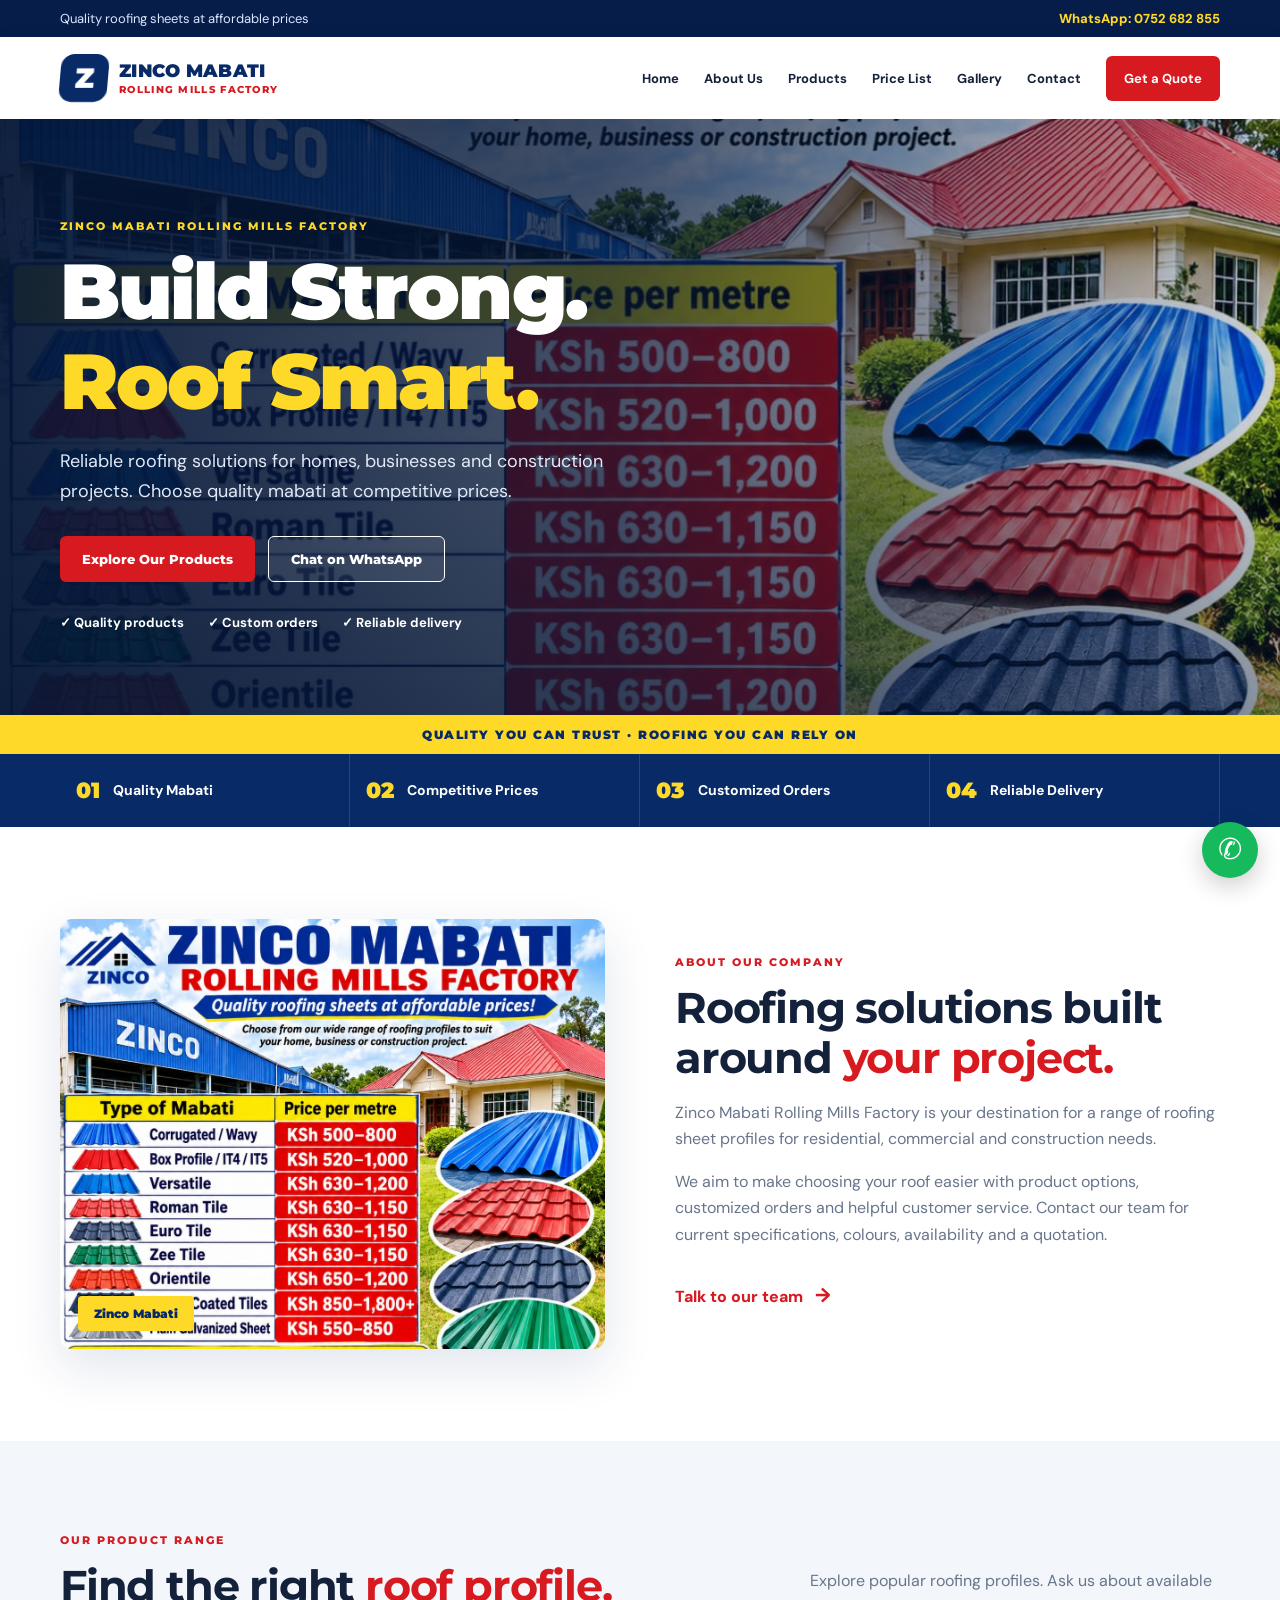
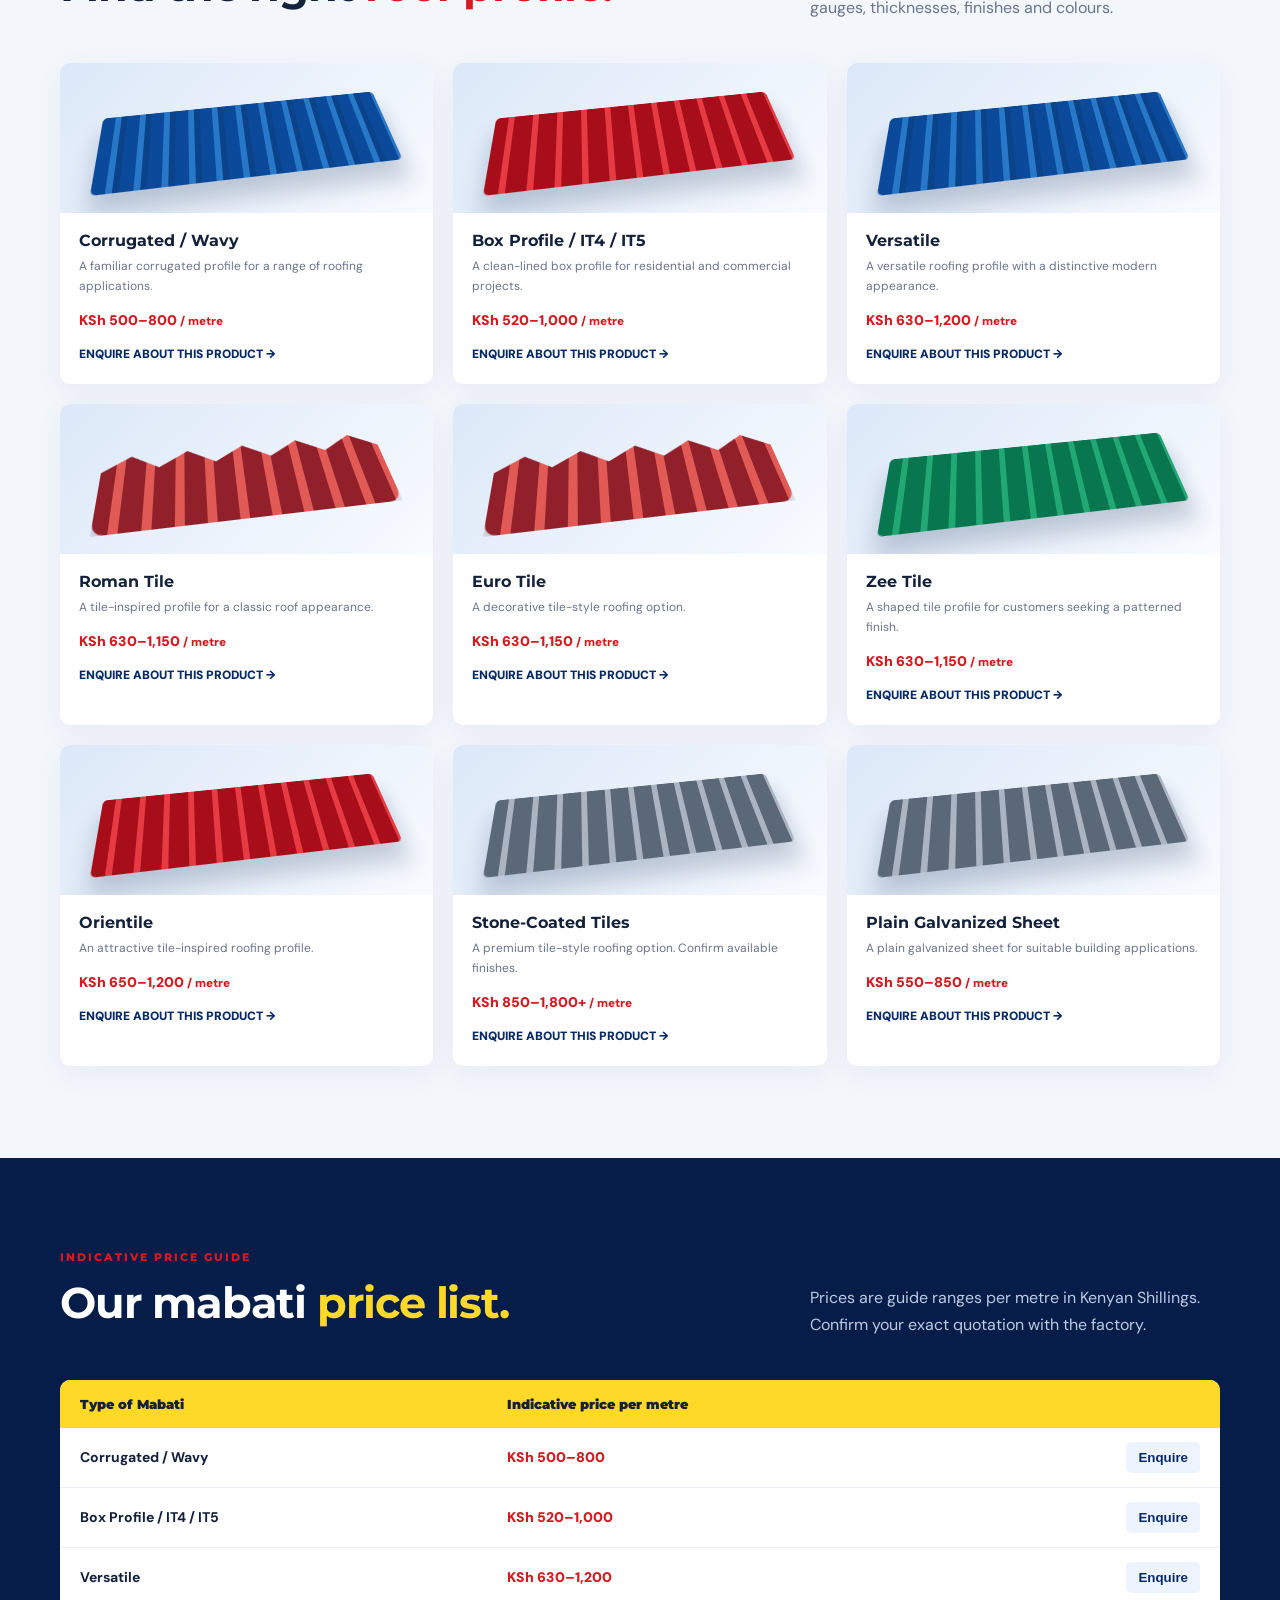
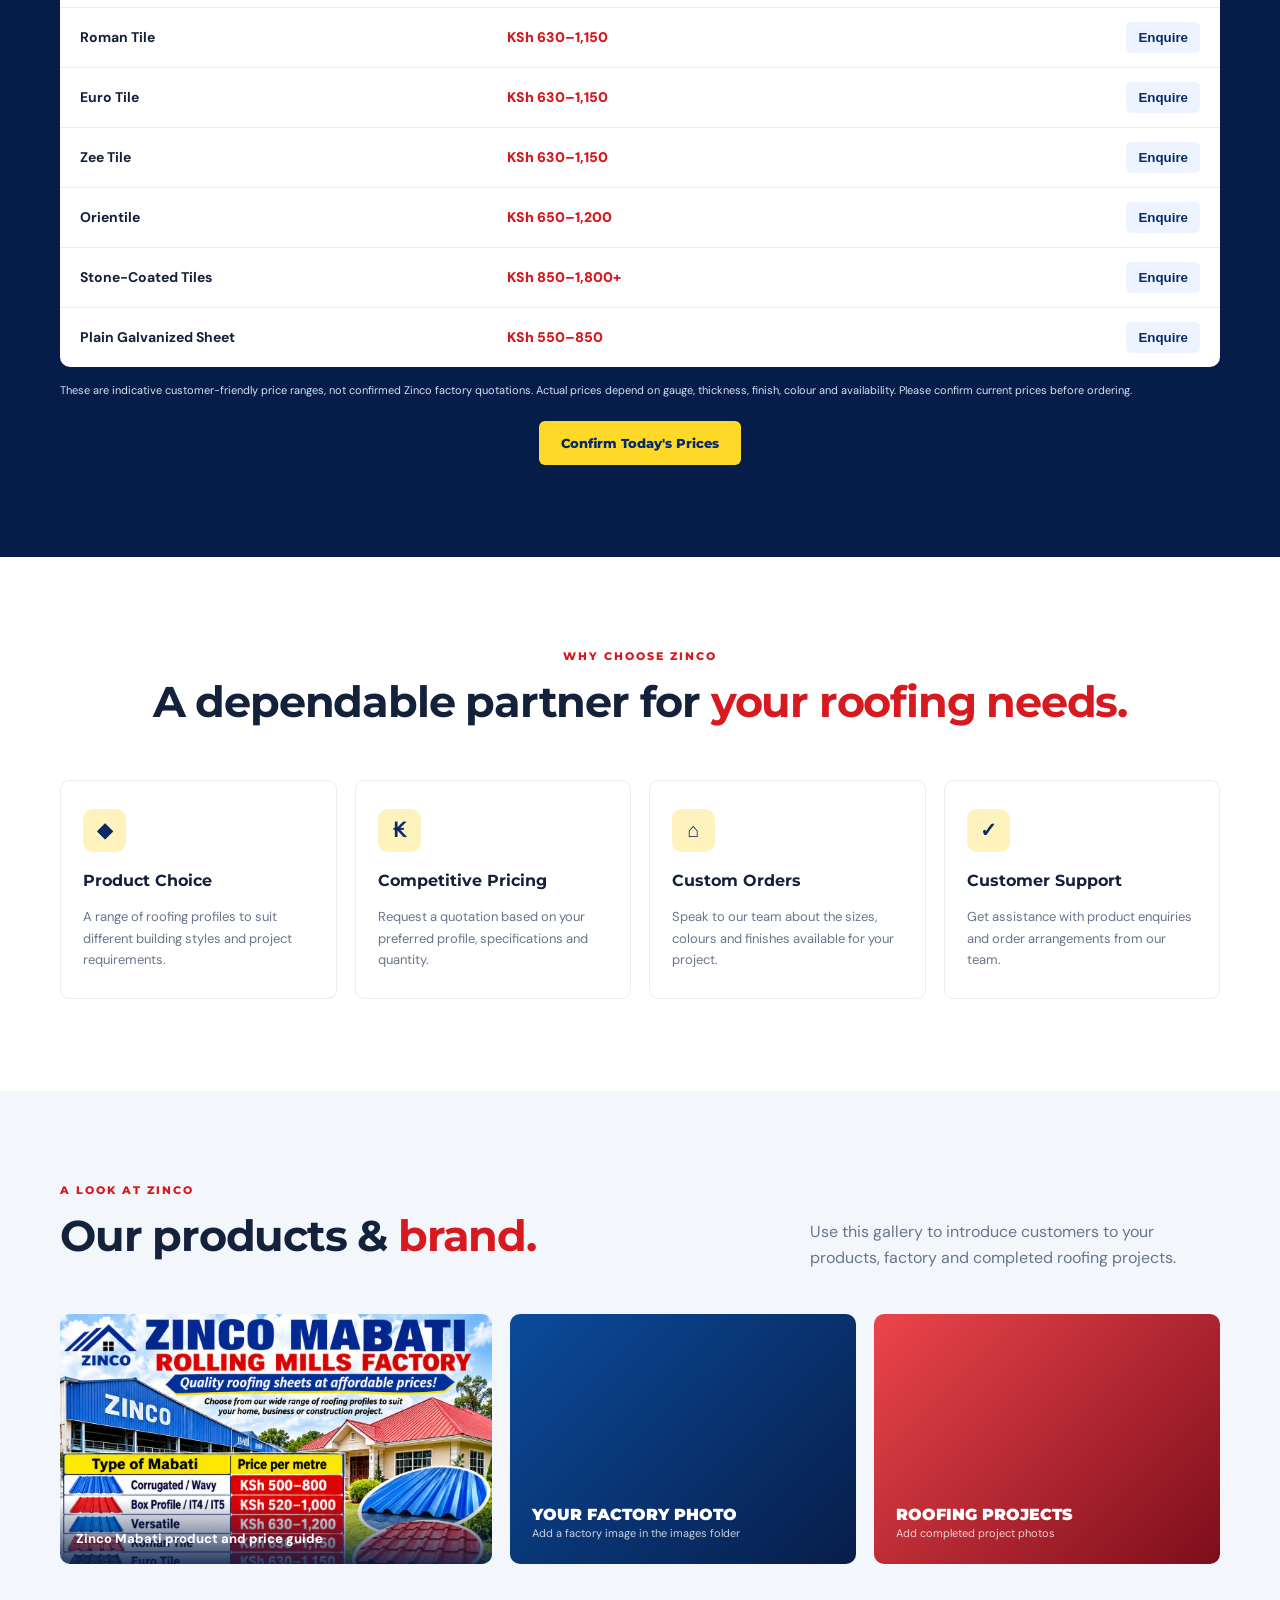
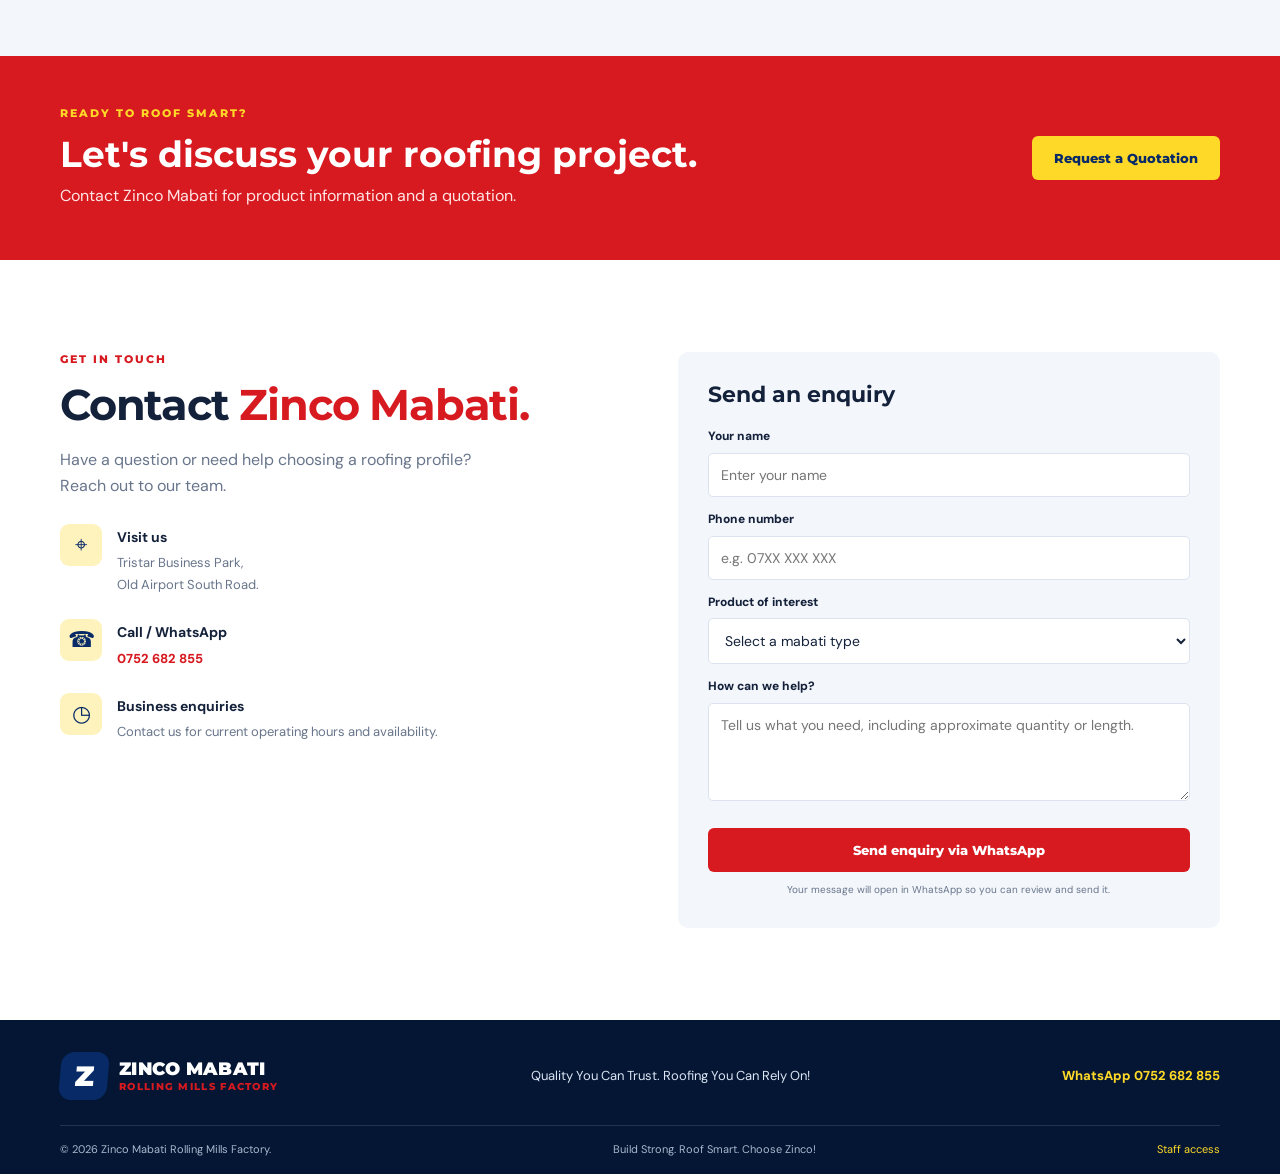
==== index.html @ 2898ed4f "Add files via upload" ====
<!doctype html>
<html lang="en">
<head>
  <meta charset="utf-8">
  <meta name="viewport" content="width=device-width, initial-scale=1">
  <meta name="description" content="Zinco Mabati Rolling Mills Factory supplies quality roofing sheets at affordable prices. Explore mabati profiles and request a quotation.">
  <meta name="theme-color" content="#082b68">
  <title>Zinco Mabati Rolling Mills Factory | Quality Roofing</title>
  <link rel="preconnect" href="https://fonts.googleapis.com">
  <link rel="preconnect" href="https://fonts.gstatic.com" crossorigin>
  <link href="https://fonts.googleapis.com/css2?family=DM+Sans:wght@400;500;600;700;800&family=Montserrat:wght@600;700;800;900&display=swap" rel="stylesheet">
  <link rel="stylesheet" href="css/style.css">
</head>
<body>
  <div class="topbar">
    <div class="container topbar-inner">
      <span>Quality roofing sheets at affordable prices</span>
      <a href="https://wa.me/254752682855" target="_blank" rel="noopener">WhatsApp: 0752 682 855</a>
    </div>
  </div>

  <header class="site-header">
    <div class="container nav-wrap">
      <a class="brand" href="#home" aria-label="Zinco Mabati home">
        <span class="brand-mark">Z</span>
        <span><strong>ZINCO MABATI</strong><small>ROLLING MILLS FACTORY</small></span>
      </a>
      <button class="menu-toggle" id="menuToggle" aria-label="Open navigation" aria-expanded="false">☰</button>
      <nav class="nav-links" id="navLinks">
        <a href="#home">Home</a><a href="#about">About Us</a><a href="#products">Products</a>
        <a href="#prices">Price List</a><a href="#gallery">Gallery</a><a href="#contact">Contact</a>
        <a class="nav-cta" href="https://wa.me/254752682855?text=Hello%20Zinco%20Mabati%2C%20I%20would%20like%20a%20quotation." target="_blank" rel="noopener">Get a Quote</a>
      </nav>
    </div>
  </header>

  <main>
    <section class="hero" id="home">
      <div class="hero-shade"></div>
      <div class="container hero-content">
        <p class="eyebrow">ZINCO MABATI ROLLING MILLS FACTORY</p>
        <h1>Build Strong.<br><span>Roof Smart.</span></h1>
        <p class="hero-copy">Reliable roofing solutions for homes, businesses and construction projects. Choose quality mabati at competitive prices.</p>
        <div class="hero-actions">
          <a class="btn btn-red" href="#products">Explore Our Products</a>
          <a class="btn btn-outline" href="https://wa.me/254752682855?text=Hello%20Zinco%20Mabati%2C%20please%20help%20me%20with%20a%20quotation." target="_blank" rel="noopener">Chat on WhatsApp</a>
        </div>
        <div class="hero-points"><span>✓ Quality products</span><span>✓ Custom orders</span><span>✓ Reliable delivery</span></div>
      </div>
      <div class="hero-ribbon">QUALITY YOU CAN TRUST · ROOFING YOU CAN RELY ON</div>
    </section>

    <section class="trust-strip">
      <div class="container trust-grid">
        <div><b>01</b><span>Quality Mabati</span></div><div><b>02</b><span>Competitive Prices</span></div>
        <div><b>03</b><span>Customized Orders</span></div><div><b>04</b><span>Reliable Delivery</span></div>
      </div>
    </section>

    <section class="section about-section" id="about">
      <div class="container two-col">
        <div class="about-image">
          <img src="images/zinco-price-list-poster.jpeg" alt="Zinco Mabati product and price-list poster">
          <span class="image-tag">Zinco Mabati</span>
        </div>
        <div class="section-copy">
          <p class="eyebrow">ABOUT OUR COMPANY</p>
          <h2>Roofing solutions built around <span>your project.</span></h2>
          <p>Zinco Mabati Rolling Mills Factory is your destination for a range of roofing sheet profiles for residential, commercial and construction needs.</p>
          <p>We aim to make choosing your roof easier with product options, customized orders and helpful customer service. Contact our team for current specifications, colours, availability and a quotation.</p>
          <a class="text-link" href="#contact">Talk to our team <span>→</span></a>
        </div>
      </div>
    </section>

    <section class="section products-section" id="products">
      <div class="container">
        <div class="section-heading">
          <div><p class="eyebrow">OUR PRODUCT RANGE</p><h2>Find the right <span>roof profile.</span></h2></div>
          <p>Explore popular roofing profiles. Ask us about available gauges, thicknesses, finishes and colours.</p>
        </div>
        <div class="product-grid" id="productGrid"></div>
      </div>
    </section>

    <section class="section price-section" id="prices">
      <div class="container">
        <div class="section-heading light-heading">
          <div><p class="eyebrow">INDICATIVE PRICE GUIDE</p><h2>Our mabati <span>price list.</span></h2></div>
          <p>Prices are guide ranges per metre in Kenyan Shillings. Confirm your exact quotation with the factory.</p>
        </div>
        <div class="price-table-wrap">
          <table class="price-table">
            <thead><tr><th>Type of Mabati</th><th>Indicative price per metre</th><th></th></tr></thead>
            <tbody id="priceTableBody"></tbody>
          </table>
        </div>
        <p class="price-note">These are indicative customer-friendly price ranges, not confirmed Zinco factory quotations. Actual prices depend on gauge, thickness, finish, colour and availability. Please confirm current prices before ordering.</p>
        <div class="center"><a class="btn btn-yellow" href="https://wa.me/254752682855?text=Hello%20Zinco%20Mabati%2C%20please%20confirm%20your%20current%20prices." target="_blank" rel="noopener">Confirm Today's Prices</a></div>
      </div>
    </section>

    <section class="section why-section">
      <div class="container">
        <div class="section-heading centered">
          <div><p class="eyebrow">WHY CHOOSE ZINCO</p><h2>A dependable partner for <span>your roofing needs.</span></h2></div>
        </div>
        <div class="benefit-grid">
          <article class="benefit"><div class="benefit-icon">◆</div><h3>Product Choice</h3><p>A range of roofing profiles to suit different building styles and project requirements.</p></article>
          <article class="benefit"><div class="benefit-icon">₭</div><h3>Competitive Pricing</h3><p>Request a quotation based on your preferred profile, specifications and quantity.</p></article>
          <article class="benefit"><div class="benefit-icon">⌂</div><h3>Custom Orders</h3><p>Speak to our team about the sizes, colours and finishes available for your project.</p></article>
          <article class="benefit"><div class="benefit-icon">✓</div><h3>Customer Support</h3><p>Get assistance with product enquiries and order arrangements from our team.</p></article>
        </div>
      </div>
    </section>

    <section class="section gallery-section" id="gallery">
      <div class="container">
        <div class="section-heading">
          <div><p class="eyebrow">A LOOK AT ZINCO</p><h2>Our products & <span>brand.</span></h2></div>
          <p>Use this gallery to introduce customers to your products, factory and completed roofing projects.</p>
        </div>
        <div class="gallery-grid">
          <figure class="gallery-main"><img src="images/zinco-price-list-poster.jpeg" alt="Zinco Mabati promotional price list"><figcaption>Zinco Mabati product and price guide</figcaption></figure>
          <div class="gallery-placeholder blue"><span>YOUR FACTORY PHOTO</span><small>Add a factory image in the images folder</small></div>
          <div class="gallery-placeholder red"><span>ROOFING PROJECTS</span><small>Add completed project photos</small></div>
        </div>
      </div>
    </section>

    <section class="contact-banner">
      <div class="container contact-banner-inner"><div><p class="eyebrow">READY TO ROOF SMART?</p><h2>Let's discuss your roofing project.</h2><p>Contact Zinco Mabati for product information and a quotation.</p></div><a class="btn btn-yellow" href="https://wa.me/254752682855?text=Hello%20Zinco%20Mabati%2C%20I%20would%20like%20to%20discuss%20a%20roofing%20project." target="_blank" rel="noopener">Request a Quotation</a></div>
    </section>

    <section class="section contact-section" id="contact">
      <div class="container contact-grid">
        <div><p class="eyebrow">GET IN TOUCH</p><h2>Contact <span>Zinco Mabati.</span></h2><p class="contact-intro">Have a question or need help choosing a roofing profile? Reach out to our team.</p>
          <div class="contact-detail"><span class="detail-icon">⌖</span><div><b>Visit us</b><p>Tristar Business Park,<br>Old Airport South Road.</p></div></div>
          <div class="contact-detail"><span class="detail-icon">☎</span><div><b>Call / WhatsApp</b><p><a href="tel:+254752682855">0752 682 855</a></p></div></div>
          <div class="contact-detail"><span class="detail-icon">◷</span><div><b>Business enquiries</b><p>Contact us for current operating hours and availability.</p></div></div>
        </div>
        <form class="enquiry-form" id="enquiryForm">
          <h3>Send an enquiry</h3>
          <label for="customerName">Your name</label><input id="customerName" name="name" required placeholder="Enter your name">
          <label for="customerPhone">Phone number</label><input id="customerPhone" name="phone" required type="tel" placeholder="e.g. 07XX XXX XXX">
          <label for="customerProduct">Product of interest</label><select id="customerProduct" name="product"><option value="">Select a mabati type</option></select>
          <label for="customerMessage">How can we help?</label><textarea id="customerMessage" name="message" rows="4" placeholder="Tell us what you need, including approximate quantity or length."></textarea>
          <button class="btn btn-red full-width" type="submit">Send enquiry via WhatsApp</button>
          <small>Your message will open in WhatsApp so you can review and send it.</small>
        </form>
      </div>
    </section>
  </main>

  <footer class="footer">
    <div class="container footer-main"><a class="brand footer-brand" href="#home"><span class="brand-mark">Z</span><span><strong>ZINCO MABATI</strong><small>ROLLING MILLS FACTORY</small></span></a><p>Quality You Can Trust. Roofing You Can Rely On!</p><a href="https://wa.me/254752682855" target="_blank" rel="noopener">WhatsApp 0752 682 855</a></div>
    <div class="container footer-bottom"><span>© <span id="year"></span> Zinco Mabati Rolling Mills Factory.</span><span>Build Strong. Roof Smart. Choose Zinco!</span><a href="admin.html">Staff access</a></div>
  </footer>

  <a class="floating-wa" href="https://wa.me/254752682855?text=Hello%20Zinco%20Mabati" target="_blank" rel="noopener" aria-label="Chat with Zinco on WhatsApp">✆</a>
  <script src="js/products.js"></script><script src="js/main.js"></script>
</body>
</html>
---- css/style.css ----
:root{--navy:#082b68;--navy2:#061d49;--red:#d71920;--yellow:#ffd928;--ink:#14213a;--muted:#68758b;--pale:#f3f6fb;--white:#fff;--shadow:0 18px 50px rgba(8,43,104,.12)}
*{box-sizing:border-box}html{scroll-behavior:smooth;scroll-padding-top:90px}body{margin:0;font-family:"DM Sans",sans-serif;color:var(--ink);line-height:1.65}a{color:inherit;text-decoration:none}img{display:block;max-width:100%}.container{width:min(1160px,calc(100% - 42px));margin:auto}
.topbar{background:var(--navy2);color:#dce7ff;font-size:13px}.topbar-inner{display:flex;justify-content:space-between;gap:18px;padding:8px 0}.topbar a{font-weight:800;color:var(--yellow)}
.site-header{position:sticky;top:0;z-index:20;background:#fff;box-shadow:0 4px 20px #061d4910}.nav-wrap{height:82px;display:flex;align-items:center;justify-content:space-between}.brand{display:flex;align-items:center;gap:11px;color:var(--navy)}.brand-mark{width:48px;height:48px;display:grid;place-items:center;background:var(--navy);color:#fff;font:900 28px Montserrat;border-radius:13px;transform:skew(-5deg)}.brand strong{display:block;font:900 18px Montserrat;letter-spacing:.3px;line-height:1.2}.brand small{display:block;color:var(--red);font:800 10px Montserrat;letter-spacing:1.3px}.nav-links{display:flex;align-items:center;gap:25px;font-size:13px;font-weight:700}.nav-links>a:not(.nav-cta):hover{color:var(--red)}.nav-cta{background:var(--red);color:white;padding:12px 18px;border-radius:6px}.menu-toggle{display:none;background:none;border:0;font-size:27px;color:var(--navy)}
.hero{position:relative;min-height:620px;display:flex;align-items:center;color:#fff;background:linear-gradient(90deg,rgba(4,22,54,.94),rgba(4,22,54,.74) 48%,rgba(4,22,54,.18)),url("../images/zinco-price-list-poster.jpeg") center 38%/cover no-repeat;overflow:hidden}.hero-shade{position:absolute;inset:0;background:linear-gradient(0deg,rgba(4,22,54,.4),transparent 50%)}.hero-content{position:relative;padding:100px 0 120px}.eyebrow{font:800 11px Montserrat;letter-spacing:2px;color:var(--red);margin:0 0 14px}.hero .eyebrow{color:var(--yellow)}h1,h2,h3{font-family:Montserrat,sans-serif;line-height:1.15;margin-top:0}h1{font-size:clamp(44px,7vw,78px);font-weight:900;letter-spacing:-2px;margin-bottom:20px}h1 span{color:var(--yellow)}.hero-copy{font-size:18px;max-width:570px;color:#e1e9f7}.hero-actions{display:flex;flex-wrap:wrap;gap:13px;margin:30px 0}.btn{display:inline-flex;justify-content:center;align-items:center;border:0;border-radius:6px;padding:14px 22px;font:800 13px Montserrat;cursor:pointer;transition:.2s}.btn:hover{transform:translateY(-2px);filter:brightness(1.05)}.btn-red{background:var(--red);color:#fff}.btn-outline{border:1px solid #fff;color:#fff;background:#ffffff12}.btn-yellow{background:var(--yellow);color:var(--navy)}.hero-points{display:flex;flex-wrap:wrap;gap:24px;font-size:13px;font-weight:700}.hero-ribbon{position:absolute;bottom:0;left:0;right:0;background:var(--yellow);color:var(--navy);text-align:center;padding:12px;font:900 12px Montserrat;letter-spacing:1.5px}
.trust-strip{background:var(--navy);color:#fff}.trust-grid{display:grid;grid-template-columns:repeat(4,1fr)}.trust-grid div{display:flex;align-items:center;gap:13px;padding:23px 16px;border-right:1px solid #ffffff20;font-weight:700;font-size:14px}.trust-grid b{color:var(--yellow);font:900 22px Montserrat}
.section{padding:92px 0}.two-col{display:grid;grid-template-columns:1fr 1fr;gap:70px;align-items:center}.about-image{position:relative}.about-image img{width:100%;height:430px;object-fit:cover;object-position:top;border-radius:12px;box-shadow:var(--shadow)}.image-tag{position:absolute;bottom:18px;left:18px;background:var(--yellow);color:var(--navy);padding:10px 16px;border-radius:4px;font:900 12px Montserrat}.section-copy h2,.section-heading h2,.contact-section h2{font-size:clamp(30px,4vw,43px);letter-spacing:-1.2px;margin-bottom:18px}.section-copy h2 span,.section-heading h2 span,.contact-section h2 span{color:var(--red)}.section-copy>p:not(.eyebrow){color:var(--muted)}.text-link{display:inline-block;margin-top:15px;color:var(--red);font-weight:800}.text-link span{font-size:20px;margin-left:8px}
.products-section{background:var(--pale)}.section-heading{display:flex;align-items:end;justify-content:space-between;gap:40px;margin-bottom:35px}.section-heading>p{max-width:410px;color:var(--muted);margin:0 0 7px}.product-grid{display:grid;grid-template-columns:repeat(3,1fr);gap:20px}.product-card{background:#fff;border-radius:10px;overflow:hidden;box-shadow:0 8px 30px #082b680d;transition:.25s}.product-card:hover{transform:translateY(-5px);box-shadow:var(--shadow)}.roof-art{height:150px;display:flex;align-items:center;justify-content:center;overflow:hidden;position:relative;background:linear-gradient(135deg,#dce8f8,#f8fbff)}.roof-sheet{width:78%;height:82px;border-radius:5px;transform:perspective(250px) rotateX(28deg) rotateZ(-7deg);box-shadow:0 18px 22px #001d4a35;background:repeating-linear-gradient(90deg,#0b4a9a 0 13px,#2878ca 13px 19px,#0a438a 19px 25px)}.roof-sheet.red{background:repeating-linear-gradient(90deg,#a80e19 0 13px,#e73b43 13px 19px,#a80e19 19px 25px)}.roof-sheet.green{background:repeating-linear-gradient(90deg,#08764e 0 13px,#22a875 13px 19px,#08764e 19px 25px)}.roof-sheet.grey{background:repeating-linear-gradient(90deg,#5b6878 0 13px,#aab5c1 13px 19px,#5b6878 19px 25px)}.roof-sheet.tile{border-radius:12px;background:repeating-linear-gradient(90deg,#92202a 0 15px,#e15a55 15px 24px,#92202a 24px 30px);clip-path:polygon(0 20%,10% 0,20% 20%,30% 0,40% 20%,50% 0,60% 20%,70% 0,80% 20%,90% 0,100% 20%,100% 100%,0 100%)}.product-info{padding:19px}.product-info h3{font-size:16px;margin:0 0 7px}.product-info p{font-size:12px;color:var(--muted);margin:0 0 12px}.product-price{font-weight:900;color:var(--red);font-size:14px}.product-info a{display:block;margin-top:13px;color:var(--navy);font-size:12px;font-weight:900}
.price-section{background:var(--navy2);color:#fff}.light-heading>p{color:#bdcbe4}.light-heading h2 span{color:var(--yellow)}.price-table-wrap{overflow:auto;border-radius:10px;background:#fff}.price-table{width:100%;border-collapse:collapse;color:var(--ink);min-width:550px}.price-table th{background:var(--yellow);text-align:left;padding:16px 20px;font:900 13px Montserrat}.price-table td{padding:14px 20px;border-bottom:1px solid #e8edf5;font-weight:700;font-size:14px}.price-table tr:last-child td{border:0}.price-table td:nth-child(2){color:var(--red);font-weight:900}.price-table td:last-child{text-align:right}.price-table button{border:0;background:#edf3ff;color:var(--navy);font-weight:800;padding:8px 12px;border-radius:5px;cursor:pointer}.price-note{color:#d7e1f2;font-size:11px;margin:14px 0 22px}.center{text-align:center}
.why-section{background:#fff}.centered{justify-content:center;text-align:center}.benefit-grid{display:grid;grid-template-columns:repeat(4,1fr);gap:18px}.benefit{padding:28px 22px;border:1px solid #e9edf4;border-radius:9px}.benefit-icon{width:43px;height:43px;display:grid;place-items:center;background:#fff3bd;color:var(--navy);border-radius:10px;font-size:20px;font-weight:900;margin-bottom:20px}.benefit h3{font-size:16px}.benefit p{font-size:13px;color:var(--muted);margin:0}
.gallery-section{background:var(--pale)}.gallery-grid{display:grid;grid-template-columns:1.25fr 1fr 1fr;gap:18px}.gallery-main,.gallery-placeholder{margin:0;min-height:250px;border-radius:10px;overflow:hidden;position:relative}.gallery-main img{height:250px;width:100%;object-fit:cover;object-position:top}.gallery-main figcaption{position:absolute;bottom:0;left:0;right:0;background:linear-gradient(transparent,#061d49dd);color:#fff;padding:28px 16px 14px;font-size:13px;font-weight:800}.gallery-placeholder{display:flex;flex-direction:column;justify-content:end;padding:22px;color:#fff;background:linear-gradient(135deg,#0b4b9b,#071d49)}.gallery-placeholder.red{background:linear-gradient(135deg,#ec454b,#7d0d1b)}.gallery-placeholder span{font:900 16px Montserrat}.gallery-placeholder small{font-size:11px;color:#ffffffc9}
.contact-banner{background:var(--red);color:#fff;padding:50px 0}.contact-banner-inner{display:flex;justify-content:space-between;align-items:center;gap:25px}.contact-banner .eyebrow{color:var(--yellow)}.contact-banner h2{font-size:clamp(25px,4vw,36px);margin:0 0 8px}.contact-banner p:last-child{margin:0;color:#ffe5e5}.contact-section{background:#fff}.contact-grid{display:grid;grid-template-columns:1fr 1fr;gap:75px}.contact-intro{color:var(--muted);max-width:430px}.contact-detail{display:flex;gap:15px;margin-top:24px}.detail-icon{width:42px;height:42px;flex:none;display:grid;place-items:center;border-radius:9px;background:#fff3bd;color:var(--navy);font-size:22px}.contact-detail b{font-size:14px}.contact-detail p{margin:2px 0 0;color:var(--muted);font-size:13px}.contact-detail a{color:var(--red);font-weight:800}.enquiry-form{padding:30px;background:var(--pale);border-radius:10px}.enquiry-form h3{font-size:22px;margin-bottom:20px}.enquiry-form label{display:block;font-size:12px;font-weight:800;margin:13px 0 6px}.enquiry-form input,.enquiry-form select,.enquiry-form textarea{width:100%;border:1px solid #dce3ee;border-radius:5px;padding:12px;font:14px "DM Sans";background:#fff;color:var(--ink)}.enquiry-form input:focus,.enquiry-form select:focus,.enquiry-form textarea:focus{outline:2px solid #9bb9ed;border-color:var(--navy)}.full-width{width:100%;margin-top:18px}.enquiry-form>small{display:block;text-align:center;color:var(--muted);font-size:10px;margin-top:10px}
.footer{background:#041633;color:#dce5f5;padding:32px 0 16px}.footer-main{display:flex;align-items:center;justify-content:space-between;gap:20px;padding-bottom:25px}.footer-brand{color:#fff}.footer-main p{font-size:13px}.footer-main>a:last-child{font-weight:800;color:var(--yellow);font-size:13px}.footer-bottom{border-top:1px solid #ffffff20;padding-top:14px;display:flex;justify-content:space-between;gap:15px;color:#aab8cf;font-size:11px}.footer-bottom a{color:var(--yellow)}.floating-wa{position:fixed;right:22px;bottom:22px;z-index:30;width:56px;height:56px;border-radius:50%;display:grid;place-items:center;background:#16b95b;color:white;font-size:29px;box-shadow:0 8px 25px #0003}
@media(max-width:900px){.nav-links{gap:13px;font-size:12px}.nav-cta{padding:10px}.product-grid{grid-template-columns:repeat(2,1fr)}.benefit-grid{grid-template-columns:repeat(2,1fr)}.two-col,.contact-grid{gap:35px}.trust-grid div{font-size:12px}}
@media(max-width:700px){.container{width:min(100% - 30px,560px)}.topbar-inner{font-size:11px}.nav-wrap{height:72px}.menu-toggle{display:block}.nav-links{display:none;position:absolute;top:72px;left:0;right:0;background:white;padding:18px 22px 24px;box-shadow:0 12px 20px #061d4918;flex-direction:column;align-items:stretch;gap:0}.nav-links.open{display:flex}.nav-links a{padding:12px 5px}.nav-links .nav-cta{text-align:center;margin-top:8px}.hero{min-height:570px;background-position:58% center}.hero-content{padding:80px 0 100px}.hero-copy{font-size:15px}.hero-points{gap:10px 18px;font-size:11px}.trust-grid{grid-template-columns:repeat(2,1fr)}.trust-grid div{padding:15px 7px}.section{padding:65px 0}.two-col,.contact-grid{grid-template-columns:1fr}.about-image img{height:350px}.section-heading{display:block}.section-heading>p{margin-top:10px}.product-grid{grid-template-columns:1fr 1fr;gap:12px}.product-info{padding:14px}.product-info h3{font-size:13px}.product-info p{font-size:11px}.roof-art{height:115px}.benefit-grid{grid-template-columns:1fr 1fr;gap:12px}.benefit{padding:20px 15px}.gallery-grid{grid-template-columns:1fr 1fr}.gallery-main{grid-column:1/-1}.gallery-placeholder{min-height:170px;padding:15px}.contact-banner-inner{display:block}.contact-banner .btn{margin-top:22px}.footer-main{align-items:flex-start;flex-direction:column}.footer-bottom{flex-wrap:wrap}.price-table th,.price-table td{padding:12px}.enquiry-form{padding:22px}}
@media(max-width:390px){.product-grid,.benefit-grid{grid-template-columns:1fr}.topbar-inner span{max-width:180px}.hero-actions .btn{width:100%}}
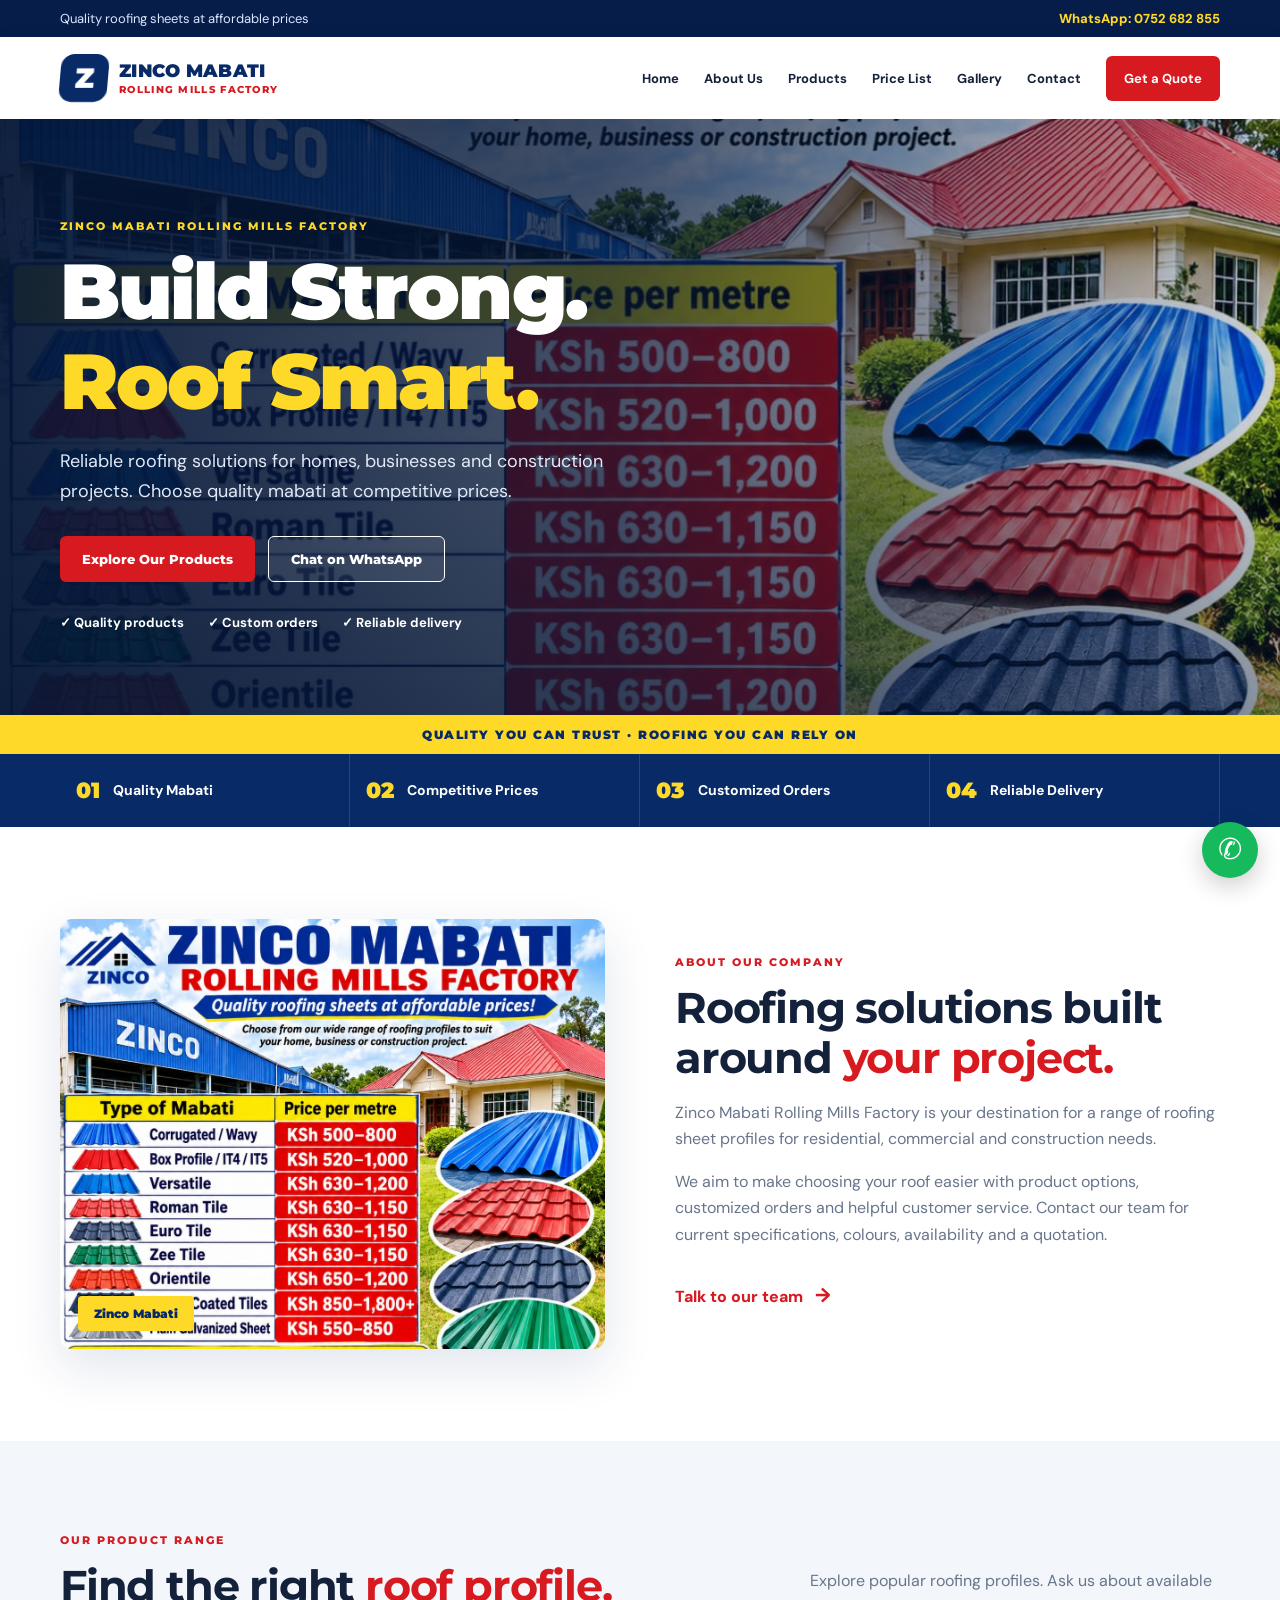
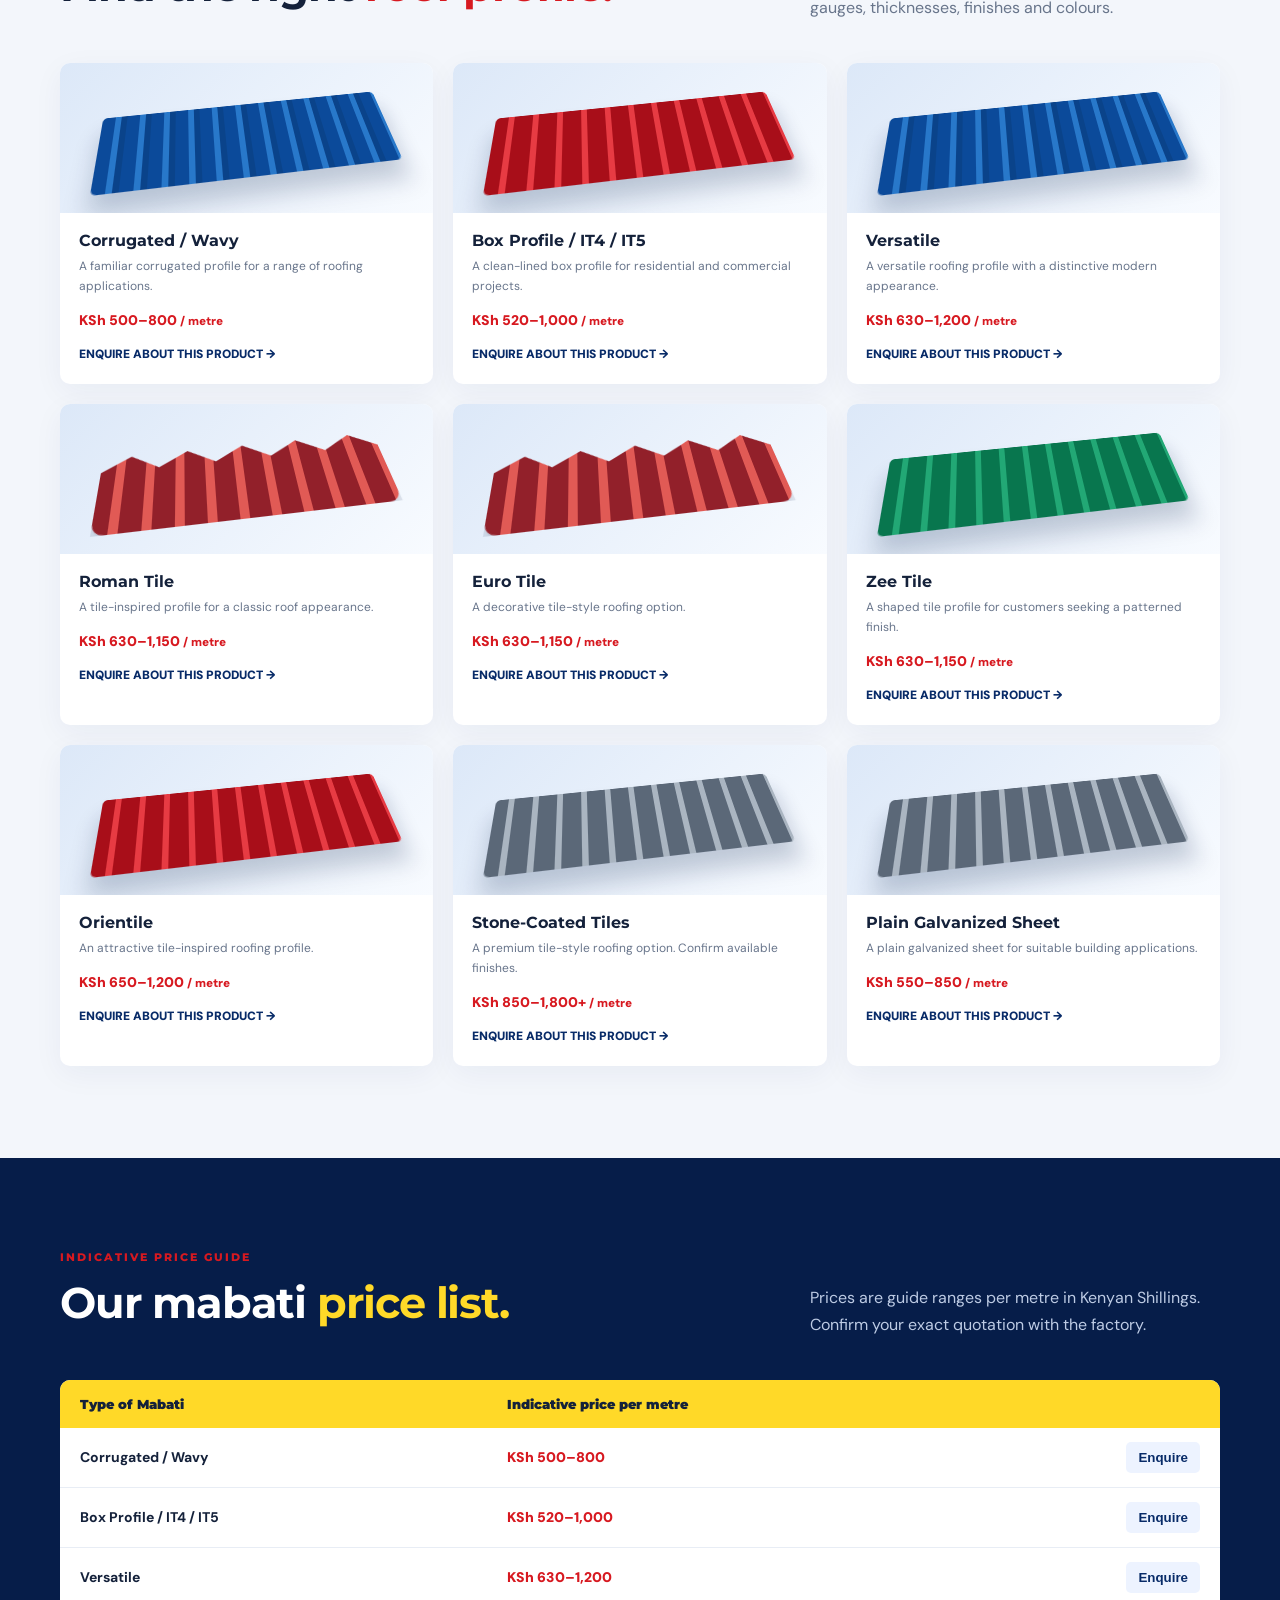
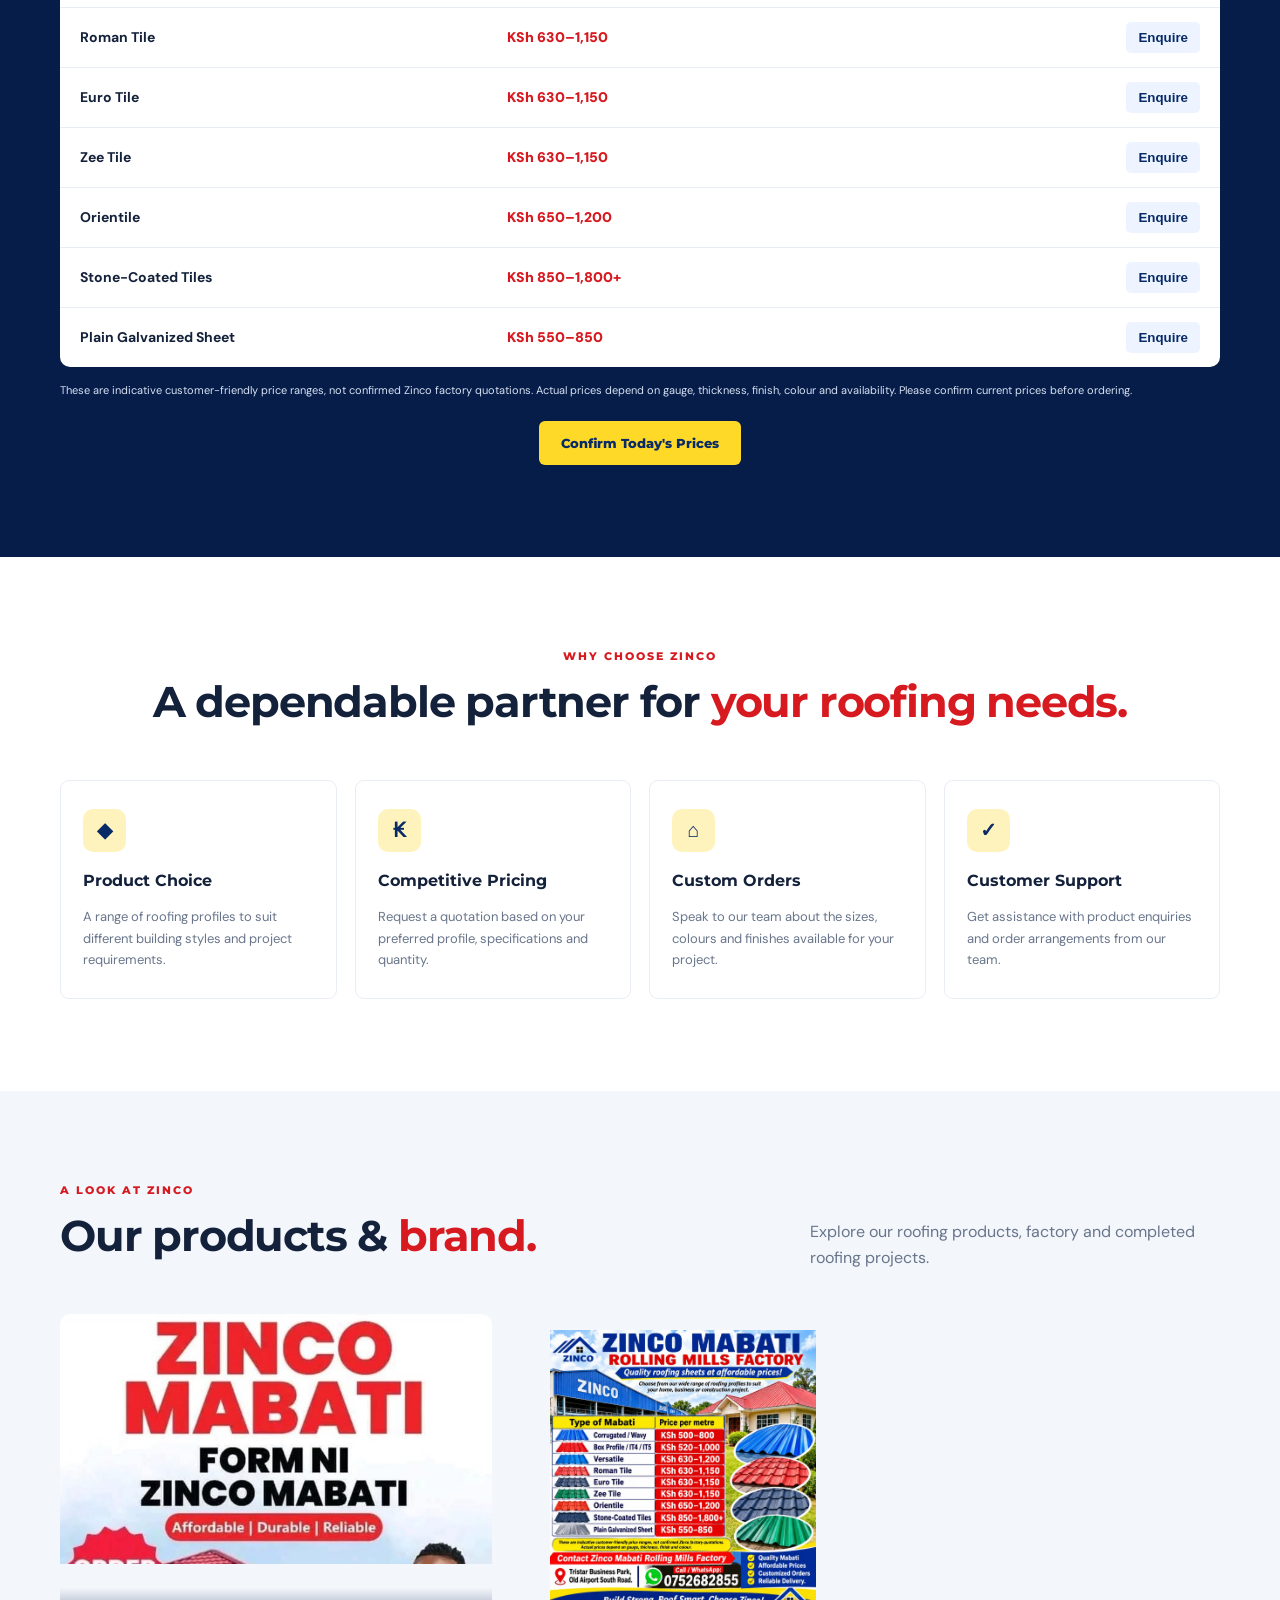
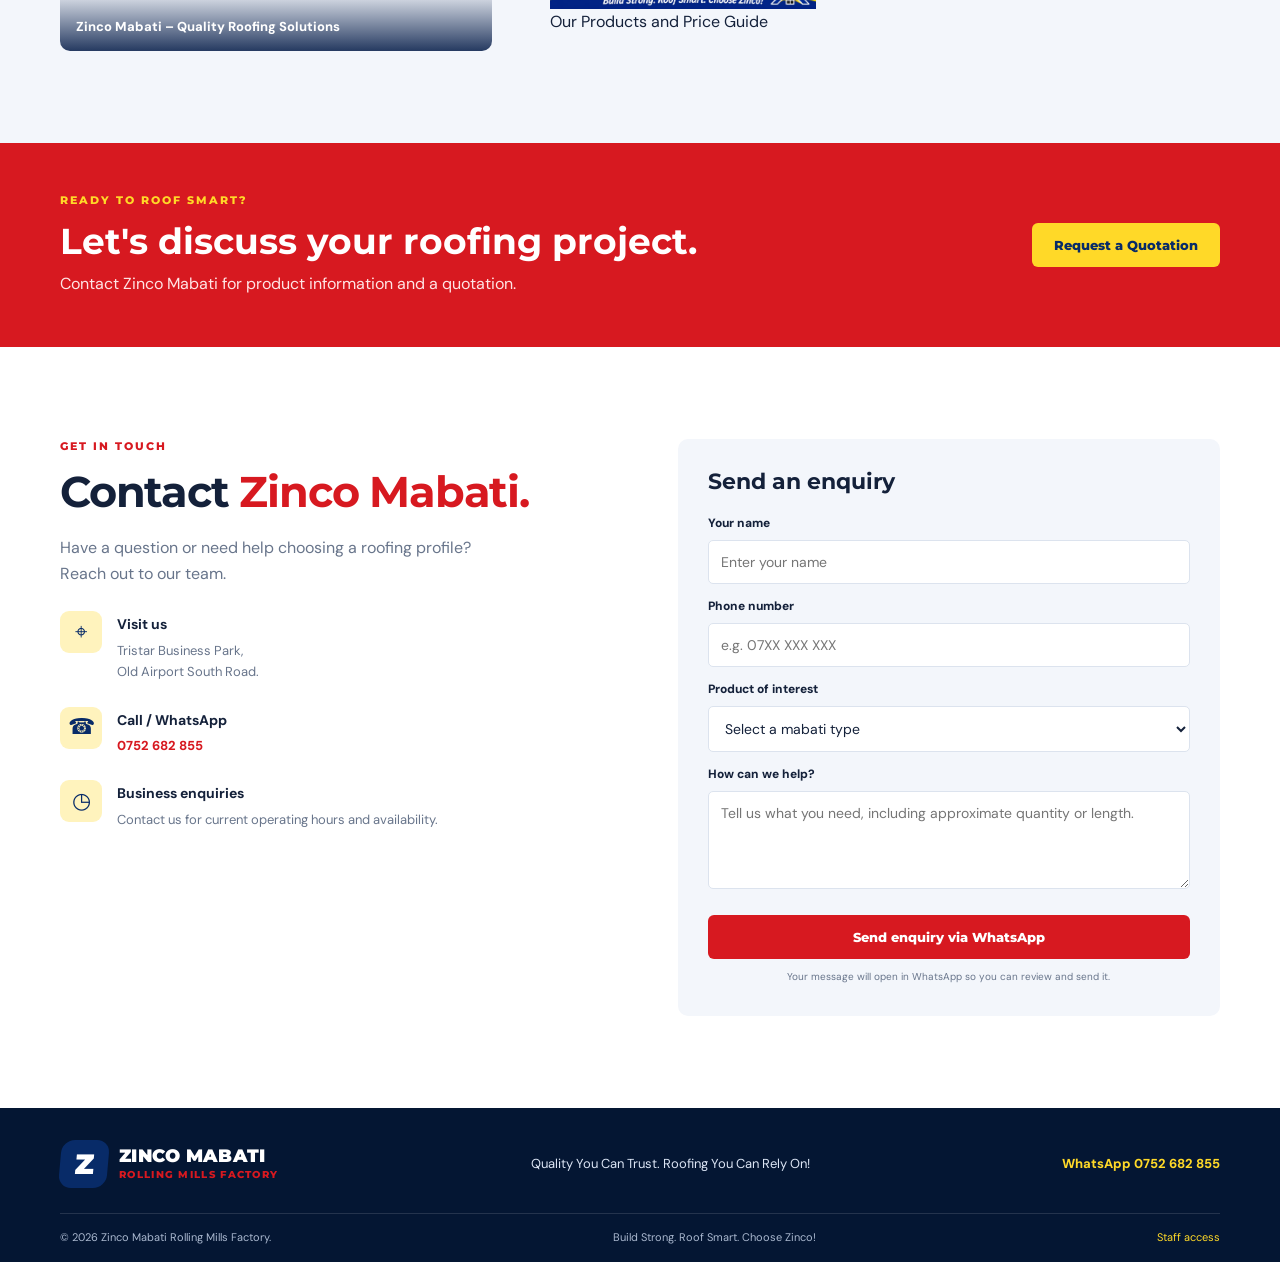
==== commit 27d5a839: "Refactor HTML structure and improve readability" ====
--- a/index.html
+++ b/index.html
@@ -1,3 +1,4 @@
+
 <!doctype html>
 <html lang="en">
 <head>
@@ -6,158 +7,408 @@
   <meta name="description" content="Zinco Mabati Rolling Mills Factory supplies quality roofing sheets at affordable prices. Explore mabati profiles and request a quotation.">
   <meta name="theme-color" content="#082b68">
   <title>Zinco Mabati Rolling Mills Factory | Quality Roofing</title>
+
   <link rel="preconnect" href="https://fonts.googleapis.com">
   <link rel="preconnect" href="https://fonts.gstatic.com" crossorigin>
   <link href="https://fonts.googleapis.com/css2?family=DM+Sans:wght@400;500;600;700;800&family=Montserrat:wght@600;700;800;900&display=swap" rel="stylesheet">
+
   <link rel="stylesheet" href="css/style.css">
 </head>
+
 <body>
+
+  <!-- TOP BAR -->
   <div class="topbar">
     <div class="container topbar-inner">
       <span>Quality roofing sheets at affordable prices</span>
-      <a href="https://wa.me/254752682855" target="_blank" rel="noopener">WhatsApp: 0752 682 855</a>
+      <a href="https://wa.me/254752682855" target="_blank" rel="noopener">
+        WhatsApp: 0752 682 855
+      </a>
     </div>
   </div>
 
+  <!-- HEADER -->
   <header class="site-header">
     <div class="container nav-wrap">
+
       <a class="brand" href="#home" aria-label="Zinco Mabati home">
         <span class="brand-mark">Z</span>
-        <span><strong>ZINCO MABATI</strong><small>ROLLING MILLS FACTORY</small></span>
+        <span>
+          <strong>ZINCO MABATI</strong>
+          <small>ROLLING MILLS FACTORY</small>
+        </span>
       </a>
-      <button class="menu-toggle" id="menuToggle" aria-label="Open navigation" aria-expanded="false">☰</button>
+
+      <button class="menu-toggle" id="menuToggle"
+        aria-label="Open navigation" aria-expanded="false">☰</button>
+
       <nav class="nav-links" id="navLinks">
-        <a href="#home">Home</a><a href="#about">About Us</a><a href="#products">Products</a>
-        <a href="#prices">Price List</a><a href="#gallery">Gallery</a><a href="#contact">Contact</a>
-        <a class="nav-cta" href="https://wa.me/254752682855?text=Hello%20Zinco%20Mabati%2C%20I%20would%20like%20a%20quotation." target="_blank" rel="noopener">Get a Quote</a>
+        <a href="#home">Home</a>
+        <a href="#about">About Us</a>
+        <a href="#products">Products</a>
+        <a href="#prices">Price List</a>
+        <a href="#gallery">Gallery</a>
+        <a href="#contact">Contact</a>
+
+        <a class="nav-cta"
+          href="https://wa.me/254752682855?text=Hello%20Zinco%20Mabati%2C%20I%20would%20like%20a%20quotation."
+          target="_blank" rel="noopener">Get a Quote</a>
       </nav>
     </div>
   </header>
 
   <main>
+
+    <!-- HERO SECTION -->
     <section class="hero" id="home">
       <div class="hero-shade"></div>
+
       <div class="container hero-content">
         <p class="eyebrow">ZINCO MABATI ROLLING MILLS FACTORY</p>
+
         <h1>Build Strong.<br><span>Roof Smart.</span></h1>
-        <p class="hero-copy">Reliable roofing solutions for homes, businesses and construction projects. Choose quality mabati at competitive prices.</p>
+
+        <p class="hero-copy">
+          Reliable roofing solutions for homes, businesses and construction projects.
+          Choose quality mabati at competitive prices.
+        </p>
+
         <div class="hero-actions">
           <a class="btn btn-red" href="#products">Explore Our Products</a>
-          <a class="btn btn-outline" href="https://wa.me/254752682855?text=Hello%20Zinco%20Mabati%2C%20please%20help%20me%20with%20a%20quotation." target="_blank" rel="noopener">Chat on WhatsApp</a>
-        </div>
-        <div class="hero-points"><span>✓ Quality products</span><span>✓ Custom orders</span><span>✓ Reliable delivery</span></div>
-      </div>
-      <div class="hero-ribbon">QUALITY YOU CAN TRUST · ROOFING YOU CAN RELY ON</div>
-    </section>
-
+
+          <a class="btn btn-outline"
+            href="https://wa.me/254752682855?text=Hello%20Zinco%20Mabati%2C%20please%20help%20me%20with%20a%20quotation."
+            target="_blank" rel="noopener">Chat on WhatsApp</a>
+        </div>
+
+        <div class="hero-points">
+          <span>✓ Quality products</span>
+          <span>✓ Custom orders</span>
+          <span>✓ Reliable delivery</span>
+        </div>
+      </div>
+
+      <div class="hero-ribbon">
+        QUALITY YOU CAN TRUST · ROOFING YOU CAN RELY ON
+      </div>
+    </section>
+
+    <!-- TRUST STRIP -->
     <section class="trust-strip">
       <div class="container trust-grid">
-        <div><b>01</b><span>Quality Mabati</span></div><div><b>02</b><span>Competitive Prices</span></div>
-        <div><b>03</b><span>Customized Orders</span></div><div><b>04</b><span>Reliable Delivery</span></div>
-      </div>
-    </section>
-
+        <div><b>01</b><span>Quality Mabati</span></div>
+        <div><b>02</b><span>Competitive Prices</span></div>
+        <div><b>03</b><span>Customized Orders</span></div>
+        <div><b>04</b><span>Reliable Delivery</span></div>
+      </div>
+    </section>
+
+    <!-- ABOUT SECTION -->
     <section class="section about-section" id="about">
       <div class="container two-col">
+
         <div class="about-image">
-          <img src="images/zinco-price-list-poster.jpeg" alt="Zinco Mabati product and price-list poster">
+          <img src="images/zinco-price-list-poster.jpeg"
+            alt="Zinco Mabati product and price-list poster">
           <span class="image-tag">Zinco Mabati</span>
         </div>
+
         <div class="section-copy">
           <p class="eyebrow">ABOUT OUR COMPANY</p>
+
           <h2>Roofing solutions built around <span>your project.</span></h2>
-          <p>Zinco Mabati Rolling Mills Factory is your destination for a range of roofing sheet profiles for residential, commercial and construction needs.</p>
-          <p>We aim to make choosing your roof easier with product options, customized orders and helpful customer service. Contact our team for current specifications, colours, availability and a quotation.</p>
-          <a class="text-link" href="#contact">Talk to our team <span>→</span></a>
-        </div>
-      </div>
-    </section>
-
+
+          <p>
+            Zinco Mabati Rolling Mills Factory is your destination for a range
+            of roofing sheet profiles for residential, commercial and construction needs.
+          </p>
+
+          <p>
+            We aim to make choosing your roof easier with product options,
+            customized orders and helpful customer service. Contact our team
+            for current specifications, colours, availability and a quotation.
+          </p>
+
+          <a class="text-link" href="#contact">
+            Talk to our team <span>→</span>
+          </a>
+        </div>
+
+      </div>
+    </section>
+
+    <!-- PRODUCTS -->
     <section class="section products-section" id="products">
       <div class="container">
+
         <div class="section-heading">
-          <div><p class="eyebrow">OUR PRODUCT RANGE</p><h2>Find the right <span>roof profile.</span></h2></div>
-          <p>Explore popular roofing profiles. Ask us about available gauges, thicknesses, finishes and colours.</p>
-        </div>
+          <div>
+            <p class="eyebrow">OUR PRODUCT RANGE</p>
+            <h2>Find the right <span>roof profile.</span></h2>
+          </div>
+
+          <p>
+            Explore popular roofing profiles. Ask us about available gauges,
+            thicknesses, finishes and colours.
+          </p>
+        </div>
+
         <div class="product-grid" id="productGrid"></div>
-      </div>
-    </section>
-
+
+      </div>
+    </section>
+
+    <!-- PRICE LIST -->
     <section class="section price-section" id="prices">
       <div class="container">
+
         <div class="section-heading light-heading">
-          <div><p class="eyebrow">INDICATIVE PRICE GUIDE</p><h2>Our mabati <span>price list.</span></h2></div>
-          <p>Prices are guide ranges per metre in Kenyan Shillings. Confirm your exact quotation with the factory.</p>
-        </div>
+          <div>
+            <p class="eyebrow">INDICATIVE PRICE GUIDE</p>
+            <h2>Our mabati <span>price list.</span></h2>
+          </div>
+
+          <p>
+            Prices are guide ranges per metre in Kenyan Shillings.
+            Confirm your exact quotation with the factory.
+          </p>
+        </div>
+
         <div class="price-table-wrap">
           <table class="price-table">
-            <thead><tr><th>Type of Mabati</th><th>Indicative price per metre</th><th></th></tr></thead>
+            <thead>
+              <tr>
+                <th>Type of Mabati</th>
+                <th>Indicative price per metre</th>
+                <th></th>
+              </tr>
+            </thead>
             <tbody id="priceTableBody"></tbody>
           </table>
         </div>
-        <p class="price-note">These are indicative customer-friendly price ranges, not confirmed Zinco factory quotations. Actual prices depend on gauge, thickness, finish, colour and availability. Please confirm current prices before ordering.</p>
-        <div class="center"><a class="btn btn-yellow" href="https://wa.me/254752682855?text=Hello%20Zinco%20Mabati%2C%20please%20confirm%20your%20current%20prices." target="_blank" rel="noopener">Confirm Today's Prices</a></div>
-      </div>
-    </section>
-
+
+        <p class="price-note">
+          These are indicative customer-friendly price ranges, not confirmed
+          Zinco factory quotations. Actual prices depend on gauge, thickness,
+          finish, colour and availability. Please confirm current prices before ordering.
+        </p>
+
+        <div class="center">
+          <a class="btn btn-yellow"
+            href="https://wa.me/254752682855?text=Hello%20Zinco%20Mabati%2C%20please%20confirm%20your%20current%20prices."
+            target="_blank" rel="noopener">Confirm Today's Prices</a>
+        </div>
+
+      </div>
+    </section>
+
+    <!-- WHY CHOOSE US -->
     <section class="section why-section">
       <div class="container">
+
         <div class="section-heading centered">
-          <div><p class="eyebrow">WHY CHOOSE ZINCO</p><h2>A dependable partner for <span>your roofing needs.</span></h2></div>
-        </div>
+          <div>
+            <p class="eyebrow">WHY CHOOSE ZINCO</p>
+            <h2>A dependable partner for <span>your roofing needs.</span></h2>
+          </div>
+        </div>
+
         <div class="benefit-grid">
-          <article class="benefit"><div class="benefit-icon">◆</div><h3>Product Choice</h3><p>A range of roofing profiles to suit different building styles and project requirements.</p></article>
-          <article class="benefit"><div class="benefit-icon">₭</div><h3>Competitive Pricing</h3><p>Request a quotation based on your preferred profile, specifications and quantity.</p></article>
-          <article class="benefit"><div class="benefit-icon">⌂</div><h3>Custom Orders</h3><p>Speak to our team about the sizes, colours and finishes available for your project.</p></article>
-          <article class="benefit"><div class="benefit-icon">✓</div><h3>Customer Support</h3><p>Get assistance with product enquiries and order arrangements from our team.</p></article>
-        </div>
-      </div>
-    </section>
-
+
+          <article class="benefit">
+            <div class="benefit-icon">◆</div>
+            <h3>Product Choice</h3>
+            <p>A range of roofing profiles to suit different building styles and project requirements.</p>
+          </article>
+
+          <article class="benefit">
+            <div class="benefit-icon">₭</div>
+            <h3>Competitive Pricing</h3>
+            <p>Request a quotation based on your preferred profile, specifications and quantity.</p>
+          </article>
+
+          <article class="benefit">
+            <div class="benefit-icon">⌂</div>
+            <h3>Custom Orders</h3>
+            <p>Speak to our team about the sizes, colours and finishes available for your project.</p>
+          </article>
+
+          <article class="benefit">
+            <div class="benefit-icon">✓</div>
+            <h3>Customer Support</h3>
+            <p>Get assistance with product enquiries and order arrangements from our team.</p>
+          </article>
+
+        </div>
+      </div>
+    </section>
+
+    <!-- GALLERY SECTION -->
     <section class="section gallery-section" id="gallery">
       <div class="container">
+
         <div class="section-heading">
-          <div><p class="eyebrow">A LOOK AT ZINCO</p><h2>Our products & <span>brand.</span></h2></div>
-          <p>Use this gallery to introduce customers to your products, factory and completed roofing projects.</p>
-        </div>
+          <div>
+            <p class="eyebrow">A LOOK AT ZINCO</p>
+            <h2>Our products & <span>brand.</span></h2>
+          </div>
+
+          <p>
+            Explore our roofing products, factory and completed roofing projects.
+          </p>
+        </div>
+
+        <!-- GALLERY IMAGE 90 -->
         <div class="gallery-grid">
-          <figure class="gallery-main"><img src="images/zinco-price-list-poster.jpeg" alt="Zinco Mabati promotional price list"><figcaption>Zinco Mabati product and price guide</figcaption></figure>
-          <div class="gallery-placeholder blue"><span>YOUR FACTORY PHOTO</span><small>Add a factory image in the images folder</small></div>
-          <div class="gallery-placeholder red"><span>ROOFING PROJECTS</span><small>Add completed project photos</small></div>
-        </div>
-      </div>
-    </section>
-
+
+          <figure class="gallery-main">
+            <img
+              src="images/90.jpeg"
+              alt="Zinco Mabati roofing products"
+              loading="lazy">
+            <figcaption>Zinco Mabati – Quality Roofing Solutions</figcaption>
+          </figure>
+
+          <!-- PRICE LIST POSTER -->
+          <figure class="gallery-item">
+            <img
+              src="images/zinco-price-list-poster.jpeg"
+              alt="Zinco Mabati price list"
+              loading="lazy">
+            <figcaption>Our Products and Price Guide</figcaption>
+          </figure>
+
+        </div>
+
+      </div>
+    </section>
+
+    <!-- CONTACT BANNER -->
     <section class="contact-banner">
-      <div class="container contact-banner-inner"><div><p class="eyebrow">READY TO ROOF SMART?</p><h2>Let's discuss your roofing project.</h2><p>Contact Zinco Mabati for product information and a quotation.</p></div><a class="btn btn-yellow" href="https://wa.me/254752682855?text=Hello%20Zinco%20Mabati%2C%20I%20would%20like%20to%20discuss%20a%20roofing%20project." target="_blank" rel="noopener">Request a Quotation</a></div>
-    </section>
-
+      <div class="container contact-banner-inner">
+
+        <div>
+          <p class="eyebrow">READY TO ROOF SMART?</p>
+          <h2>Let's discuss your roofing project.</h2>
+          <p>Contact Zinco Mabati for product information and a quotation.</p>
+        </div>
+
+        <a class="btn btn-yellow"
+          href="https://wa.me/254752682855?text=Hello%20Zinco%20Mabati%2C%20I%20would%20like%20to%20discuss%20a%20roofing%20project."
+          target="_blank" rel="noopener">Request a Quotation</a>
+
+      </div>
+    </section>
+
+    <!-- CONTACT SECTION -->
     <section class="section contact-section" id="contact">
       <div class="container contact-grid">
-        <div><p class="eyebrow">GET IN TOUCH</p><h2>Contact <span>Zinco Mabati.</span></h2><p class="contact-intro">Have a question or need help choosing a roofing profile? Reach out to our team.</p>
-          <div class="contact-detail"><span class="detail-icon">⌖</span><div><b>Visit us</b><p>Tristar Business Park,<br>Old Airport South Road.</p></div></div>
-          <div class="contact-detail"><span class="detail-icon">☎</span><div><b>Call / WhatsApp</b><p><a href="tel:+254752682855">0752 682 855</a></p></div></div>
-          <div class="contact-detail"><span class="detail-icon">◷</span><div><b>Business enquiries</b><p>Contact us for current operating hours and availability.</p></div></div>
-        </div>
+
+        <div>
+          <p class="eyebrow">GET IN TOUCH</p>
+          <h2>Contact <span>Zinco Mabati.</span></h2>
+
+          <p class="contact-intro">
+            Have a question or need help choosing a roofing profile?
+            Reach out to our team.
+          </p>
+
+          <div class="contact-detail">
+            <span class="detail-icon">⌖</span>
+            <div>
+              <b>Visit us</b>
+              <p>Tristar Business Park,<br>Old Airport South Road.</p>
+            </div>
+          </div>
+
+          <div class="contact-detail">
+            <span class="detail-icon">☎</span>
+            <div>
+              <b>Call / WhatsApp</b>
+              <p><a href="tel:+254752682855">0752 682 855</a></p>
+            </div>
+          </div>
+
+          <div class="contact-detail">
+            <span class="detail-icon">◷</span>
+            <div>
+              <b>Business enquiries</b>
+              <p>Contact us for current operating hours and availability.</p>
+            </div>
+          </div>
+        </div>
+
+        <!-- ENQUIRY FORM -->
         <form class="enquiry-form" id="enquiryForm">
+
           <h3>Send an enquiry</h3>
-          <label for="customerName">Your name</label><input id="customerName" name="name" required placeholder="Enter your name">
-          <label for="customerPhone">Phone number</label><input id="customerPhone" name="phone" required type="tel" placeholder="e.g. 07XX XXX XXX">
-          <label for="customerProduct">Product of interest</label><select id="customerProduct" name="product"><option value="">Select a mabati type</option></select>
-          <label for="customerMessage">How can we help?</label><textarea id="customerMessage" name="message" rows="4" placeholder="Tell us what you need, including approximate quantity or length."></textarea>
-          <button class="btn btn-red full-width" type="submit">Send enquiry via WhatsApp</button>
+
+          <label for="customerName">Your name</label>
+          <input id="customerName" name="name" required placeholder="Enter your name">
+
+          <label for="customerPhone">Phone number</label>
+          <input id="customerPhone" name="phone" required type="tel" placeholder="e.g. 07XX XXX XXX">
+
+          <label for="customerProduct">Product of interest</label>
+          <select id="customerProduct" name="product">
+            <option value="">Select a mabati type</option>
+          </select>
+
+          <label for="customerMessage">How can we help?</label>
+          <textarea id="customerMessage" name="message" rows="4"
+            placeholder="Tell us what you need, including approximate quantity or length."></textarea>
+
+          <button class="btn btn-red full-width" type="submit">
+            Send enquiry via WhatsApp
+          </button>
+
           <small>Your message will open in WhatsApp so you can review and send it.</small>
+
         </form>
-      </div>
-    </section>
+
+      </div>
+    </section>
+
   </main>
 
+  <!-- FOOTER -->
   <footer class="footer">
-    <div class="container footer-main"><a class="brand footer-brand" href="#home"><span class="brand-mark">Z</span><span><strong>ZINCO MABATI</strong><small>ROLLING MILLS FACTORY</small></span></a><p>Quality You Can Trust. Roofing You Can Rely On!</p><a href="https://wa.me/254752682855" target="_blank" rel="noopener">WhatsApp 0752 682 855</a></div>
-    <div class="container footer-bottom"><span>© <span id="year"></span> Zinco Mabati Rolling Mills Factory.</span><span>Build Strong. Roof Smart. Choose Zinco!</span><a href="admin.html">Staff access</a></div>
+
+    <div class="container footer-main">
+
+      <a class="brand footer-brand" href="#home">
+        <span class="brand-mark">Z</span>
+        <span>
+          <strong>ZINCO MABATI</strong>
+          <small>ROLLING MILLS FACTORY</small>
+        </span>
+      </a>
+
+      <p>Quality You Can Trust. Roofing You Can Rely On!</p>
+
+      <a href="https://wa.me/254752682855" target="_blank" rel="noopener">
+        WhatsApp 0752 682 855
+      </a>
+
+    </div>
+
+    <div class="container footer-bottom">
+      <span>© <span id="year"></span> Zinco Mabati Rolling Mills Factory.</span>
+      <span>Build Strong. Roof Smart. Choose Zinco!</span>
+      <a href="admin.html">Staff access</a>
+    </div>
+
   </footer>
 
-  <a class="floating-wa" href="https://wa.me/254752682855?text=Hello%20Zinco%20Mabati" target="_blank" rel="noopener" aria-label="Chat with Zinco on WhatsApp">✆</a>
-  <script src="js/products.js"></script><script src="js/main.js"></script>
+  <!-- FLOATING WHATSAPP BUTTON -->
+  <a class="floating-wa"
+    href="https://wa.me/254752682855?text=Hello%20Zinco%20Mabati"
+    target="_blank" rel="noopener"
+    aria-label="Chat with Zinco on WhatsApp">✆</a>
+
+  <!-- JAVASCRIPT -->
+  <script src="js/products.js"></script>
+  <script src="js/main.js"></script>
+
 </body>
 </html>
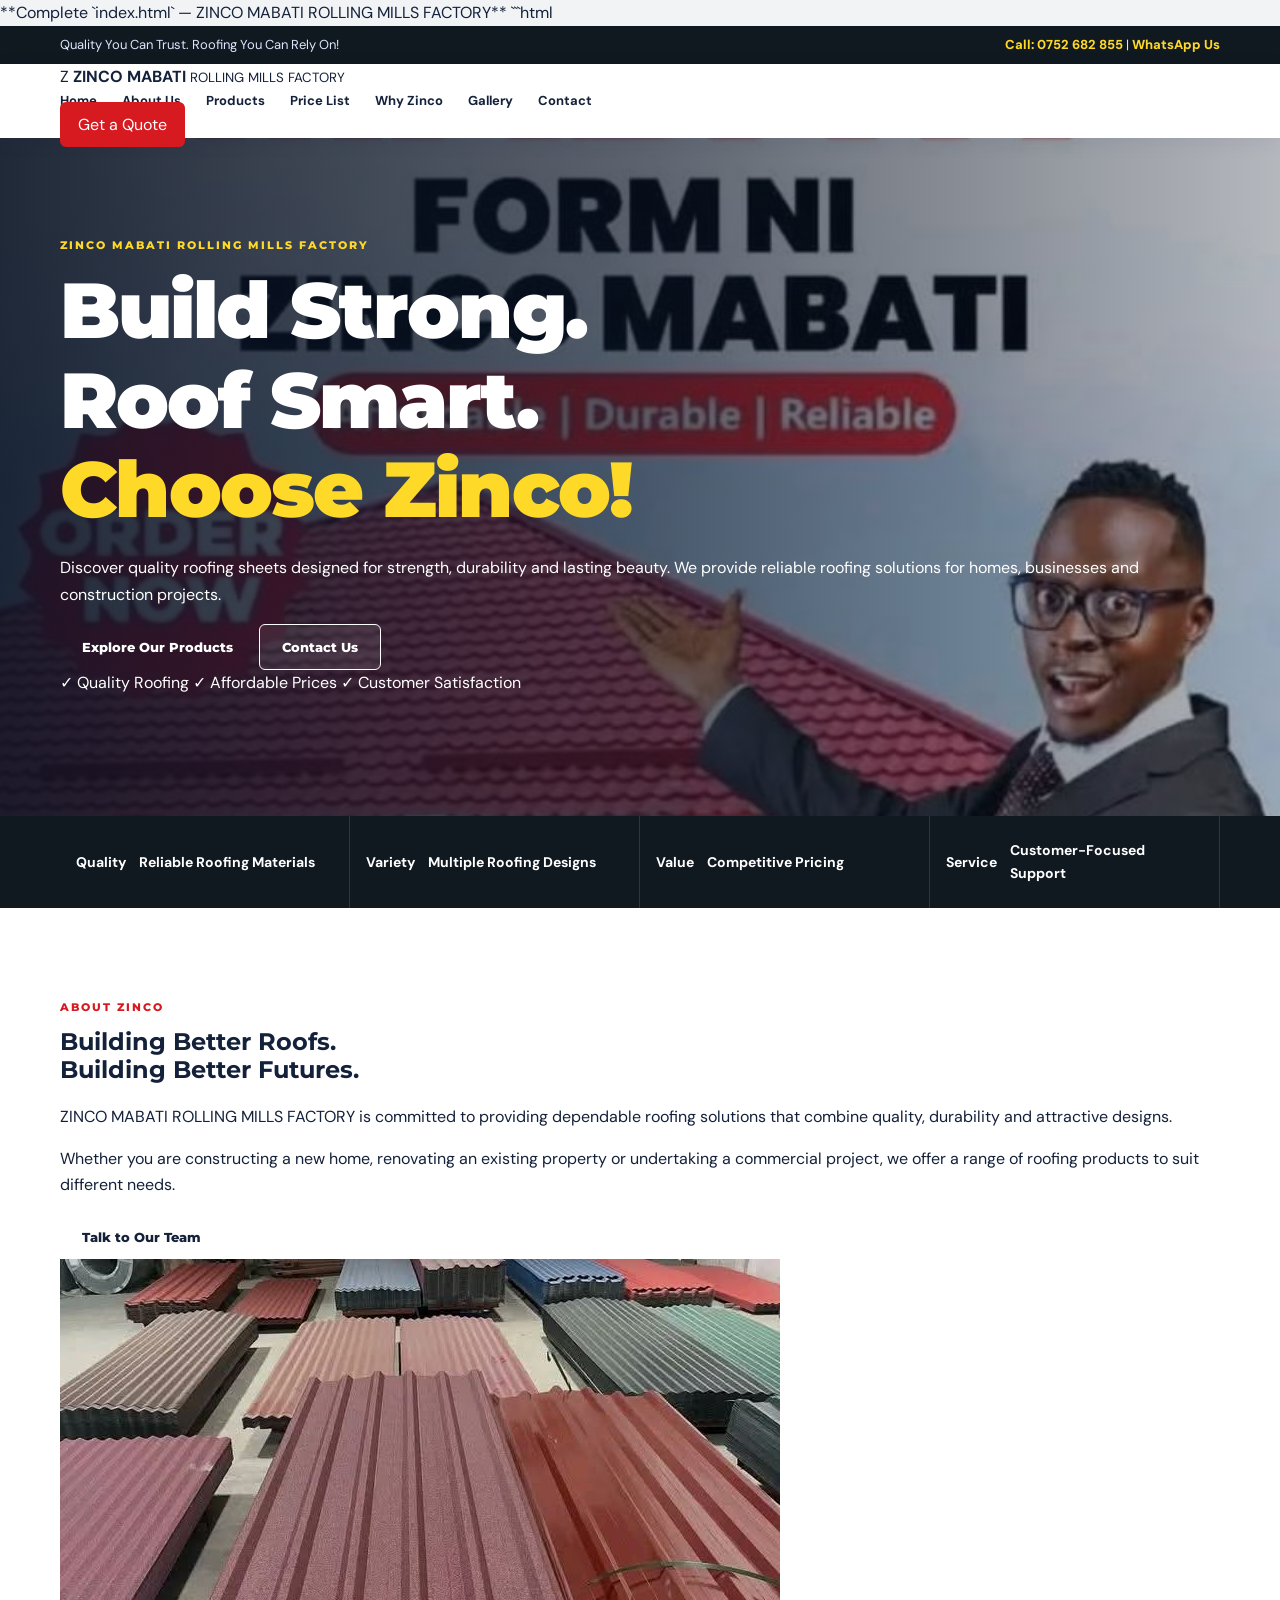
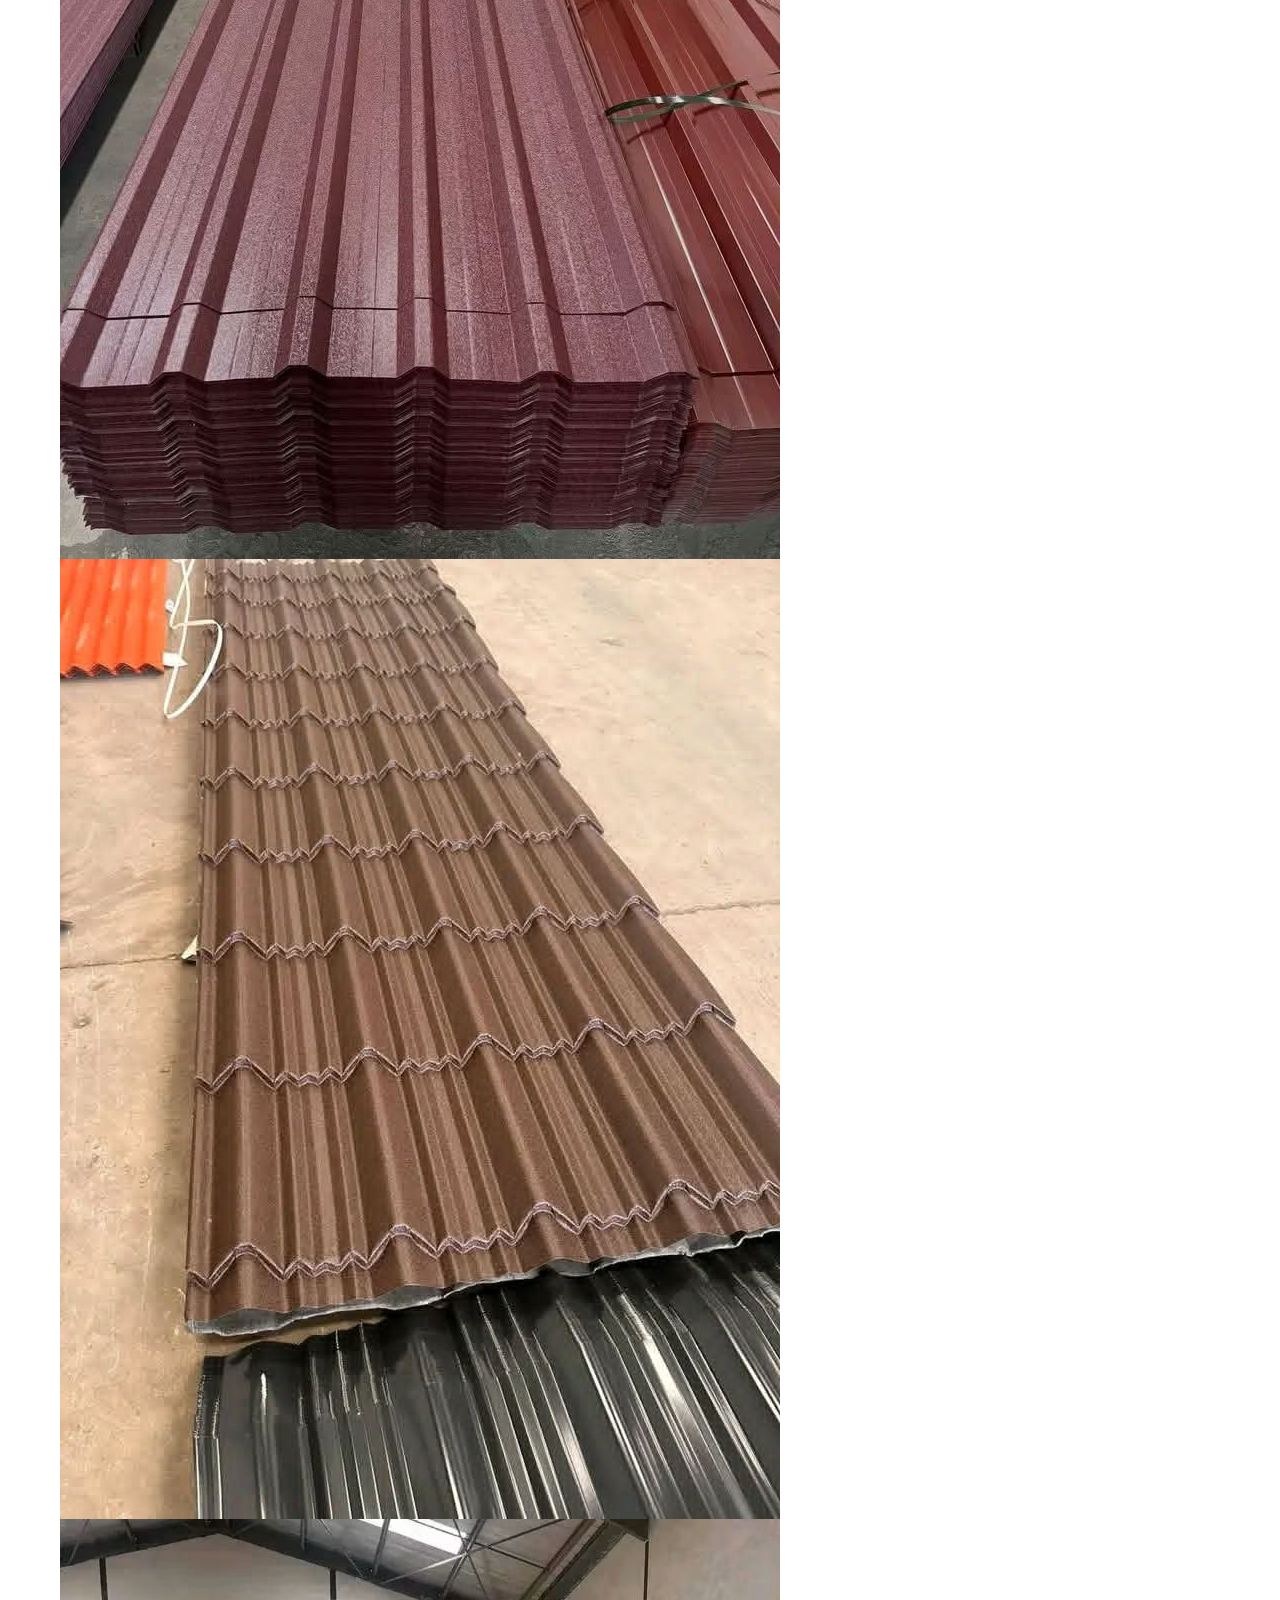
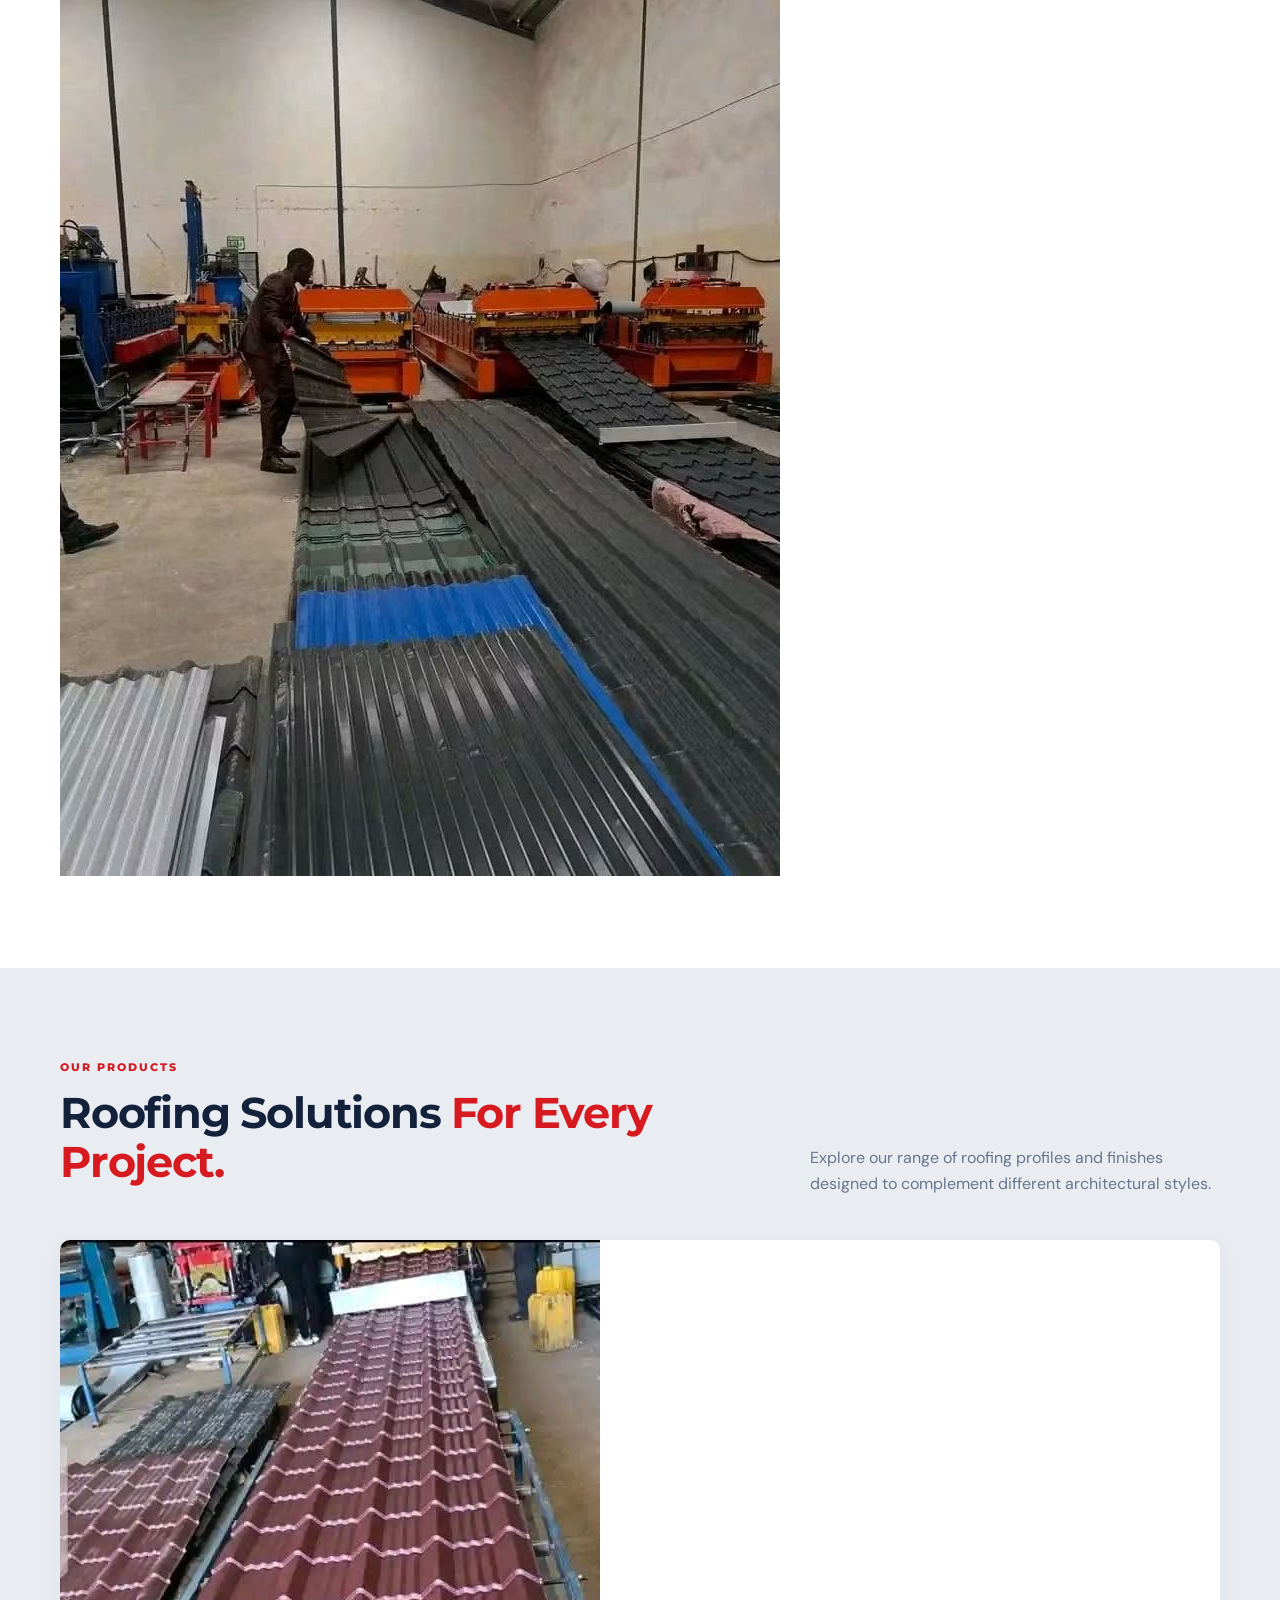
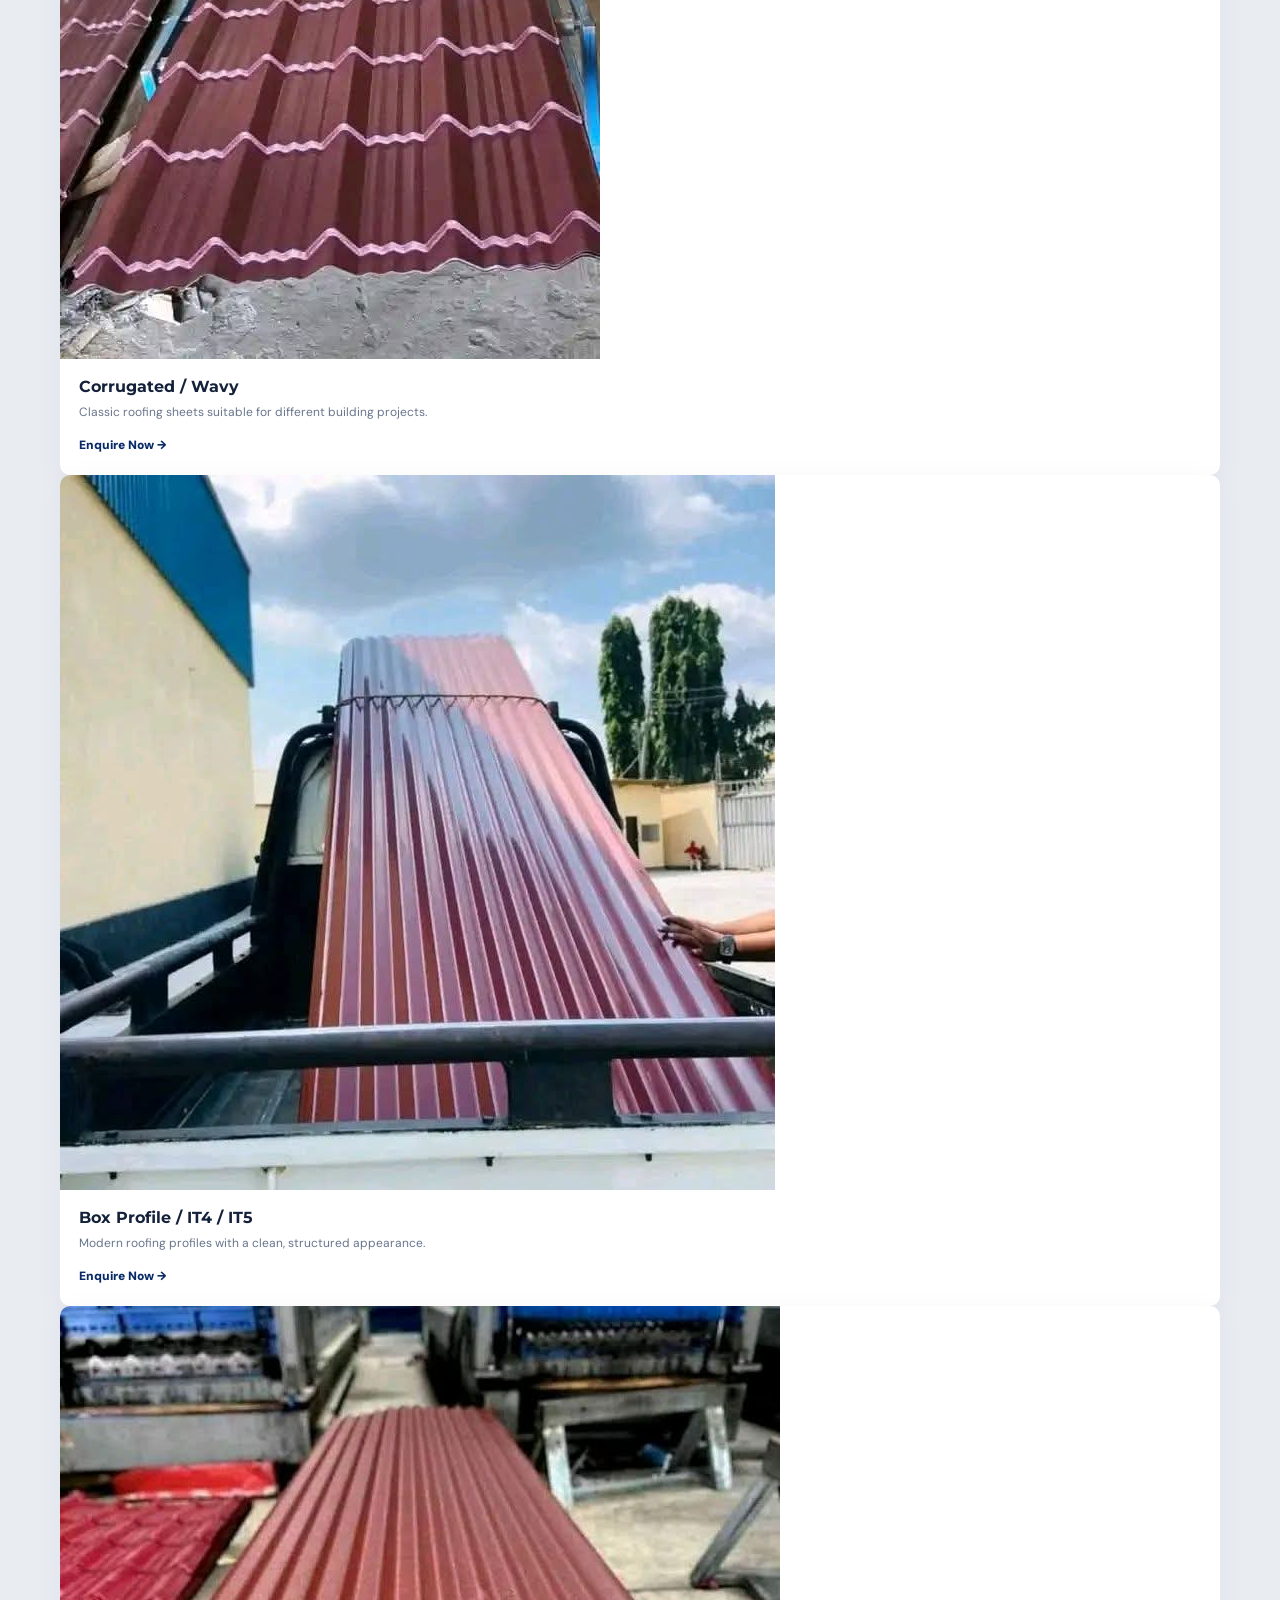
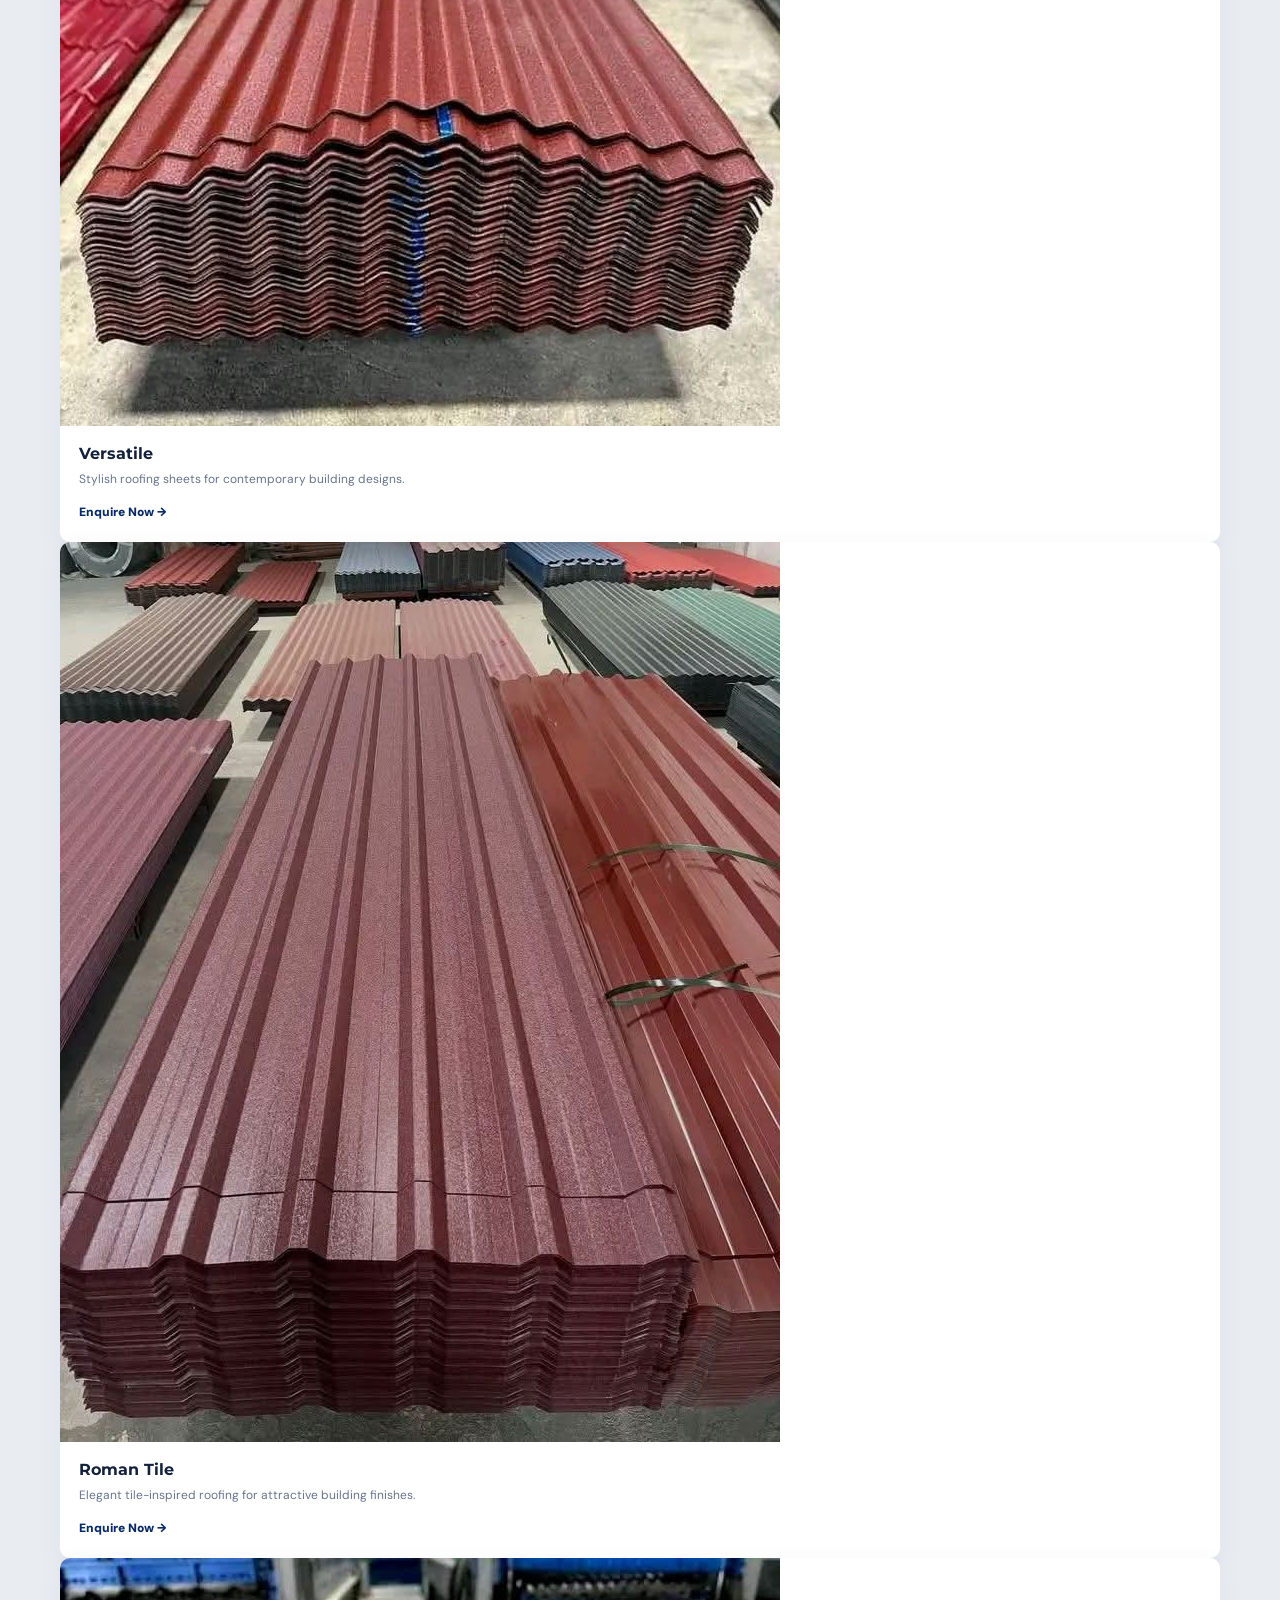
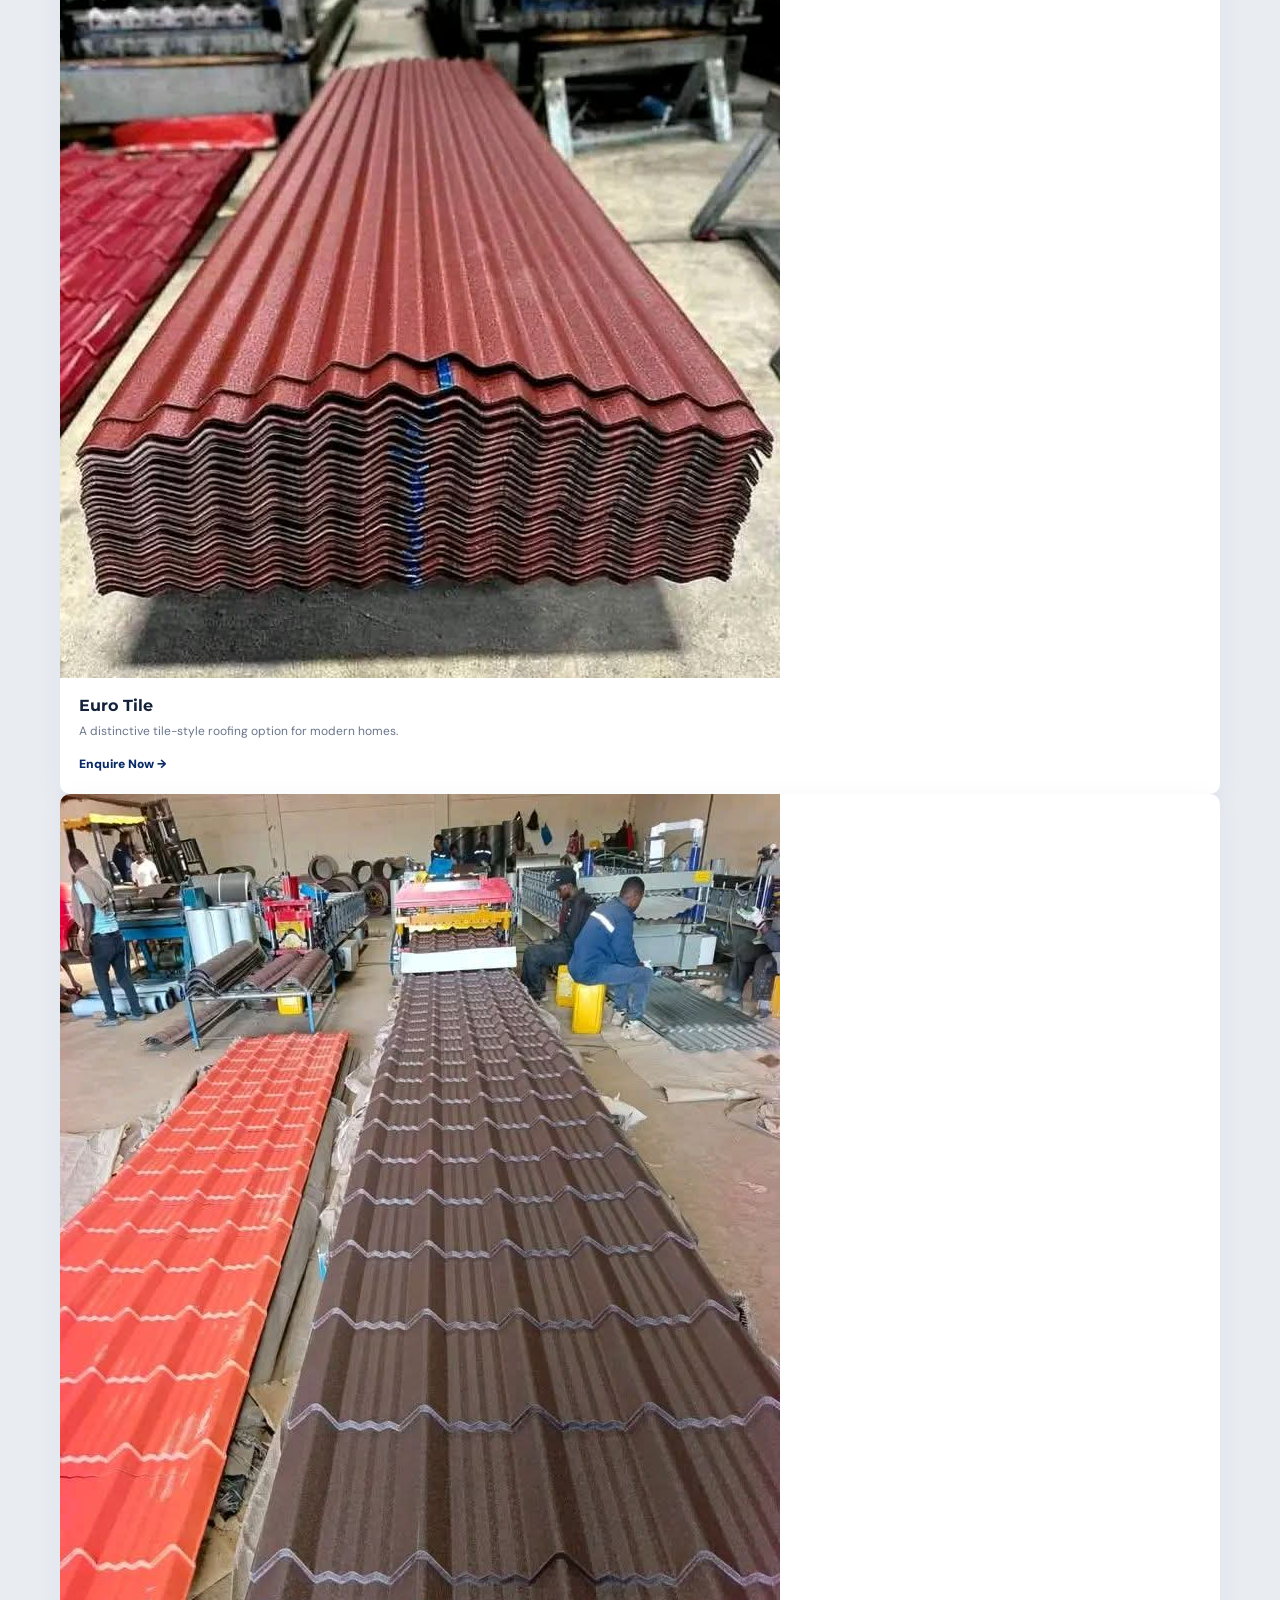
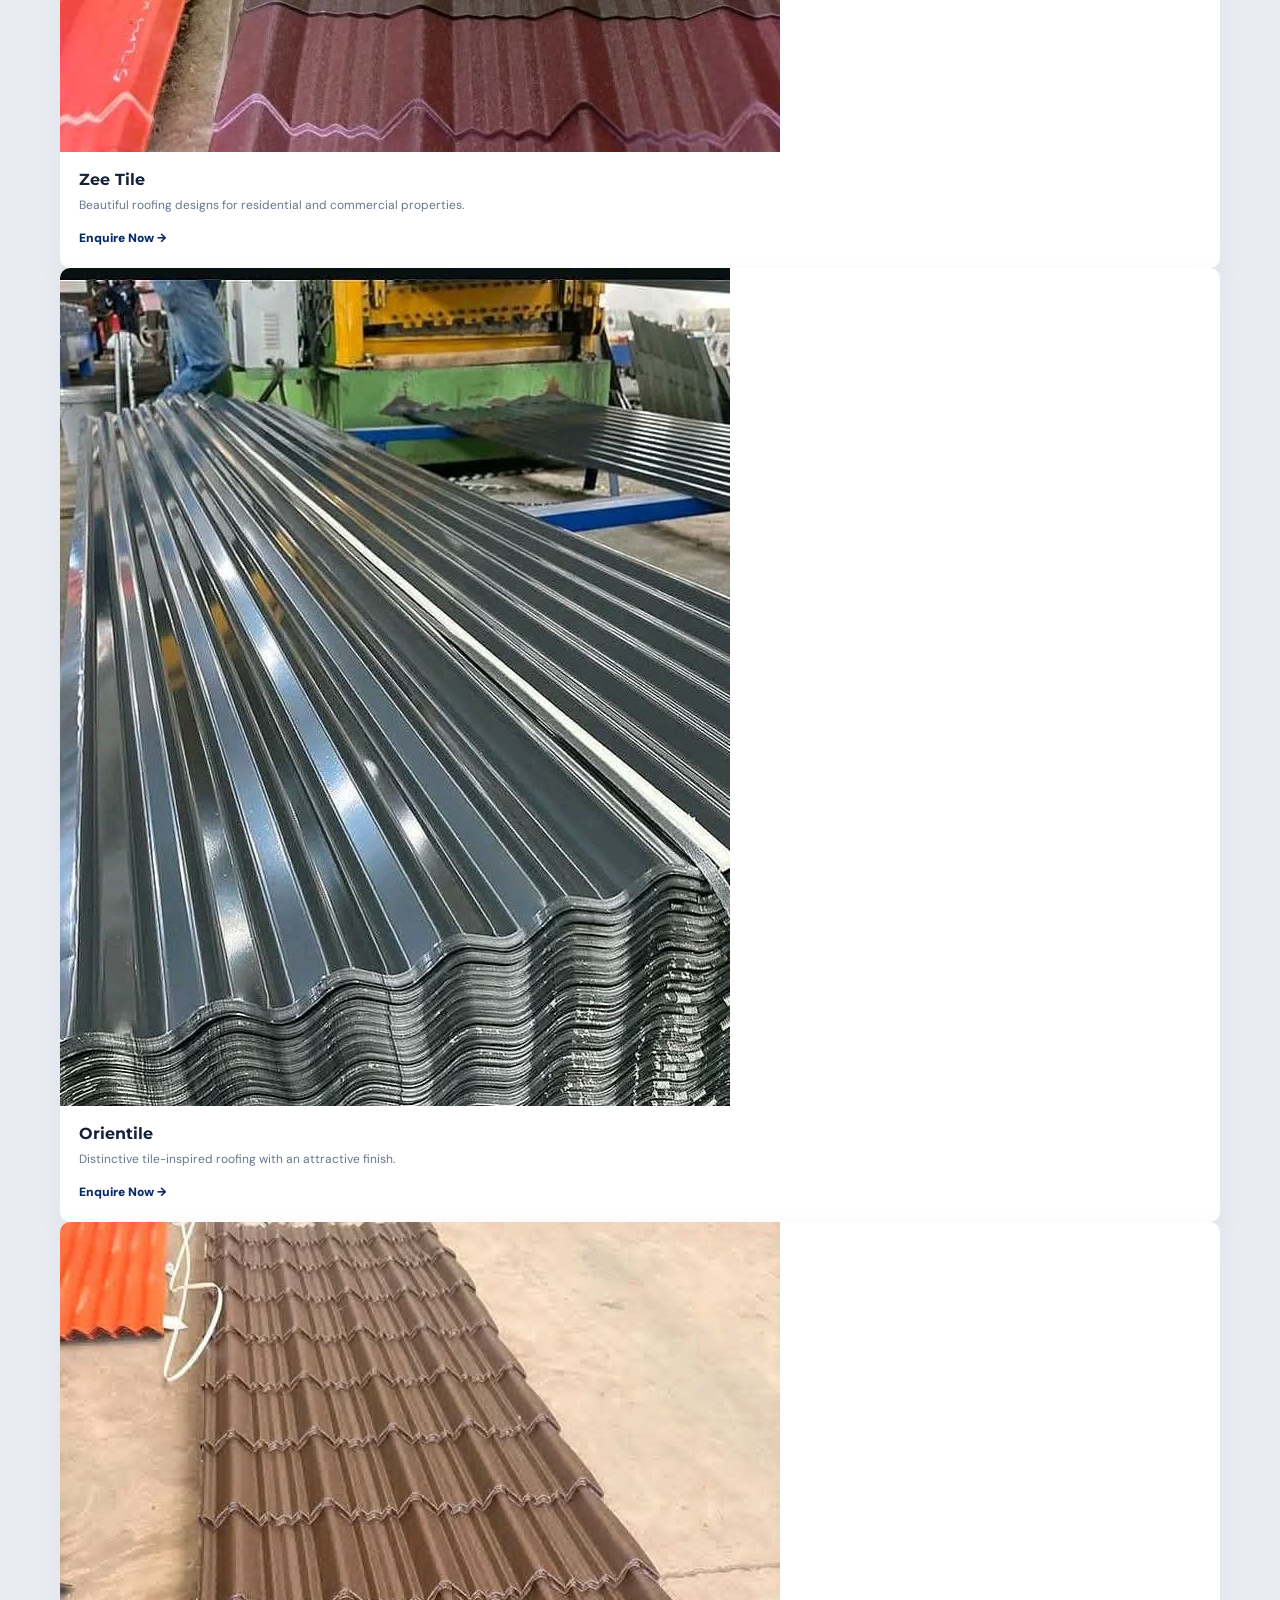
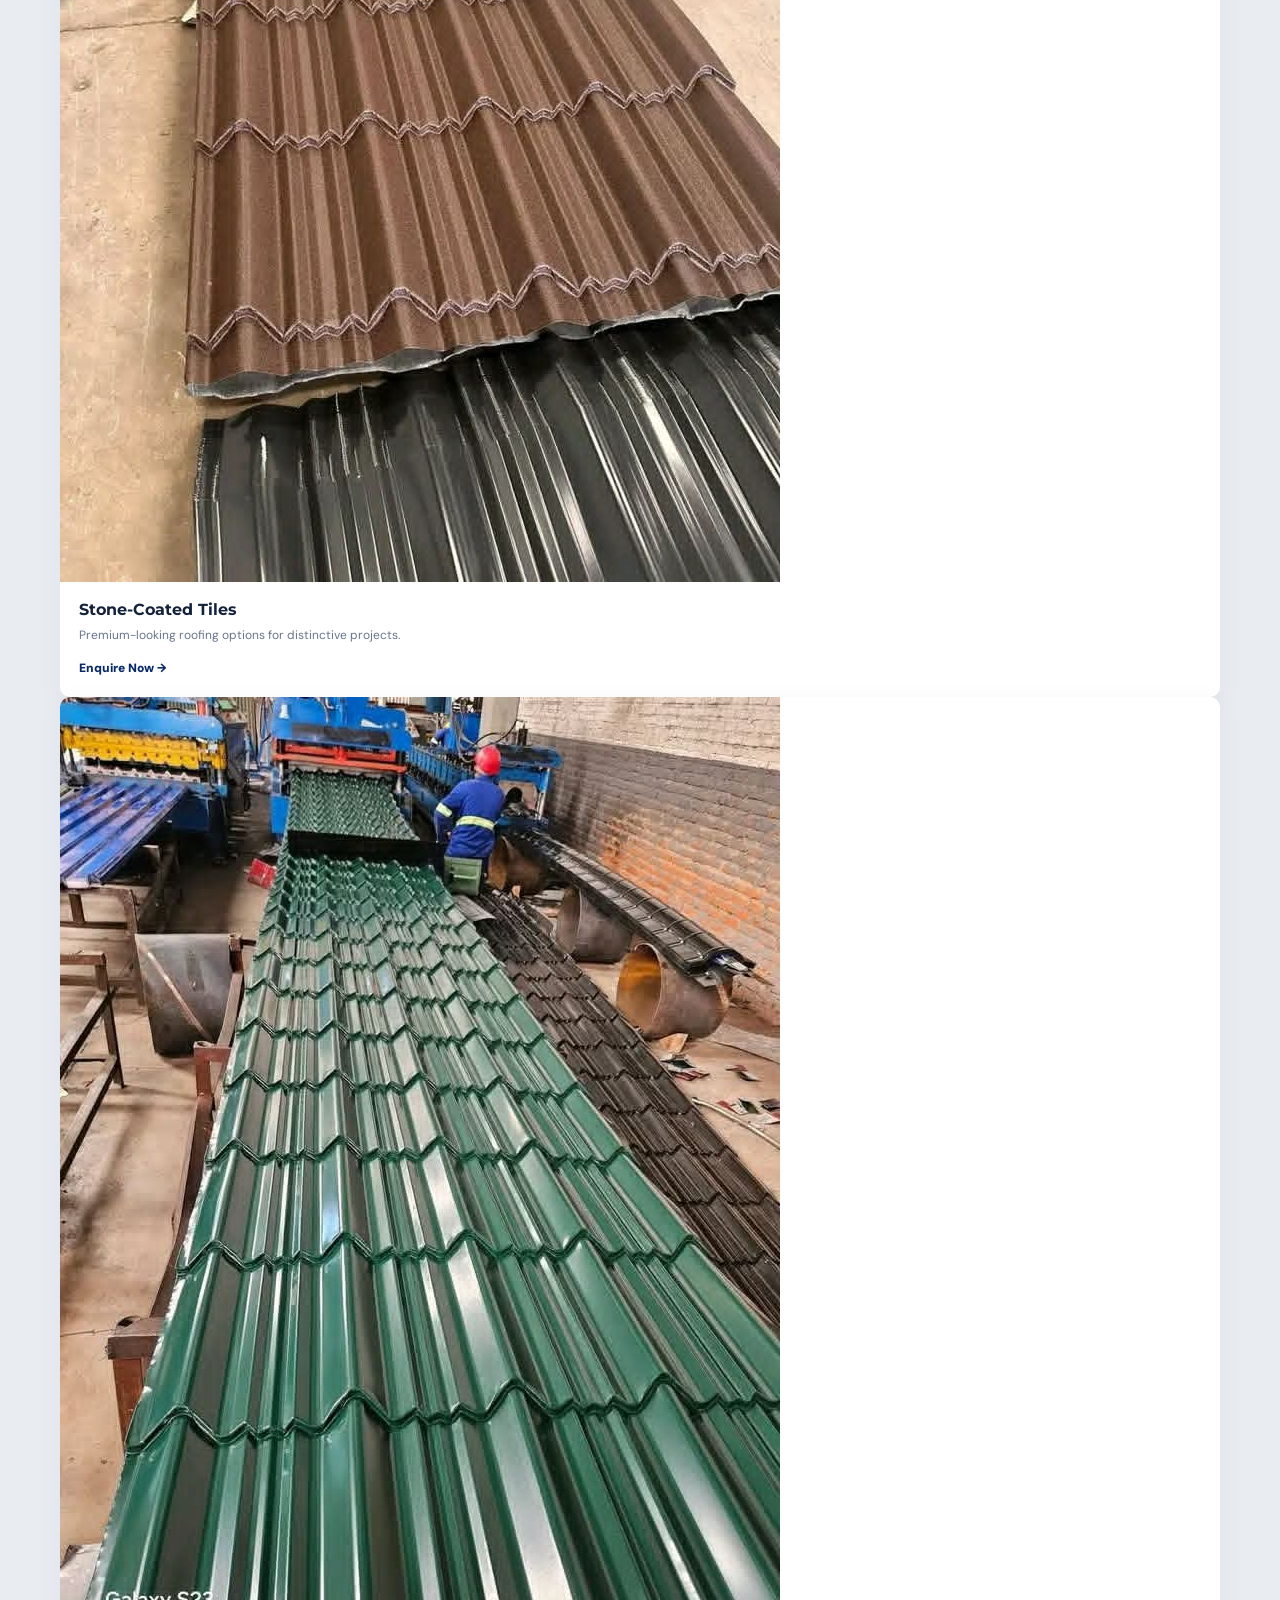
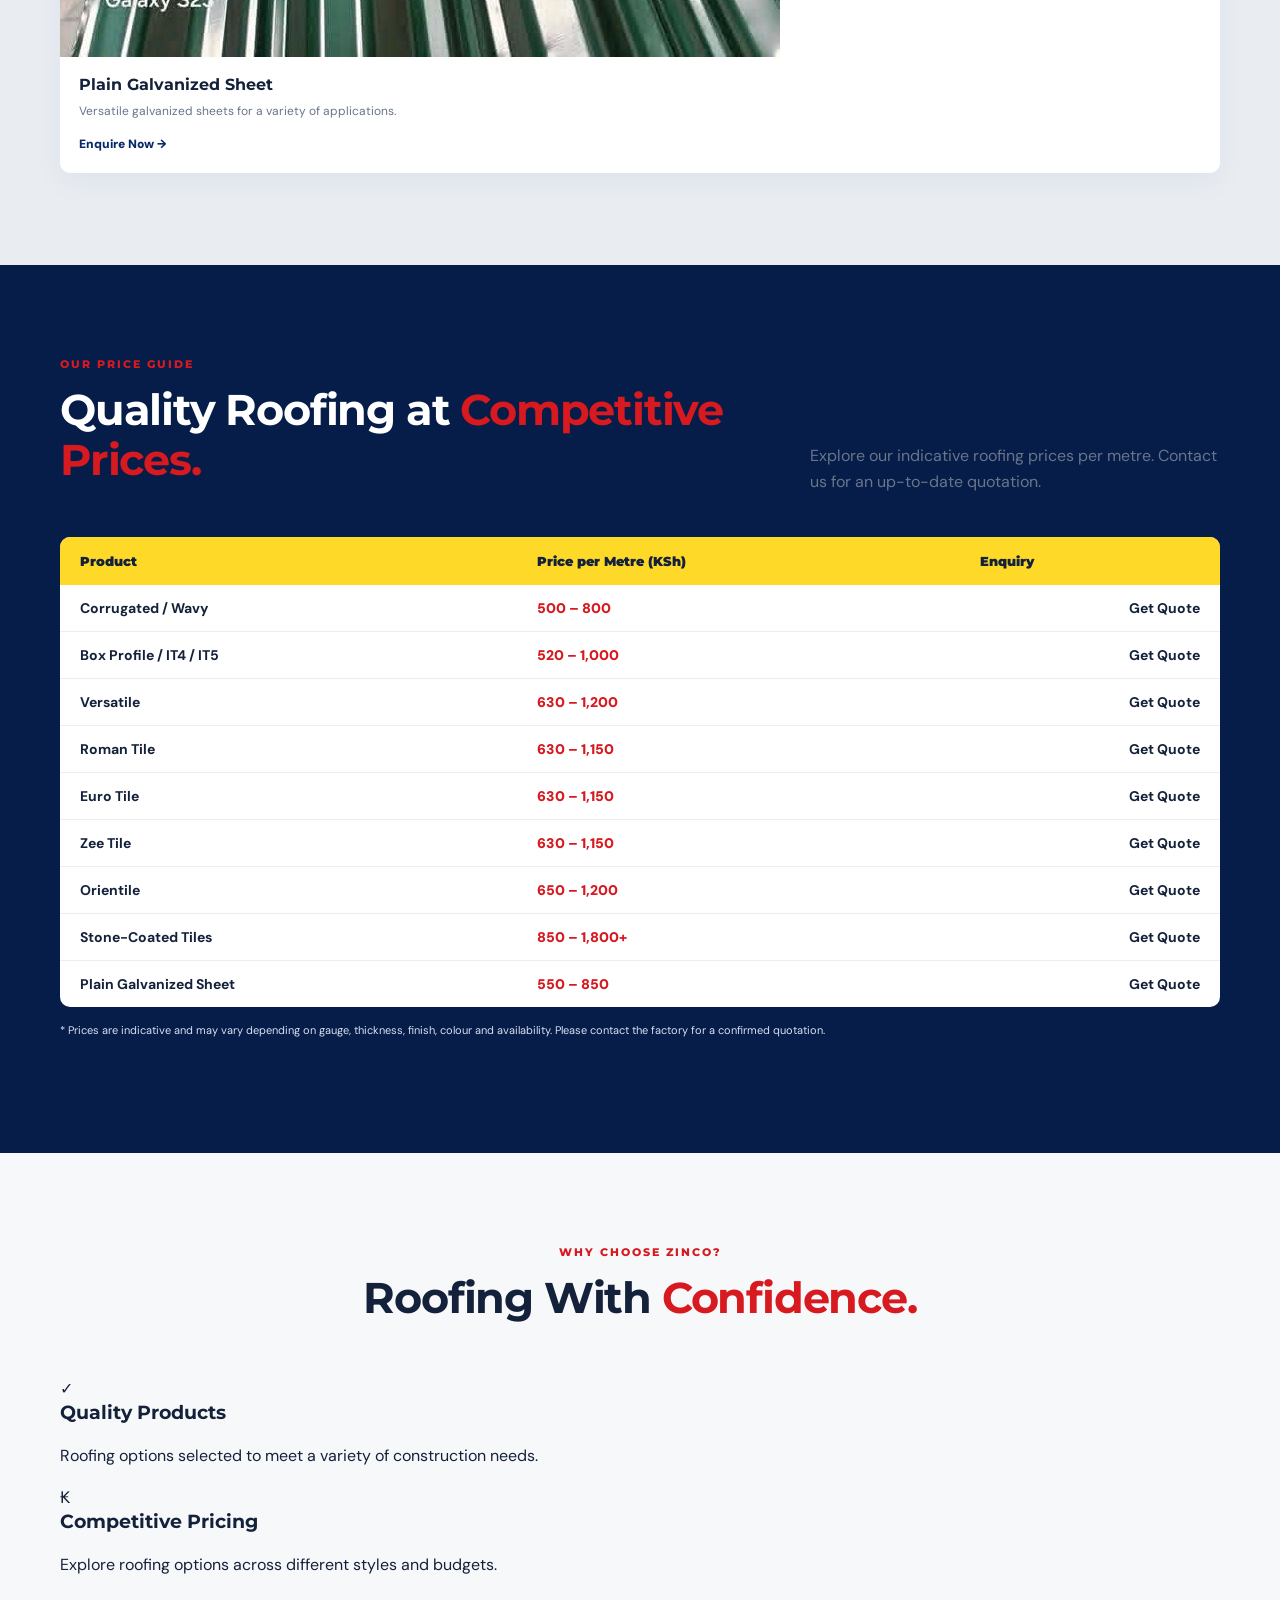
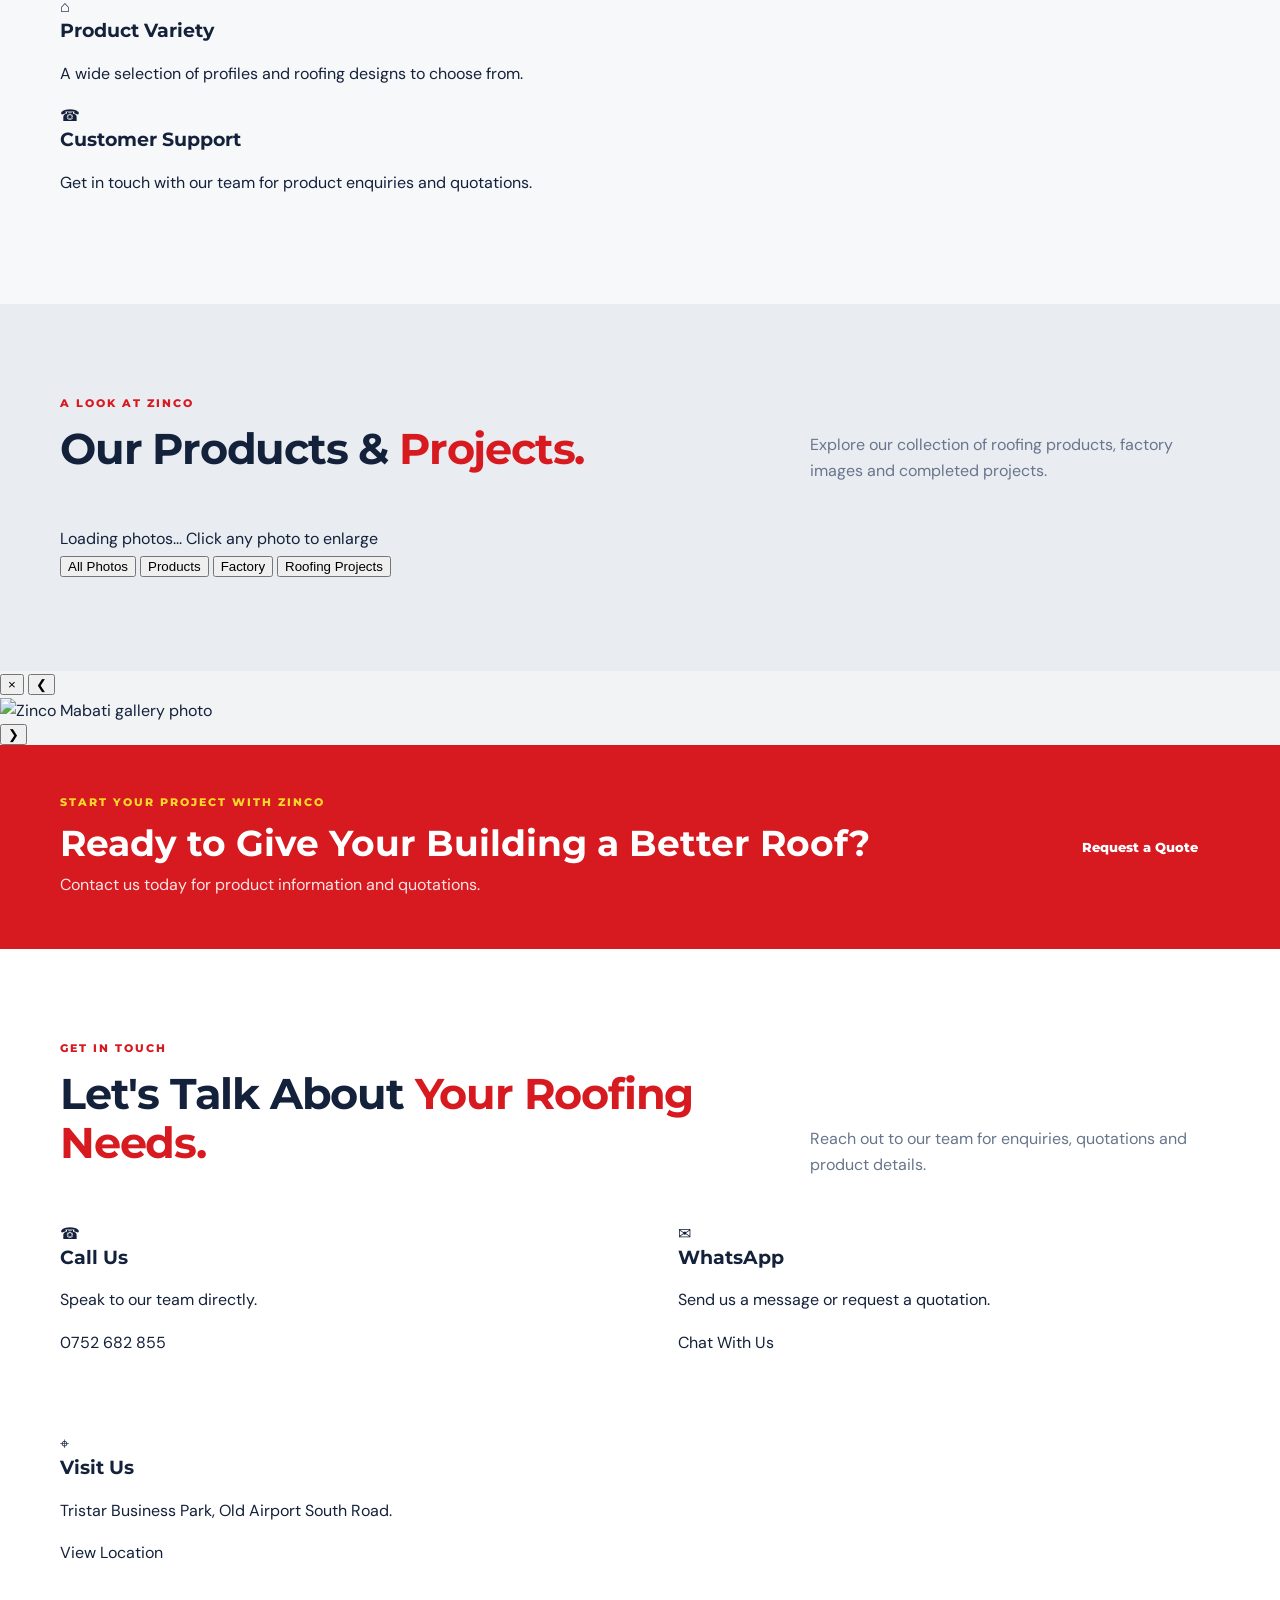
==== commit aaa78176: "Revise index.html for SEO and content improvements Updated the structure and content of index.html t" ====
--- a/index.html
+++ b/index.html
@@ -1,16 +1,24 @@
-
-<!doctype html>
+**Complete `index.html` — ZINCO MABATI ROLLING MILLS FACTORY**
+
+```html
+<!DOCTYPE html>
 <html lang="en">
 <head>
-  <meta charset="utf-8">
-  <meta name="viewport" content="width=device-width, initial-scale=1">
-  <meta name="description" content="Zinco Mabati Rolling Mills Factory supplies quality roofing sheets at affordable prices. Explore mabati profiles and request a quotation.">
-  <meta name="theme-color" content="#082b68">
-  <title>Zinco Mabati Rolling Mills Factory | Quality Roofing</title>
+  <meta charset="UTF-8">
+  <meta name="viewport" content="width=device-width, initial-scale=1.0">
+
+  <title>Zinco Mabati Rolling Mills Factory | Quality Roofing Solutions</title>
+
+  <meta name="description" content="Zinco Mabati Rolling Mills Factory offers quality roofing sheets including corrugated, box profile, versatile, Roman tile, Euro tile and stone-coated roofing solutions.">
+
+  <meta name="keywords" content="Zinco Mabati, roofing sheets Kenya, mabati prices, box profile, versatile, corrugated roofing, Roman tile">
+
+  <meta name="theme-color" content="#0b1d35">
 
   <link rel="preconnect" href="https://fonts.googleapis.com">
   <link rel="preconnect" href="https://fonts.gstatic.com" crossorigin>
-  <link href="https://fonts.googleapis.com/css2?family=DM+Sans:wght@400;500;600;700;800&family=Montserrat:wght@600;700;800;900&display=swap" rel="stylesheet">
+
+  <link href="https://fonts.googleapis.com/css2?family=DM+Sans:wght@400;500;600;700;800&family=Montserrat:wght@400;500;600;700;800;900&display=swap" rel="stylesheet">
 
   <link rel="stylesheet" href="css/style.css">
 </head>
@@ -20,40 +28,45 @@
   <!-- TOP BAR -->
   <div class="topbar">
     <div class="container topbar-inner">
-      <span>Quality roofing sheets at affordable prices</span>
-      <a href="https://wa.me/254752682855" target="_blank" rel="noopener">
-        WhatsApp: 0752 682 855
-      </a>
+      <span>Quality You Can Trust. Roofing You Can Rely On!</span>
+      <div>
+        <a href="tel:+254752682855">Call: 0752 682 855</a>
+        <span class="topbar-divider">|</span>
+        <a href="https://wa.me/254752682855" target="_blank" rel="noopener">WhatsApp Us</a>
+      </div>
     </div>
   </div>
 
-  <!-- HEADER -->
+  <!-- NAVIGATION -->
   <header class="site-header">
-    <div class="container nav-wrap">
-
-      <a class="brand" href="#home" aria-label="Zinco Mabati home">
-        <span class="brand-mark">Z</span>
-        <span>
+    <div class="container nav-container">
+
+      <a href="#home" class="logo">
+        <span class="logo-mark">Z</span>
+        <span class="logo-text">
           <strong>ZINCO MABATI</strong>
           <small>ROLLING MILLS FACTORY</small>
         </span>
       </a>
 
-      <button class="menu-toggle" id="menuToggle"
-        aria-label="Open navigation" aria-expanded="false">☰</button>
+      <button class="menu-toggle" id="menuToggle" aria-label="Toggle navigation" aria-expanded="false">
+        ☰
+      </button>
 
       <nav class="nav-links" id="navLinks">
         <a href="#home">Home</a>
         <a href="#about">About Us</a>
         <a href="#products">Products</a>
         <a href="#prices">Price List</a>
+        <a href="#why-us">Why Zinco</a>
         <a href="#gallery">Gallery</a>
         <a href="#contact">Contact</a>
-
-        <a class="nav-cta"
-          href="https://wa.me/254752682855?text=Hello%20Zinco%20Mabati%2C%20I%20would%20like%20a%20quotation."
-          target="_blank" rel="noopener">Get a Quote</a>
       </nav>
+
+      <a class="nav-cta" href="https://wa.me/254752682855" target="_blank" rel="noopener">
+        Get a Quote
+      </a>
+
     </div>
   </header>
 
@@ -61,100 +74,207 @@
 
     <!-- HERO SECTION -->
     <section class="hero" id="home">
-      <div class="hero-shade"></div>
-
       <div class="container hero-content">
+
         <p class="eyebrow">ZINCO MABATI ROLLING MILLS FACTORY</p>
 
-        <h1>Build Strong.<br><span>Roof Smart.</span></h1>
-
-        <p class="hero-copy">
-          Reliable roofing solutions for homes, businesses and construction projects.
-          Choose quality mabati at competitive prices.
+        <h1>
+          Build Strong.<br>
+          Roof Smart.<br>
+          <span>Choose Zinco!</span>
+        </h1>
+
+        <p class="hero-description">
+          Discover quality roofing sheets designed for strength, durability
+          and lasting beauty. We provide reliable roofing solutions for homes,
+          businesses and construction projects.
         </p>
 
-        <div class="hero-actions">
-          <a class="btn btn-red" href="#products">Explore Our Products</a>
-
-          <a class="btn btn-outline"
-            href="https://wa.me/254752682855?text=Hello%20Zinco%20Mabati%2C%20please%20help%20me%20with%20a%20quotation."
-            target="_blank" rel="noopener">Chat on WhatsApp</a>
-        </div>
-
-        <div class="hero-points">
-          <span>✓ Quality products</span>
-          <span>✓ Custom orders</span>
-          <span>✓ Reliable delivery</span>
-        </div>
-      </div>
-
-      <div class="hero-ribbon">
-        QUALITY YOU CAN TRUST · ROOFING YOU CAN RELY ON
+        <div class="hero-buttons">
+          <a href="#products" class="btn btn-primary">Explore Our Products</a>
+          <a href="https://wa.me/254752682855" class="btn btn-outline" target="_blank" rel="noopener">
+            Contact Us
+          </a>
+        </div>
+
+        <div class="hero-trust">
+          <span>✓ Quality Roofing</span>
+          <span>✓ Affordable Prices</span>
+          <span>✓ Customer Satisfaction</span>
+        </div>
+
       </div>
     </section>
 
     <!-- TRUST STRIP -->
     <section class="trust-strip">
       <div class="container trust-grid">
-        <div><b>01</b><span>Quality Mabati</span></div>
-        <div><b>02</b><span>Competitive Prices</span></div>
-        <div><b>03</b><span>Customized Orders</span></div>
-        <div><b>04</b><span>Reliable Delivery</span></div>
+        <div>
+          <strong>Quality</strong>
+          <span>Reliable Roofing Materials</span>
+        </div>
+
+        <div>
+          <strong>Variety</strong>
+          <span>Multiple Roofing Designs</span>
+        </div>
+
+        <div>
+          <strong>Value</strong>
+          <span>Competitive Pricing</span>
+        </div>
+
+        <div>
+          <strong>Service</strong>
+          <span>Customer-Focused Support</span>
+        </div>
       </div>
     </section>
 
     <!-- ABOUT SECTION -->
     <section class="section about-section" id="about">
-      <div class="container two-col">
-
-        <div class="about-image">
-          <img src="images/zinco-price-list-poster.jpeg"
-            alt="Zinco Mabati product and price-list poster">
-          <span class="image-tag">Zinco Mabati</span>
-        </div>
-
-        <div class="section-copy">
-          <p class="eyebrow">ABOUT OUR COMPANY</p>
-
-          <h2>Roofing solutions built around <span>your project.</span></h2>
+      <div class="container about-grid">
+
+        <div class="about-content">
+          <p class="eyebrow">ABOUT ZINCO</p>
+
+          <h2>
+            Building Better Roofs.<br>
+            <span>Building Better Futures.</span>
+          </h2>
 
           <p>
-            Zinco Mabati Rolling Mills Factory is your destination for a range
-            of roofing sheet profiles for residential, commercial and construction needs.
+            ZINCO MABATI ROLLING MILLS FACTORY is committed to providing
+            dependable roofing solutions that combine quality, durability
+            and attractive designs.
           </p>
 
           <p>
-            We aim to make choosing your roof easier with product options,
-            customized orders and helpful customer service. Contact our team
-            for current specifications, colours, availability and a quotation.
+            Whether you are constructing a new home, renovating an existing
+            property or undertaking a commercial project, we offer a range
+            of roofing products to suit different needs.
           </p>
 
-          <a class="text-link" href="#contact">
-            Talk to our team <span>→</span>
-          </a>
-        </div>
-
-      </div>
-    </section>
-
-    <!-- PRODUCTS -->
+          <a href="#contact" class="btn btn-primary">Talk to Our Team</a>
+        </div>
+
+        <div class="about-visual">
+          <div class="about-img-card tall">
+            <img src="images/4.jpeg" alt="Zinco roofing product">
+          </div>
+
+          <div class="about-img-card">
+            <img src="images/8.jpeg" alt="Zinco mabati collection">
+          </div>
+
+          <div class="about-img-card warm">
+            <img src="images/16.jpeg" alt="Zinco roofing solutions">
+          </div>
+        </div>
+
+      </div>
+    </section>
+
+    <!-- PRODUCTS SECTION -->
     <section class="section products-section" id="products">
       <div class="container">
 
         <div class="section-heading">
           <div>
-            <p class="eyebrow">OUR PRODUCT RANGE</p>
-            <h2>Find the right <span>roof profile.</span></h2>
+            <p class="eyebrow">OUR PRODUCTS</p>
+            <h2>Roofing Solutions <span>For Every Project.</span></h2>
           </div>
 
           <p>
-            Explore popular roofing profiles. Ask us about available gauges,
-            thicknesses, finishes and colours.
+            Explore our range of roofing profiles and finishes designed
+            to complement different architectural styles.
           </p>
         </div>
 
-        <div class="product-grid" id="productGrid"></div>
-
+        <div class="products-grid">
+
+          <article class="product-card">
+            <img src="images/1.jpeg" alt="Corrugated mabati" loading="lazy">
+            <div class="product-info">
+              <h3>Corrugated / Wavy</h3>
+              <p>Classic roofing sheets suitable for different building projects.</p>
+              <a href="https://wa.me/254752682855?text=Hello%20Zinco%2C%20I%20would%20like%20to%20enquire%20about%20Corrugated%20Mabati." target="_blank" rel="noopener">Enquire Now →</a>
+            </div>
+          </article>
+
+          <article class="product-card">
+            <img src="images/2.jpeg" alt="Box profile mabati" loading="lazy">
+            <div class="product-info">
+              <h3>Box Profile / IT4 / IT5</h3>
+              <p>Modern roofing profiles with a clean, structured appearance.</p>
+              <a href="https://wa.me/254752682855?text=Hello%20Zinco%2C%20I%20would%20like%20to%20enquire%20about%20Box%20Profile%20Mabati." target="_blank" rel="noopener">Enquire Now →</a>
+            </div>
+          </article>
+
+          <article class="product-card">
+            <img src="images/3.jpeg" alt="Versatile mabati" loading="lazy">
+            <div class="product-info">
+              <h3>Versatile</h3>
+              <p>Stylish roofing sheets for contemporary building designs.</p>
+              <a href="https://wa.me/254752682855?text=Hello%20Zinco%2C%20I%20would%20like%20to%20enquire%20about%20Versatile%20Mabati." target="_blank" rel="noopener">Enquire Now →</a>
+            </div>
+          </article>
+
+          <article class="product-card">
+            <img src="images/4.jpeg" alt="Roman tile roofing" loading="lazy">
+            <div class="product-info">
+              <h3>Roman Tile</h3>
+              <p>Elegant tile-inspired roofing for attractive building finishes.</p>
+              <a href="https://wa.me/254752682855?text=Hello%20Zinco%2C%20I%20would%20like%20to%20enquire%20about%20Roman%20Tile." target="_blank" rel="noopener">Enquire Now →</a>
+            </div>
+          </article>
+
+          <article class="product-card">
+            <img src="images/5.jpeg" alt="Euro tile roofing" loading="lazy">
+            <div class="product-info">
+              <h3>Euro Tile</h3>
+              <p>A distinctive tile-style roofing option for modern homes.</p>
+              <a href="https://wa.me/254752682855?text=Hello%20Zinco%2C%20I%20would%20like%20to%20enquire%20about%20Euro%20Tile." target="_blank" rel="noopener">Enquire Now →</a>
+            </div>
+          </article>
+
+          <article class="product-card">
+            <img src="images/6.jpeg" alt="Zee tile roofing" loading="lazy">
+            <div class="product-info">
+              <h3>Zee Tile</h3>
+              <p>Beautiful roofing designs for residential and commercial properties.</p>
+              <a href="https://wa.me/254752682855?text=Hello%20Zinco%2C%20I%20would%20like%20to%20enquire%20about%20Zee%20Tile." target="_blank" rel="noopener">Enquire Now →</a>
+            </div>
+          </article>
+
+          <article class="product-card">
+            <img src="images/7.jpeg" alt="Orientile roofing" loading="lazy">
+            <div class="product-info">
+              <h3>Orientile</h3>
+              <p>Distinctive tile-inspired roofing with an attractive finish.</p>
+              <a href="https://wa.me/254752682855?text=Hello%20Zinco%2C%20I%20would%20like%20to%20enquire%20about%20Orientile." target="_blank" rel="noopener">Enquire Now →</a>
+            </div>
+          </article>
+
+          <article class="product-card">
+            <img src="images/8.jpeg" alt="Stone coated roofing tiles" loading="lazy">
+            <div class="product-info">
+              <h3>Stone-Coated Tiles</h3>
+              <p>Premium-looking roofing options for distinctive projects.</p>
+              <a href="https://wa.me/254752682855?text=Hello%20Zinco%2C%20I%20would%20like%20to%20enquire%20about%20Stone%20Coated%20Tiles." target="_blank" rel="noopener">Enquire Now →</a>
+            </div>
+          </article>
+
+          <article class="product-card">
+            <img src="images/9.jpeg" alt="Plain galvanized sheets" loading="lazy">
+            <div class="product-info">
+              <h3>Plain Galvanized Sheet</h3>
+              <p>Versatile galvanized sheets for a variety of applications.</p>
+              <a href="https://wa.me/254752682855?text=Hello%20Zinco%2C%20I%20would%20like%20to%20enquire%20about%20Plain%20Galvanized%20Sheets." target="_blank" rel="noopener">Enquire Now →</a>
+            </div>
+          </article>
+
+        </div>
       </div>
     </section>
 
@@ -162,15 +282,15 @@
     <section class="section price-section" id="prices">
       <div class="container">
 
-        <div class="section-heading light-heading">
+        <div class="section-heading">
           <div>
-            <p class="eyebrow">INDICATIVE PRICE GUIDE</p>
-            <h2>Our mabati <span>price list.</span></h2>
+            <p class="eyebrow">OUR PRICE GUIDE</p>
+            <h2>Quality Roofing at <span>Competitive Prices.</span></h2>
           </div>
 
           <p>
-            Prices are guide ranges per metre in Kenyan Shillings.
-            Confirm your exact quotation with the factory.
+            Explore our indicative roofing prices per metre.
+            Contact us for an up-to-date quotation.
           </p>
         </div>
 
@@ -178,193 +298,188 @@
           <table class="price-table">
             <thead>
               <tr>
-                <th>Type of Mabati</th>
-                <th>Indicative price per metre</th>
-                <th></th>
+                <th>Product</th>
+                <th>Price per Metre (KSh)</th>
+                <th>Enquiry</th>
               </tr>
             </thead>
-            <tbody id="priceTableBody"></tbody>
+
+            <tbody>
+              <tr><td>Corrugated / Wavy</td><td>500 – 800</td><td><a href="https://wa.me/254752682855?text=Please%20quote%20Corrugated%20Mabati" target="_blank" rel="noopener">Get Quote</a></td></tr>
+              <tr><td>Box Profile / IT4 / IT5</td><td>520 – 1,000</td><td><a href="https://wa.me/254752682855?text=Please%20quote%20Box%20Profile%20Mabati" target="_blank" rel="noopener">Get Quote</a></td></tr>
+              <tr><td>Versatile</td><td>630 – 1,200</td><td><a href="https://wa.me/254752682855?text=Please%20quote%20Versatile%20Mabati" target="_blank" rel="noopener">Get Quote</a></td></tr>
+              <tr><td>Roman Tile</td><td>630 – 1,150</td><td><a href="https://wa.me/254752682855?text=Please%20quote%20Roman%20Tile" target="_blank" rel="noopener">Get Quote</a></td></tr>
+              <tr><td>Euro Tile</td><td>630 – 1,150</td><td><a href="https://wa.me/254752682855?text=Please%20quote%20Euro%20Tile" target="_blank" rel="noopener">Get Quote</a></td></tr>
+              <tr><td>Zee Tile</td><td>630 – 1,150</td><td><a href="https://wa.me/254752682855?text=Please%20quote%20Zee%20Tile" target="_blank" rel="noopener">Get Quote</a></td></tr>
+              <tr><td>Orientile</td><td>650 – 1,200</td><td><a href="https://wa.me/254752682855?text=Please%20quote%20Orientile" target="_blank" rel="noopener">Get Quote</a></td></tr>
+              <tr><td>Stone-Coated Tiles</td><td>850 – 1,800+</td><td><a href="https://wa.me/254752682855?text=Please%20quote%20Stone%20Coated%20Tiles" target="_blank" rel="noopener">Get Quote</a></td></tr>
+              <tr><td>Plain Galvanized Sheet</td><td>550 – 850</td><td><a href="https://wa.me/254752682855?text=Please%20quote%20Plain%20Galvanized%20Sheets" target="_blank" rel="noopener">Get Quote</a></td></tr>
+            </tbody>
           </table>
         </div>
 
         <p class="price-note">
-          These are indicative customer-friendly price ranges, not confirmed
-          Zinco factory quotations. Actual prices depend on gauge, thickness,
-          finish, colour and availability. Please confirm current prices before ordering.
+          * Prices are indicative and may vary depending on gauge, thickness,
+          finish, colour and availability. Please contact the factory for a
+          confirmed quotation.
         </p>
 
-        <div class="center">
-          <a class="btn btn-yellow"
-            href="https://wa.me/254752682855?text=Hello%20Zinco%20Mabati%2C%20please%20confirm%20your%20current%20prices."
-            target="_blank" rel="noopener">Confirm Today's Prices</a>
-        </div>
-
       </div>
     </section>
 
     <!-- WHY CHOOSE US -->
-    <section class="section why-section">
+    <section class="section why-section" id="why-us">
       <div class="container">
 
         <div class="section-heading centered">
           <div>
-            <p class="eyebrow">WHY CHOOSE ZINCO</p>
-            <h2>A dependable partner for <span>your roofing needs.</span></h2>
-          </div>
-        </div>
-
-        <div class="benefit-grid">
-
-          <article class="benefit">
-            <div class="benefit-icon">◆</div>
-            <h3>Product Choice</h3>
-            <p>A range of roofing profiles to suit different building styles and project requirements.</p>
-          </article>
-
-          <article class="benefit">
-            <div class="benefit-icon">₭</div>
+            <p class="eyebrow">WHY CHOOSE ZINCO?</p>
+            <h2>Roofing With <span>Confidence.</span></h2>
+          </div>
+        </div>
+
+        <div class="why-grid">
+
+          <article class="why-card">
+            <div class="why-icon">✓</div>
+            <h3>Quality Products</h3>
+            <p>Roofing options selected to meet a variety of construction needs.</p>
+          </article>
+
+          <article class="why-card">
+            <div class="why-icon">₭</div>
             <h3>Competitive Pricing</h3>
-            <p>Request a quotation based on your preferred profile, specifications and quantity.</p>
-          </article>
-
-          <article class="benefit">
-            <div class="benefit-icon">⌂</div>
-            <h3>Custom Orders</h3>
-            <p>Speak to our team about the sizes, colours and finishes available for your project.</p>
-          </article>
-
-          <article class="benefit">
-            <div class="benefit-icon">✓</div>
+            <p>Explore roofing options across different styles and budgets.</p>
+          </article>
+
+          <article class="why-card">
+            <div class="why-icon">⌂</div>
+            <h3>Product Variety</h3>
+            <p>A wide selection of profiles and roofing designs to choose from.</p>
+          </article>
+
+          <article class="why-card">
+            <div class="why-icon">☎</div>
             <h3>Customer Support</h3>
-            <p>Get assistance with product enquiries and order arrangements from our team.</p>
-          </article>
-
-        </div>
-      </div>
-    </section>
-
-    <!-- GALLERY SECTION -->
+            <p>Get in touch with our team for product enquiries and quotations.</p>
+          </article>
+
+        </div>
+      </div>
+    </section>
+
+    <!-- GALLERY -->
     <section class="section gallery-section" id="gallery">
       <div class="container">
 
         <div class="section-heading">
           <div>
             <p class="eyebrow">A LOOK AT ZINCO</p>
-            <h2>Our products & <span>brand.</span></h2>
+            <h2>Our Products & <span>Projects.</span></h2>
           </div>
 
           <p>
-            Explore our roofing products, factory and completed roofing projects.
+            Explore our collection of roofing products, factory images
+            and completed projects.
           </p>
         </div>
 
-        <!-- GALLERY IMAGE 90 -->
-        <div class="gallery-grid">
-
-          <figure class="gallery-main">
-            <img
-              src="images/90.jpeg"
-              alt="Zinco Mabati roofing products"
-              loading="lazy">
-            <figcaption>Zinco Mabati – Quality Roofing Solutions</figcaption>
-          </figure>
-
-          <!-- PRICE LIST POSTER -->
-          <figure class="gallery-item">
-            <img
-              src="images/zinco-price-list-poster.jpeg"
-              alt="Zinco Mabati price list"
-              loading="lazy">
-            <figcaption>Our Products and Price Guide</figcaption>
-          </figure>
-
-        </div>
-
-      </div>
-    </section>
+        <div class="gallery-toolbar">
+          <span id="galleryCount">Loading photos...</span>
+          <span>Click any photo to enlarge</span>
+        </div>
+
+        <!-- CATEGORY FILTERS -->
+        <div class="gallery-filters" id="galleryFilters">
+          <button class="gallery-filter active" data-filter="all">All Photos</button>
+          <button class="gallery-filter" data-filter="products">Products</button>
+          <button class="gallery-filter" data-filter="factory">Factory</button>
+          <button class="gallery-filter" data-filter="projects">Roofing Projects</button>
+        </div>
+
+        <!-- JAVASCRIPT GENERATES ALL 90 PHOTOS HERE -->
+        <div class="gallery-grid" id="galleryGrid"></div>
+
+      </div>
+    </section>
+
+    <!-- LIGHTBOX -->
+    <div class="gallery-lightbox" id="galleryLightbox" aria-hidden="true">
+
+      <button class="lightbox-close" id="lightboxClose" aria-label="Close image">
+        &times;
+      </button>
+
+      <button class="lightbox-prev" id="lightboxPrev" aria-label="Previous image">
+        &#10094;
+      </button>
+
+      <img id="lightboxImage" src="" alt="Zinco Mabati gallery photo">
+
+      <button class="lightbox-next" id="lightboxNext" aria-label="Next image">
+        &#10095;
+      </button>
+
+      <div class="lightbox-caption" id="lightboxCaption"></div>
+
+    </div>
 
     <!-- CONTACT BANNER -->
     <section class="contact-banner">
       <div class="container contact-banner-inner">
 
         <div>
-          <p class="eyebrow">READY TO ROOF SMART?</p>
-          <h2>Let's discuss your roofing project.</h2>
-          <p>Contact Zinco Mabati for product information and a quotation.</p>
-        </div>
-
-        <a class="btn btn-yellow"
-          href="https://wa.me/254752682855?text=Hello%20Zinco%20Mabati%2C%20I%20would%20like%20to%20discuss%20a%20roofing%20project."
-          target="_blank" rel="noopener">Request a Quotation</a>
-
-      </div>
-    </section>
-
-    <!-- CONTACT SECTION -->
+          <p class="eyebrow">START YOUR PROJECT WITH ZINCO</p>
+          <h2>Ready to Give Your Building a Better Roof?</h2>
+          <p>Contact us today for product information and quotations.</p>
+        </div>
+
+        <a href="https://wa.me/254752682855?text=Hello%20Zinco%20Mabati%2C%20I%20would%20like%20a%20quotation." class="btn btn-light" target="_blank" rel="noopener">
+          Request a Quote
+        </a>
+
+      </div>
+    </section>
+
+    <!-- CONTACT -->
     <section class="section contact-section" id="contact">
-      <div class="container contact-grid">
-
-        <div>
-          <p class="eyebrow">GET IN TOUCH</p>
-          <h2>Contact <span>Zinco Mabati.</span></h2>
-
-          <p class="contact-intro">
-            Have a question or need help choosing a roofing profile?
-            Reach out to our team.
+      <div class="container">
+
+        <div class="section-heading">
+          <div>
+            <p class="eyebrow">GET IN TOUCH</p>
+            <h2>Let's Talk About <span>Your Roofing Needs.</span></h2>
+          </div>
+
+          <p>
+            Reach out to our team for enquiries, quotations and product details.
           </p>
-
-          <div class="contact-detail">
-            <span class="detail-icon">⌖</span>
-            <div>
-              <b>Visit us</b>
-              <p>Tristar Business Park,<br>Old Airport South Road.</p>
-            </div>
-          </div>
-
-          <div class="contact-detail">
-            <span class="detail-icon">☎</span>
-            <div>
-              <b>Call / WhatsApp</b>
-              <p><a href="tel:+254752682855">0752 682 855</a></p>
-            </div>
-          </div>
-
-          <div class="contact-detail">
-            <span class="detail-icon">◷</span>
-            <div>
-              <b>Business enquiries</b>
-              <p>Contact us for current operating hours and availability.</p>
-            </div>
-          </div>
-        </div>
-
-        <!-- ENQUIRY FORM -->
-        <form class="enquiry-form" id="enquiryForm">
-
-          <h3>Send an enquiry</h3>
-
-          <label for="customerName">Your name</label>
-          <input id="customerName" name="name" required placeholder="Enter your name">
-
-          <label for="customerPhone">Phone number</label>
-          <input id="customerPhone" name="phone" required type="tel" placeholder="e.g. 07XX XXX XXX">
-
-          <label for="customerProduct">Product of interest</label>
-          <select id="customerProduct" name="product">
-            <option value="">Select a mabati type</option>
-          </select>
-
-          <label for="customerMessage">How can we help?</label>
-          <textarea id="customerMessage" name="message" rows="4"
-            placeholder="Tell us what you need, including approximate quantity or length."></textarea>
-
-          <button class="btn btn-red full-width" type="submit">
-            Send enquiry via WhatsApp
-          </button>
-
-          <small>Your message will open in WhatsApp so you can review and send it.</small>
-
-        </form>
+        </div>
+
+        <div class="contact-grid">
+
+          <div class="contact-card">
+            <div class="contact-icon">☎</div>
+            <h3>Call Us</h3>
+            <p>Speak to our team directly.</p>
+            <a href="tel:+254752682855">0752 682 855</a>
+          </div>
+
+          <div class="contact-card">
+            <div class="contact-icon">✉</div>
+            <h3>WhatsApp</h3>
+            <p>Send us a message or request a quotation.</p>
+            <a href="https://wa.me/254752682855" target="_blank" rel="noopener">Chat With Us</a>
+          </div>
+
+          <div class="contact-card">
+            <div class="contact-icon">⌖</div>
+            <h3>Visit Us</h3>
+            <p>Tristar Business Park, Old Airport South Road.</p>
+            <a href="https://www.google.com/maps/search/?api=1&query=Tristar+Business+Park+Old+Airport+South+Road" target="_blank" rel="noopener">View Location</a>
+          </div>
+
+        </div>
 
       </div>
     </section>
@@ -372,43 +487,64 @@
   </main>
 
   <!-- FOOTER -->
-  <footer class="footer">
-
-    <div class="container footer-main">
-
-      <a class="brand footer-brand" href="#home">
-        <span class="brand-mark">Z</span>
-        <span>
-          <strong>ZINCO MABATI</strong>
-          <small>ROLLING MILLS FACTORY</small>
-        </span>
-      </a>
-
-      <p>Quality You Can Trust. Roofing You Can Rely On!</p>
-
-      <a href="https://wa.me/254752682855" target="_blank" rel="noopener">
-        WhatsApp 0752 682 855
-      </a>
+  <footer class="site-footer">
+    <div class="container footer-inner">
+
+      <div class="footer-brand">
+        <a href="#home" class="logo footer-logo">
+          <span class="logo-mark">Z</span>
+          <span class="logo-text">
+            <strong>ZINCO MABATI</strong>
+            <small>ROLLING MILLS FACTORY</small>
+          </span>
+        </a>
+
+        <p>Quality You Can Trust. Roofing You Can Rely On!</p>
+      </div>
+
+      <div class="footer-links">
+        <h3>Quick Links</h3>
+        <a href="#about">About Us</a>
+        <a href="#products">Our Products</a>
+        <a href="#prices">Price List</a>
+        <a href="#gallery">Gallery</a>
+        <a href="#contact">Contact</a>
+      </div>
+
+      <div class="footer-contact">
+        <h3>Contact Information</h3>
+        <p>Phone: 0752 682 855</p>
+        <p>Tristar Business Park, Old Airport South Road</p>
+        <a href="https://wa.me/254752682855" target="_blank" rel="noopener">WhatsApp Zinco</a>
+      </div>
 
     </div>
 
-    <div class="container footer-bottom">
-      <span>© <span id="year"></span> Zinco Mabati Rolling Mills Factory.</span>
-      <span>Build Strong. Roof Smart. Choose Zinco!</span>
-      <a href="admin.html">Staff access</a>
+    <div class="footer-bottom">
+      <div class="container">
+        <p>&copy; <span id="currentYear"></span> ZINCO MABATI ROLLING MILLS FACTORY. All Rights Reserved.</p>
+      </div>
     </div>
-
   </footer>
 
-  <!-- FLOATING WHATSAPP BUTTON -->
-  <a class="floating-wa"
-    href="https://wa.me/254752682855?text=Hello%20Zinco%20Mabati"
-    target="_blank" rel="noopener"
-    aria-label="Chat with Zinco on WhatsApp">✆</a>
-
-  <!-- JAVASCRIPT -->
+  <!-- FLOATING WHATSAPP -->
+  <a class="whatsapp-float"
+     href="https://wa.me/254752682855"
+     target="_blank"
+     rel="noopener"
+     aria-label="Chat with Zinco Mabati on WhatsApp">
+    ☎
+  </a>
+
+  <!-- JAVASCRIPT FILES -->
   <script src="js/products.js"></script>
   <script src="js/main.js"></script>
+  <script src="js/gallery.js"></script>
+
+  <script>
+    document.getElementById("currentYear").textContent = new Date().getFullYear();
+  </script>
 
 </body>
 </html>
+```
--- a/css/style.css
+++ b/css/style.css
@@ -1,16 +1,1114 @@
- :root{--navy:#082b68;--navy2:#061d49;--red:#d71920;--yellow:#ffd928;--ink:#14213a;--muted:#68758b;--pale:#f3f6fb;--white:#fff;--shadow:0 18px 50px rgba(8,43,104,.12)}
-*{box-sizing:border-box}html{scroll-behavior:smooth;scroll-padding-top:90px}body{margin:0;font-family:"DM Sans",sans-serif;color:var(--ink);line-height:1.65}a{color:inherit;text-decoration:none}img{display:block;max-width:100%}.container{width:min(1160px,calc(100% - 42px));margin:auto}
-.topbar{background:var(--navy2);color:#dce7ff;font-size:13px}.topbar-inner{display:flex;justify-content:space-between;gap:18px;padding:8px 0}.topbar a{font-weight:800;color:var(--yellow)}
-.site-header{position:sticky;top:0;z-index:20;background:#fff;box-shadow:0 4px 20px #061d4910}.nav-wrap{height:82px;display:flex;align-items:center;justify-content:space-between}.brand{display:flex;align-items:center;gap:11px;color:var(--navy)}.brand-mark{width:48px;height:48px;display:grid;place-items:center;background:var(--navy);color:#fff;font:900 28px Montserrat;border-radius:13px;transform:skew(-5deg)}.brand strong{display:block;font:900 18px Montserrat;letter-spacing:.3px;line-height:1.2}.brand small{display:block;color:var(--red);font:800 10px Montserrat;letter-spacing:1.3px}.nav-links{display:flex;align-items:center;gap:25px;font-size:13px;font-weight:700}.nav-links>a:not(.nav-cta):hover{color:var(--red)}.nav-cta{background:var(--red);color:white;padding:12px 18px;border-radius:6px}.menu-toggle{display:none;background:none;border:0;font-size:27px;color:var(--navy)}
-.hero{position:relative;min-height:620px;display:flex;align-items:center;color:#fff;background:linear-gradient(90deg,rgba(4,22,54,.94),rgba(4,22,54,.74) 48%,rgba(4,22,54,.18)),url("../images/zinco-price-list-poster.jpeg") center 38%/cover no-repeat;overflow:hidden}.hero-shade{position:absolute;inset:0;background:linear-gradient(0deg,rgba(4,22,54,.4),transparent 50%)}.hero-content{position:relative;padding:100px 0 120px}.eyebrow{font:800 11px Montserrat;letter-spacing:2px;color:var(--red);margin:0 0 14px}.hero .eyebrow{color:var(--yellow)}h1,h2,h3{font-family:Montserrat,sans-serif;line-height:1.15;margin-top:0}h1{font-size:clamp(44px,7vw,78px);font-weight:900;letter-spacing:-2px;margin-bottom:20px}h1 span{color:var(--yellow)}.hero-copy{font-size:18px;max-width:570px;color:#e1e9f7}.hero-actions{display:flex;flex-wrap:wrap;gap:13px;margin:30px 0}.btn{display:inline-flex;justify-content:center;align-items:center;border:0;border-radius:6px;padding:14px 22px;font:800 13px Montserrat;cursor:pointer;transition:.2s}.btn:hover{transform:translateY(-2px);filter:brightness(1.05)}.btn-red{background:var(--red);color:#fff}.btn-outline{border:1px solid #fff;color:#fff;background:#ffffff12}.btn-yellow{background:var(--yellow);color:var(--navy)}.hero-points{display:flex;flex-wrap:wrap;gap:24px;font-size:13px;font-weight:700}.hero-ribbon{position:absolute;bottom:0;left:0;right:0;background:var(--yellow);color:var(--navy);text-align:center;padding:12px;font:900 12px Montserrat;letter-spacing:1.5px}
-.trust-strip{background:var(--navy);color:#fff}.trust-grid{display:grid;grid-template-columns:repeat(4,1fr)}.trust-grid div{display:flex;align-items:center;gap:13px;padding:23px 16px;border-right:1px solid #ffffff20;font-weight:700;font-size:14px}.trust-grid b{color:var(--yellow);font:900 22px Montserrat}
-.section{padding:92px 0}.two-col{display:grid;grid-template-columns:1fr 1fr;gap:70px;align-items:center}.about-image{position:relative}.about-image img{width:100%;height:430px;object-fit:cover;object-position:top;border-radius:12px;box-shadow:var(--shadow)}.image-tag{position:absolute;bottom:18px;left:18px;background:var(--yellow);color:var(--navy);padding:10px 16px;border-radius:4px;font:900 12px Montserrat}.section-copy h2,.section-heading h2,.contact-section h2{font-size:clamp(30px,4vw,43px);letter-spacing:-1.2px;margin-bottom:18px}.section-copy h2 span,.section-heading h2 span,.contact-section h2 span{color:var(--red)}.section-copy>p:not(.eyebrow){color:var(--muted)}.text-link{display:inline-block;margin-top:15px;color:var(--red);font-weight:800}.text-link span{font-size:20px;margin-left:8px}
-.products-section{background:var(--pale)}.section-heading{display:flex;align-items:end;justify-content:space-between;gap:40px;margin-bottom:35px}.section-heading>p{max-width:410px;color:var(--muted);margin:0 0 7px}.product-grid{display:grid;grid-template-columns:repeat(3,1fr);gap:20px}.product-card{background:#fff;border-radius:10px;overflow:hidden;box-shadow:0 8px 30px #082b680d;transition:.25s}.product-card:hover{transform:translateY(-5px);box-shadow:var(--shadow)}.roof-art{height:150px;display:flex;align-items:center;justify-content:center;overflow:hidden;position:relative;background:linear-gradient(135deg,#dce8f8,#f8fbff)}.roof-sheet{width:78%;height:82px;border-radius:5px;transform:perspective(250px) rotateX(28deg) rotateZ(-7deg);box-shadow:0 18px 22px #001d4a35;background:repeating-linear-gradient(90deg,#0b4a9a 0 13px,#2878ca 13px 19px,#0a438a 19px 25px)}.roof-sheet.red{background:repeating-linear-gradient(90deg,#a80e19 0 13px,#e73b43 13px 19px,#a80e19 19px 25px)}.roof-sheet.green{background:repeating-linear-gradient(90deg,#08764e 0 13px,#22a875 13px 19px,#08764e 19px 25px)}.roof-sheet.grey{background:repeating-linear-gradient(90deg,#5b6878 0 13px,#aab5c1 13px 19px,#5b6878 19px 25px)}.roof-sheet.tile{border-radius:12px;background:repeating-linear-gradient(90deg,#92202a 0 15px,#e15a55 15px 24px,#92202a 24px 30px);clip-path:polygon(0 20%,10% 0,20% 20%,30% 0,40% 20%,50% 0,60% 20%,70% 0,80% 20%,90% 0,100% 20%,100% 100%,0 100%)}.product-info{padding:19px}.product-info h3{font-size:16px;margin:0 0 7px}.product-info p{font-size:12px;color:var(--muted);margin:0 0 12px}.product-price{font-weight:900;color:var(--red);font-size:14px}.product-info a{display:block;margin-top:13px;color:var(--navy);font-size:12px;font-weight:900}
-.price-section{background:var(--navy2);color:#fff}.light-heading>p{color:#bdcbe4}.light-heading h2 span{color:var(--yellow)}.price-table-wrap{overflow:auto;border-radius:10px;background:#fff}.price-table{width:100%;border-collapse:collapse;color:var(--ink);min-width:550px}.price-table th{background:var(--yellow);text-align:left;padding:16px 20px;font:900 13px Montserrat}.price-table td{padding:14px 20px;border-bottom:1px solid #e8edf5;font-weight:700;font-size:14px}.price-table tr:last-child td{border:0}.price-table td:nth-child(2){color:var(--red);font-weight:900}.price-table td:last-child{text-align:right}.price-table button{border:0;background:#edf3ff;color:var(--navy);font-weight:800;padding:8px 12px;border-radius:5px;cursor:pointer}.price-note{color:#d7e1f2;font-size:11px;margin:14px 0 22px}.center{text-align:center}
-.why-section{background:#fff}.centered{justify-content:center;text-align:center}.benefit-grid{display:grid;grid-template-columns:repeat(4,1fr);gap:18px}.benefit{padding:28px 22px;border:1px solid #e9edf4;border-radius:9px}.benefit-icon{width:43px;height:43px;display:grid;place-items:center;background:#fff3bd;color:var(--navy);border-radius:10px;font-size:20px;font-weight:900;margin-bottom:20px}.benefit h3{font-size:16px}.benefit p{font-size:13px;color:var(--muted);margin:0}
-.gallery-section{background:var(--pale)}.gallery-grid{display:grid;grid-template-columns:1.25fr 1fr 1fr;gap:18px}.gallery-main,.gallery-placeholder{margin:0;min-height:250px;border-radius:10px;overflow:hidden;position:relative}.gallery-main img{height:250px;width:100%;object-fit:cover;object-position:top}.gallery-main figcaption{position:absolute;bottom:0;left:0;right:0;background:linear-gradient(transparent,#061d49dd);color:#fff;padding:28px 16px 14px;font-size:13px;font-weight:800}.gallery-placeholder{display:flex;flex-direction:column;justify-content:end;padding:22px;color:#fff;background:linear-gradient(135deg,#0b4b9b,#071d49)}.gallery-placeholder.red{background:linear-gradient(135deg,#ec454b,#7d0d1b)}.gallery-placeholder span{font:900 16px Montserrat}.gallery-placeholder small{font-size:11px;color:#ffffffc9}
-.contact-banner{background:var(--red);color:#fff;padding:50px 0}.contact-banner-inner{display:flex;justify-content:space-between;align-items:center;gap:25px}.contact-banner .eyebrow{color:var(--yellow)}.contact-banner h2{font-size:clamp(25px,4vw,36px);margin:0 0 8px}.contact-banner p:last-child{margin:0;color:#ffe5e5}.contact-section{background:#fff}.contact-grid{display:grid;grid-template-columns:1fr 1fr;gap:75px}.contact-intro{color:var(--muted);max-width:430px}.contact-detail{display:flex;gap:15px;margin-top:24px}.detail-icon{width:42px;height:42px;flex:none;display:grid;place-items:center;border-radius:9px;background:#fff3bd;color:var(--navy);font-size:22px}.contact-detail b{font-size:14px}.contact-detail p{margin:2px 0 0;color:var(--muted);font-size:13px}.contact-detail a{color:var(--red);font-weight:800}.enquiry-form{padding:30px;background:var(--pale);border-radius:10px}.enquiry-form h3{font-size:22px;margin-bottom:20px}.enquiry-form label{display:block;font-size:12px;font-weight:800;margin:13px 0 6px}.enquiry-form input,.enquiry-form select,.enquiry-form textarea{width:100%;border:1px solid #dce3ee;border-radius:5px;padding:12px;font:14px "DM Sans";background:#fff;color:var(--ink)}.enquiry-form input:focus,.enquiry-form select:focus,.enquiry-form textarea:focus{outline:2px solid #9bb9ed;border-color:var(--navy)}.full-width{width:100%;margin-top:18px}.enquiry-form>small{display:block;text-align:center;color:var(--muted);font-size:10px;margin-top:10px}
-.footer{background:#041633;color:#dce5f5;padding:32px 0 16px}.footer-main{display:flex;align-items:center;justify-content:space-between;gap:20px;padding-bottom:25px}.footer-brand{color:#fff}.footer-main p{font-size:13px}.footer-main>a:last-child{font-weight:800;color:var(--yellow);font-size:13px}.footer-bottom{border-top:1px solid #ffffff20;padding-top:14px;display:flex;justify-content:space-between;gap:15px;color:#aab8cf;font-size:11px}.footer-bottom a{color:var(--yellow)}.floating-wa{position:fixed;right:22px;bottom:22px;z-index:30;width:56px;height:56px;border-radius:50%;display:grid;place-items:center;background:#16b95b;color:white;font-size:29px;box-shadow:0 8px 25px #0003}
-@media(max-width:900px){.nav-links{gap:13px;font-size:12px}.nav-cta{padding:10px}.product-grid{grid-template-columns:repeat(2,1fr)}.benefit-grid{grid-template-columns:repeat(2,1fr)}.two-col,.contact-grid{gap:35px}.trust-grid div{font-size:12px}}
-@media(max-width:700px){.container{width:min(100% - 30px,560px)}.topbar-inner{font-size:11px}.nav-wrap{height:72px}.menu-toggle{display:block}.nav-links{display:none;position:absolute;top:72px;left:0;right:0;background:white;padding:18px 22px 24px;box-shadow:0 12px 20px #061d4918;flex-direction:column;align-items:stretch;gap:0}.nav-links.open{display:flex}.nav-links a{padding:12px 5px}.nav-links .nav-cta{text-align:center;margin-top:8px}.hero{min-height:570px;background-position:58% center}.hero-content{padding:80px 0 100px}.hero-copy{font-size:15px}.hero-points{gap:10px 18px;font-size:11px}.trust-grid{grid-template-columns:repeat(2,1fr)}.trust-grid div{padding:15px 7px}.section{padding:65px 0}.two-col,.contact-grid{grid-template-columns:1fr}.about-image img{height:350px}.section-heading{display:block}.section-heading>p{margin-top:10px}.product-grid{grid-template-columns:1fr 1fr;gap:12px}.product-info{padding:14px}.product-info h3{font-size:13px}.product-info p{font-size:11px}.roof-art{height:115px}.benefit-grid{grid-template-columns:1fr 1fr;gap:12px}.benefit{padding:20px 15px}.gallery-grid{grid-template-columns:1fr 1fr}.gallery-main{grid-column:1/-1}.gallery-placeholder{min-height:170px;padding:15px}.contact-banner-inner{display:block}.contact-banner .btn{margin-top:22px}.footer-main{align-items:flex-start;flex-direction:column}.footer-bottom{flex-wrap:wrap}.price-table th,.price-table td{padding:12px}.enquiry-form{padding:22px}}
-@media(max-width:390px){.product-grid,.benefit-grid{grid-template-columns:1fr}.topbar-inner span{max-width:180px}.hero-actions .btn{width:100%}}
+
+/* =========================================
+   ZINCO MABATI ROLLING MILLS FACTORY
+   PREMIUM WEBSITE STYLESHEET
+   ========================================= */
+
+:root {
+  --navy: #082b68;
+  --navy2: #061d49;
+  --red: #d71920;
+  --yellow: #ffd928;
+  --ink: #14213a;
+  --muted: #68758b;
+  --pale: #f1f3f5;
+  --white: #ffffff;
+  --dark: #101820;
+  --shadow: 0 18px 50px rgba(8,43,104,.12);
+}
+
+* {
+  box-sizing: border-box;
+}
+
+html {
+  scroll-behavior: smooth;
+  scroll-padding-top: 90px;
+}
+
+body {
+  margin: 0;
+  font-family: "DM Sans", sans-serif;
+  color: var(--ink);
+  line-height: 1.65;
+  background: #f1f3f5;
+}
+
+a {
+  color: inherit;
+  text-decoration: none;
+}
+
+img {
+  display: block;
+  max-width: 100%;
+}
+
+.container {
+  width: min(1160px, calc(100% - 42px));
+  margin: auto;
+}
+
+/* TOP BAR */
+
+.topbar {
+  background: var(--dark);
+  color: #dce7ff;
+  font-size: 13px;
+}
+
+.topbar-inner {
+  display: flex;
+  justify-content: space-between;
+  gap: 18px;
+  padding: 8px 0;
+}
+
+.topbar a {
+  font-weight: 800;
+  color: var(--yellow);
+}
+
+/* HEADER */
+
+.site-header {
+  position: sticky;
+  top: 0;
+  z-index: 20;
+  background: #fff;
+  box-shadow: 0 4px 20px #061d4910;
+}
+
+.nav-wrap {
+  height: 82px;
+  display: flex;
+  align-items: center;
+  justify-content: space-between;
+}
+
+.brand {
+  display: flex;
+  align-items: center;
+  gap: 11px;
+  color: var(--navy);
+}
+
+.brand-mark {
+  width: 48px;
+  height: 48px;
+  display: grid;
+  place-items: center;
+  background: var(--navy);
+  color: #fff;
+  font: 900 28px Montserrat;
+  border-radius: 13px;
+  transform: skew(-5deg);
+}
+
+.brand strong {
+  display: block;
+  font: 900 18px Montserrat;
+  letter-spacing: .3px;
+  line-height: 1.2;
+}
+
+.brand small {
+  display: block;
+  color: var(--red);
+  font: 800 10px Montserrat;
+  letter-spacing: 1.3px;
+}
+
+.nav-links {
+  display: flex;
+  align-items: center;
+  gap: 25px;
+  font-size: 13px;
+  font-weight: 700;
+}
+
+.nav-links>a:not(.nav-cta):hover {
+  color: var(--red);
+}
+
+.nav-cta {
+  background: var(--red);
+  color: white;
+  padding: 12px 18px;
+  border-radius: 6px;
+}
+
+.menu-toggle {
+  display: none;
+  background: none;
+  border: 0;
+  font-size: 27px;
+  color: var(--navy);
+}
+
+/* =========================================
+   HOMEPAGE HERO BACKGROUND
+   IMAGE 90 IS NOW THE BACKGROUND
+   ========================================= */
+
+.hero {
+  position: relative;
+  min-height: 650px;
+  display: flex;
+  align-items: center;
+  color: #fff;
+
+  background-image:
+    linear-gradient(
+      90deg,
+      rgba(8, 18, 35, .90),
+      rgba(8, 18, 35, .66) 50%,
+      rgba(8, 18, 35, .30)
+    ),
+    url("../images/90.jpeg");
+
+  background-size: cover;
+  background-position: center center;
+  background-repeat: no-repeat;
+  overflow: hidden;
+}
+
+.hero-shade {
+  position: absolute;
+  inset: 0;
+
+  background:
+    linear-gradient(
+      0deg,
+      rgba(5, 15, 30, .50),
+      transparent 65%
+    );
+}
+
+.hero-content {
+  position: relative;
+  z-index: 2;
+  padding: 100px 0 120px;
+}
+
+.eyebrow {
+  font: 800 11px Montserrat;
+  letter-spacing: 2px;
+  color: var(--red);
+  margin: 0 0 14px;
+}
+
+.hero .eyebrow {
+  color: var(--yellow);
+}
+
+h1, h2, h3 {
+  font-family: Montserrat, sans-serif;
+  line-height: 1.15;
+  margin-top: 0;
+}
+
+h1 {
+  font-size: clamp(44px, 7vw, 78px);
+  font-weight: 900;
+  letter-spacing: -2px;
+  margin-bottom: 20px;
+}
+
+h1 span {
+  color: var(--yellow);
+}
+
+.hero-copy {
+  font-size: 18px;
+  max-width: 570px;
+  color: #e1e9f7;
+}
+
+.hero-actions {
+  display: flex;
+  flex-wrap: wrap;
+  gap: 13px;
+  margin: 30px 0;
+}
+
+.btn {
+  display: inline-flex;
+  justify-content: center;
+  align-items: center;
+  border: 0;
+  border-radius: 6px;
+  padding: 14px 22px;
+  font: 800 13px Montserrat;
+  cursor: pointer;
+  transition: .2s;
+}
+
+.btn:hover {
+  transform: translateY(-2px);
+  filter: brightness(1.05);
+}
+
+.btn-red {
+  background: var(--red);
+  color: #fff;
+}
+
+.btn-outline {
+  border: 1px solid #fff;
+  color: #fff;
+  background: #ffffff12;
+}
+
+.btn-yellow {
+  background: var(--yellow);
+  color: var(--navy);
+}
+
+.hero-points {
+  display: flex;
+  flex-wrap: wrap;
+  gap: 24px;
+  font-size: 13px;
+  font-weight: 700;
+}
+
+.hero-ribbon {
+  position: absolute;
+  bottom: 0;
+  left: 0;
+  right: 0;
+  background: var(--yellow);
+  color: var(--navy);
+  text-align: center;
+  padding: 12px;
+  font: 900 12px Montserrat;
+  letter-spacing: 1.5px;
+}
+
+/* TRUST STRIP */
+
+.trust-strip {
+  background: var(--dark);
+  color: #fff;
+}
+
+.trust-grid {
+  display: grid;
+  grid-template-columns: repeat(4, 1fr);
+}
+
+.trust-grid div {
+  display: flex;
+  align-items: center;
+  gap: 13px;
+  padding: 23px 16px;
+  border-right: 1px solid #ffffff20;
+  font-weight: 700;
+  font-size: 14px;
+}
+
+.trust-grid b {
+  color: var(--yellow);
+  font: 900 22px Montserrat;
+}
+
+/* GENERAL SECTIONS */
+
+.section {
+  padding: 92px 0;
+}
+
+.about-section {
+  background: #ffffff;
+}
+
+.two-col {
+  display: grid;
+  grid-template-columns: 1fr 1fr;
+  gap: 70px;
+  align-items: center;
+}
+
+.about-image {
+  position: relative;
+}
+
+.about-image img {
+  width: 100%;
+  height: 430px;
+  object-fit: cover;
+  object-position: top;
+  border-radius: 12px;
+  box-shadow: var(--shadow);
+}
+
+.image-tag {
+  position: absolute;
+  bottom: 18px;
+  left: 18px;
+  background: var(--yellow);
+  color: var(--navy);
+  padding: 10px 16px;
+  border-radius: 4px;
+  font: 900 12px Montserrat;
+}
+
+.section-copy h2,
+.section-heading h2,
+.contact-section h2 {
+  font-size: clamp(30px, 4vw, 43px);
+  letter-spacing: -1.2px;
+  margin-bottom: 18px;
+}
+
+.section-copy h2 span,
+.section-heading h2 span,
+.contact-section h2 span {
+  color: var(--red);
+}
+
+.section-copy>p:not(.eyebrow) {
+  color: var(--muted);
+}
+
+.text-link {
+  display: inline-block;
+  margin-top: 15px;
+  color: var(--red);
+  font-weight: 800;
+}
+
+.text-link span {
+  font-size: 20px;
+  margin-left: 8px;
+}
+
+/* PRODUCTS */
+
+.products-section {
+  background: #e9edf2;
+}
+
+.section-heading {
+  display: flex;
+  align-items: end;
+  justify-content: space-between;
+  gap: 40px;
+  margin-bottom: 35px;
+}
+
+.section-heading>p {
+  max-width: 410px;
+  color: var(--muted);
+  margin: 0 0 7px;
+}
+
+.product-grid {
+  display: grid;
+  grid-template-columns: repeat(3, 1fr);
+  gap: 20px;
+}
+
+.product-card {
+  background: #fff;
+  border-radius: 10px;
+  overflow: hidden;
+  box-shadow: 0 8px 30px #082b680d;
+  transition: .25s;
+}
+
+.product-card:hover {
+  transform: translateY(-5px);
+  box-shadow: var(--shadow);
+}
+
+.roof-art {
+  height: 150px;
+  display: flex;
+  align-items: center;
+  justify-content: center;
+  overflow: hidden;
+  position: relative;
+  background: linear-gradient(135deg, #dce8f8, #f8fbff);
+}
+
+.roof-sheet {
+  width: 78%;
+  height: 82px;
+  border-radius: 5px;
+  transform: perspective(250px) rotateX(28deg) rotateZ(-7deg);
+  box-shadow: 0 18px 22px #001d4a35;
+  background: repeating-linear-gradient(
+    90deg,
+    #0b4a9a 0 13px,
+    #2878ca 13px 19px,
+    #0a438a 19px 25px
+  );
+}
+
+.roof-sheet.red {
+  background: repeating-linear-gradient(
+    90deg,
+    #a80e19 0 13px,
+    #e73b43 13px 19px,
+    #a80e19 19px 25px
+  );
+}
+
+.roof-sheet.green {
+  background: repeating-linear-gradient(
+    90deg,
+    #08764e 0 13px,
+    #22a875 13px 19px,
+    #08764e 19px 25px
+  );
+}
+
+.roof-sheet.grey {
+  background: repeating-linear-gradient(
+    90deg,
+    #5b6878 0 13px,
+    #aab5c1 13px 19px,
+    #5b6878 19px 25px
+  );
+}
+
+.roof-sheet.tile {
+  border-radius: 12px;
+  background: repeating-linear-gradient(
+    90deg,
+    #92202a 0 15px,
+    #e15a55 15px 24px,
+    #92202a 24px 30px
+  );
+  clip-path: polygon(
+    0 20%, 10% 0, 20% 20%, 30% 0, 40% 20%,
+    50% 0, 60% 20%, 70% 0, 80% 20%, 90% 0,
+    100% 20%, 100% 100%, 0 100%
+  );
+}
+
+.product-info {
+  padding: 19px;
+}
+
+.product-info h3 {
+  font-size: 16px;
+  margin: 0 0 7px;
+}
+
+.product-info p {
+  font-size: 12px;
+  color: var(--muted);
+  margin: 0 0 12px;
+}
+
+.product-price {
+  font-weight: 900;
+  color: var(--red);
+  font-size: 14px;
+}
+
+.product-info a {
+  display: block;
+  margin-top: 13px;
+  color: var(--navy);
+  font-size: 12px;
+  font-weight: 900;
+}
+
+/* PRICE LIST */
+
+.price-section {
+  background: var(--navy2);
+  color: #fff;
+}
+
+.light-heading>p {
+  color: #bdcbe4;
+}
+
+.light-heading h2 span {
+  color: var(--yellow);
+}
+
+.price-table-wrap {
+  overflow: auto;
+  border-radius: 10px;
+  background: #fff;
+}
+
+.price-table {
+  width: 100%;
+  border-collapse: collapse;
+  color: var(--ink);
+  min-width: 550px;
+}
+
+.price-table th {
+  background: var(--yellow);
+  text-align: left;
+  padding: 16px 20px;
+  font: 900 13px Montserrat;
+}
+
+.price-table td {
+  padding: 14px 20px;
+  border-bottom: 1px solid #e8edf5;
+  font-weight: 700;
+  font-size: 14px;
+}
+
+.price-table tr:last-child td {
+  border: 0;
+}
+
+.price-table td:nth-child(2) {
+  color: var(--red);
+  font-weight: 900;
+}
+
+.price-table td:last-child {
+  text-align: right;
+}
+
+.price-table button {
+  border: 0;
+  background: #edf3ff;
+  color: var(--navy);
+  font-weight: 800;
+  padding: 8px 12px;
+  border-radius: 5px;
+  cursor: pointer;
+}
+
+.price-note {
+  color: #d7e1f2;
+  font-size: 11px;
+  margin: 14px 0 22px;
+}
+
+.center {
+  text-align: center;
+}
+
+/* BENEFITS */
+
+.why-section {
+  background: #f7f8fa;
+}
+
+.centered {
+  justify-content: center;
+  text-align: center;
+}
+
+.benefit-grid {
+  display: grid;
+  grid-template-columns: repeat(4, 1fr);
+  gap: 18px;
+}
+
+.benefit {
+  padding: 28px 22px;
+  border: 1px solid #e9edf4;
+  border-radius: 9px;
+  background: #fff;
+  transition: .25s;
+}
+
+.benefit:hover {
+  transform: translateY(-4px);
+  box-shadow: var(--shadow);
+}
+
+.benefit-icon {
+  width: 43px;
+  height: 43px;
+  display: grid;
+  place-items: center;
+  background: #fff3bd;
+  color: var(--navy);
+  border-radius: 10px;
+  font-size: 20px;
+  font-weight: 900;
+  margin-bottom: 20px;
+}
+
+.benefit h3 {
+  font-size: 16px;
+}
+
+.benefit p {
+  font-size: 13px;
+  color: var(--muted);
+  margin: 0;
+}
+
+/* GALLERY */
+
+.gallery-section {
+  background: #e9edf2;
+}
+
+.gallery-grid {
+  display: grid;
+  grid-template-columns: 1.25fr 1fr;
+  gap: 18px;
+}
+
+.gallery-main,
+.gallery-item,
+.gallery-placeholder {
+  margin: 0;
+  min-height: 250px;
+  border-radius: 10px;
+  overflow: hidden;
+  position: relative;
+}
+
+.gallery-main img,
+.gallery-item img {
+  height: 250px;
+  width: 100%;
+  object-fit: cover;
+}
+
+.gallery-main figcaption,
+.gallery-item figcaption {
+  position: absolute;
+  bottom: 0;
+  left: 0;
+  right: 0;
+  background: linear-gradient(transparent, #061d49dd);
+  color: #fff;
+  padding: 28px 16px 14px;
+  font-size: 13px;
+  font-weight: 800;
+}
+
+.gallery-placeholder {
+  display: flex;
+  flex-direction: column;
+  justify-content: end;
+  padding: 22px;
+  color: #fff;
+  background: linear-gradient(135deg, #0b4b9b, #071d49);
+}
+
+.gallery-placeholder.red {
+  background: linear-gradient(135deg, #ec454b, #7d0d1b);
+}
+
+.gallery-placeholder span {
+  font: 900 16px Montserrat;
+}
+
+.gallery-placeholder small {
+  font-size: 11px;
+  color: #ffffffc9;
+}
+
+/* CONTACT BANNER */
+
+.contact-banner {
+  background: var(--red);
+  color: #fff;
+  padding: 50px 0;
+}
+
+.contact-banner-inner {
+  display: flex;
+  justify-content: space-between;
+  align-items: center;
+  gap: 25px;
+}
+
+.contact-banner .eyebrow {
+  color: var(--yellow);
+}
+
+.contact-banner h2 {
+  font-size: clamp(25px, 4vw, 36px);
+  margin: 0 0 8px;
+}
+
+.contact-banner p:last-child {
+  margin: 0;
+  color: #ffe5e5;
+}
+
+/* CONTACT */
+
+.contact-section {
+  background: #fff;
+}
+
+.contact-grid {
+  display: grid;
+  grid-template-columns: 1fr 1fr;
+  gap: 75px;
+}
+
+.contact-intro {
+  color: var(--muted);
+  max-width: 430px;
+}
+
+.contact-detail {
+  display: flex;
+  gap: 15px;
+  margin-top: 24px;
+}
+
+.detail-icon {
+  width: 42px;
+  height: 42px;
+  flex: none;
+  display: grid;
+  place-items: center;
+  border-radius: 9px;
+  background: #fff3bd;
+  color: var(--navy);
+  font-size: 22px;
+}
+
+.contact-detail b {
+  font-size: 14px;
+}
+
+.contact-detail p {
+  margin: 2px 0 0;
+  color: var(--muted);
+  font-size: 13px;
+}
+
+.contact-detail a {
+  color: var(--red);
+  font-weight: 800;
+}
+
+/* ENQUIRY FORM */
+
+.enquiry-form {
+  padding: 30px;
+  background: #edf0f4;
+  border-radius: 10px;
+}
+
+.enquiry-form h3 {
+  font-size: 22px;
+  margin-bottom: 20px;
+}
+
+.enquiry-form label {
+  display: block;
+  font-size: 12px;
+  font-weight: 800;
+  margin: 13px 0 6px;
+}
+
+.enquiry-form input,
+.enquiry-form select,
+.enquiry-form textarea {
+  width: 100%;
+  border: 1px solid #dce3ee;
+  border-radius: 5px;
+  padding: 12px;
+  font: 14px "DM Sans";
+  background: #fff;
+  color: var(--ink);
+}
+
+.enquiry-form input:focus,
+.enquiry-form select:focus,
+.enquiry-form textarea:focus {
+  outline: 2px solid #9bb9ed;
+  border-color: var(--navy);
+}
+
+.full-width {
+  width: 100%;
+  margin-top: 18px;
+}
+
+.enquiry-form>small {
+  display: block;
+  text-align: center;
+  color: var(--muted);
+  font-size: 10px;
+  margin-top: 10px;
+}
+
+/* FOOTER */
+
+.footer {
+  background: #041633;
+  color: #dce5f5;
+  padding: 32px 0 16px;
+}
+
+.footer-main {
+  display: flex;
+  align-items: center;
+  justify-content: space-between;
+  gap: 20px;
+  padding-bottom: 25px;
+}
+
+.footer-brand {
+  color: #fff;
+}
+
+.footer-main p {
+  font-size: 13px;
+}
+
+.footer-main>a:last-child {
+  font-weight: 800;
+  color: var(--yellow);
+  font-size: 13px;
+}
+
+.footer-bottom {
+  border-top: 1px solid #ffffff20;
+  padding-top: 14px;
+  display: flex;
+  justify-content: space-between;
+  gap: 15px;
+  color: #aab8cf;
+  font-size: 11px;
+}
+
+.footer-bottom a {
+  color: var(--yellow);
+}
+
+/* FLOATING WHATSAPP */
+
+.floating-wa {
+  position: fixed;
+  right: 22px;
+  bottom: 22px;
+  z-index: 30;
+  width: 56px;
+  height: 56px;
+  border-radius: 50%;
+  display: grid;
+  place-items: center;
+  background: #16b95b;
+  color: white;
+  font-size: 29px;
+  box-shadow: 0 8px 25px #0003;
+}
+
+/* TABLET */
+
+@media(max-width:900px) {
+  .nav-links {
+    gap: 13px;
+    font-size: 12px;
+  }
+
+  .nav-cta {
+    padding: 10px;
+  }
+
+  .product-grid {
+    grid-template-columns: repeat(2, 1fr);
+  }
+
+  .benefit-grid {
+    grid-template-columns: repeat(2, 1fr);
+  }
+
+  .two-col,
+  .contact-grid {
+    gap: 35px;
+  }
+
+  .trust-grid div {
+    font-size: 12px;
+  }
+}
+
+/* MOBILE */
+
+@media(max-width:700px) {
+  .container {
+    width: min(100% - 30px, 560px);
+  }
+
+  .topbar-inner {
+    font-size: 11px;
+  }
+
+  .nav-wrap {
+    height: 72px;
+  }
+
+  .menu-toggle {
+    display: block;
+  }
+
+  .nav-links {
+    display: none;
+    position: absolute;
+    top: 72px;
+    left: 0;
+    right: 0;
+    background: white;
+    padding: 18px 22px 24px;
+    box-shadow: 0 12px 20px #061d4918;
+    flex-direction: column;
+    align-items: stretch;
+    gap: 0;
+  }
+
+  .nav-links.open {
+    display: flex;
+  }
+
+  .nav-links a {
+    padding: 12px 5px;
+  }
+
+  .nav-links .nav-cta {
+    text-align: center;
+    margin-top: 8px;
+  }
+
+  .hero {
+    min-height: 570px;
+    background-position: 58% center;
+  }
+
+  .hero-content {
+    padding: 80px 0 100px;
+  }
+
+  .hero-copy {
+    font-size: 15px;
+  }
+
+  .hero-points {
+    gap: 10px 18px;
+    font-size: 11px;
+  }
+
+  .trust-grid {
+    grid-template-columns: repeat(2, 1fr);
+  }
+
+  .trust-grid div {
+    padding: 15px 7px;
+  }
+
+  .section {
+    padding: 65px 0;
+  }
+
+  .two-col,
+  .contact-grid {
+    grid-template-columns: 1fr;
+  }
+
+  .about-image img {
+    height: 350px;
+  }
+
+  .section-heading {
+    display: block;
+  }
+
+  .section-heading>p {
+    margin-top: 10px;
+  }
+
+  .product-grid {
+    grid-template-columns: 1fr 1fr;
+    gap: 12px;
+  }
+
+  .product-info {
+    padding: 14px;
+  }
+
+  .product-info h3 {
+    font-size: 13px;
+  }
+
+  .product-info p {
+    font-size: 11px;
+  }
+
+  .roof-art {
+    height: 115px;
+  }
+
+  .benefit-grid {
+    grid-template-columns: 1fr 1fr;
+    gap: 12px;
+  }
+
+  .benefit {
+    padding: 20px 15px;
+  }
+
+  .gallery-grid {
+    grid-template-columns: 1fr 1fr;
+  }
+
+  .gallery-main {
+    grid-column: 1/-1;
+  }
+
+  .gallery-placeholder {
+    min-height: 170px;
+    padding: 15px;
+  }
+
+  .contact-banner-inner {
+    display: block;
+  }
+
+  .contact-banner .btn {
+    margin-top: 22px;
+  }
+
+  .footer-main {
+    align-items: flex-start;
+    flex-direction: column;
+  }
+
+  .footer-bottom {
+    flex-wrap: wrap;
+  }
+
+  .price-table th,
+  .price-table td {
+    padding: 12px;
+  }
+
+  .enquiry-form {
+    padding: 22px;
+  }
+}
+
+/* SMALL MOBILE */
+
+@media(max-width:390px) {
+  .product-grid,
+  .benefit-grid {
+    grid-template-columns: 1fr;
+  }
+
+  .topbar-inner span {
+    max-width: 180px;
+  }
+
+  .hero-actions .btn {
+    width: 100%;
+  }
+}
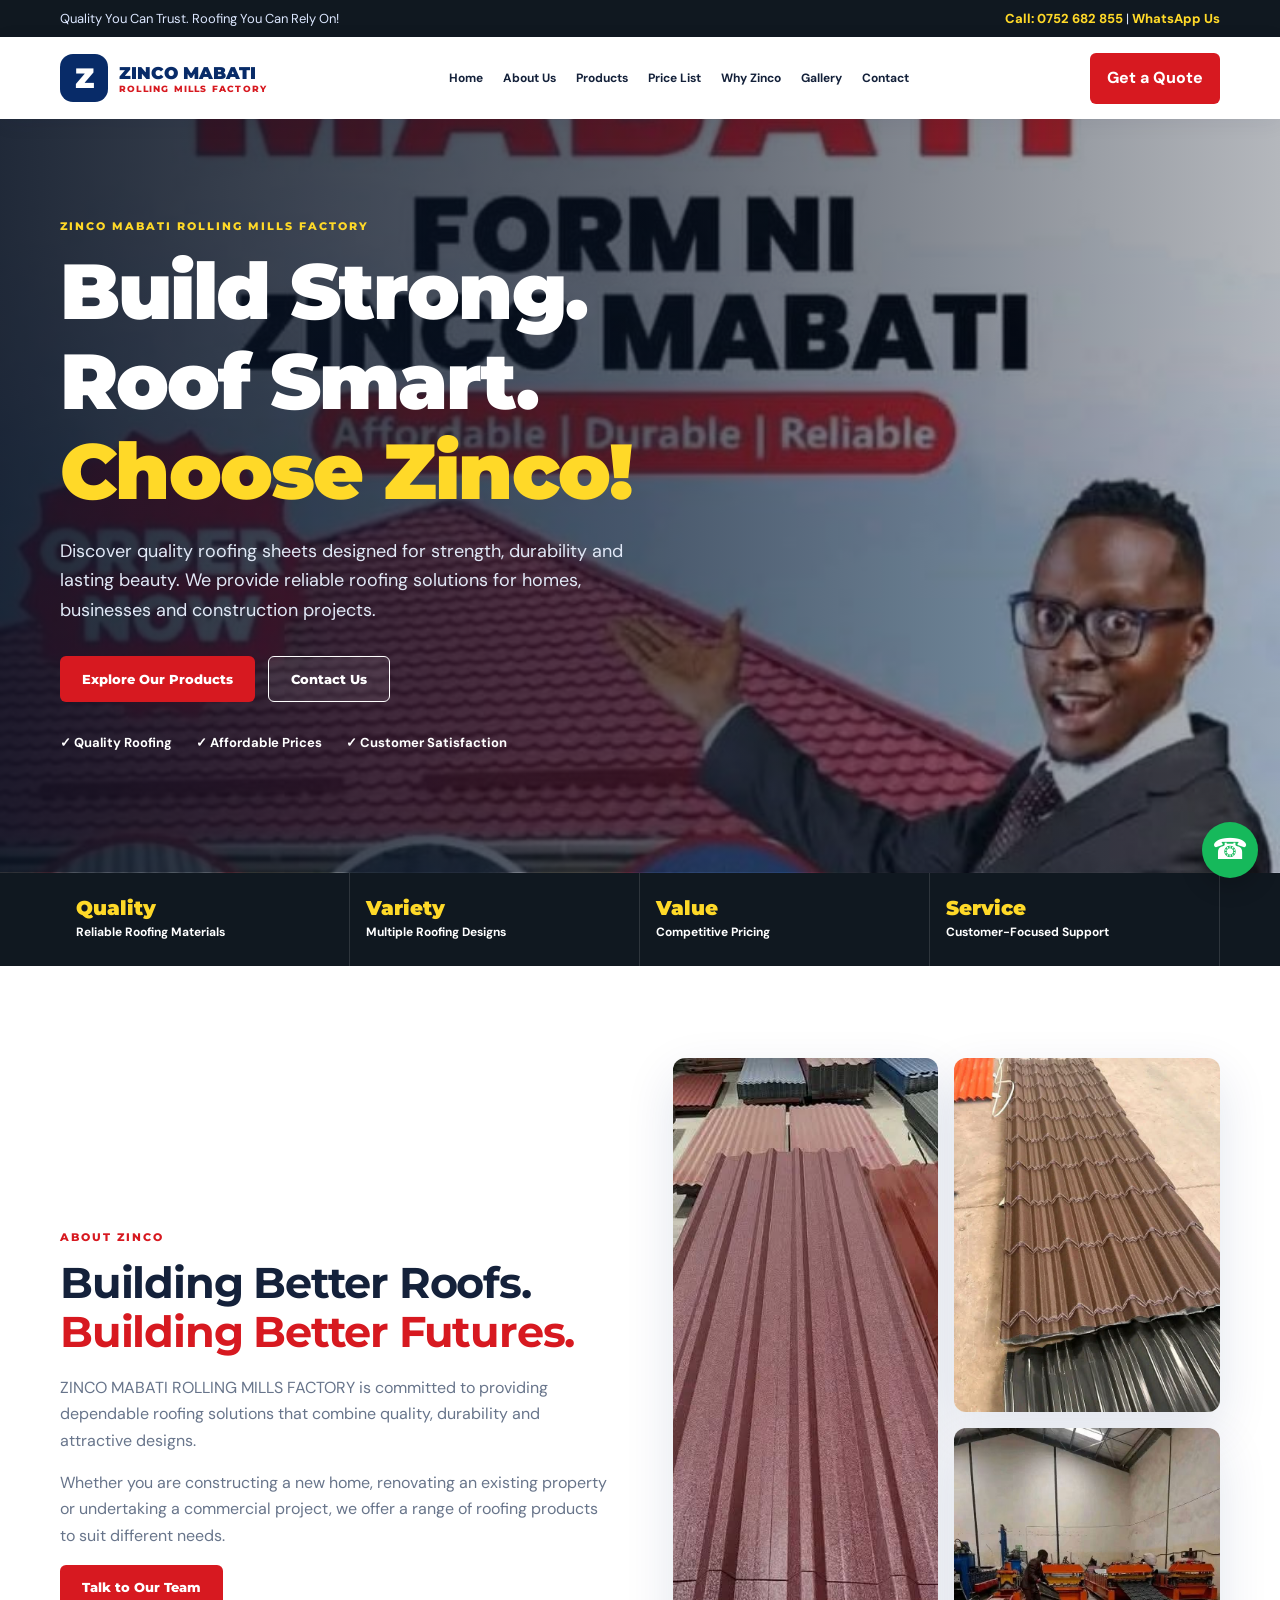
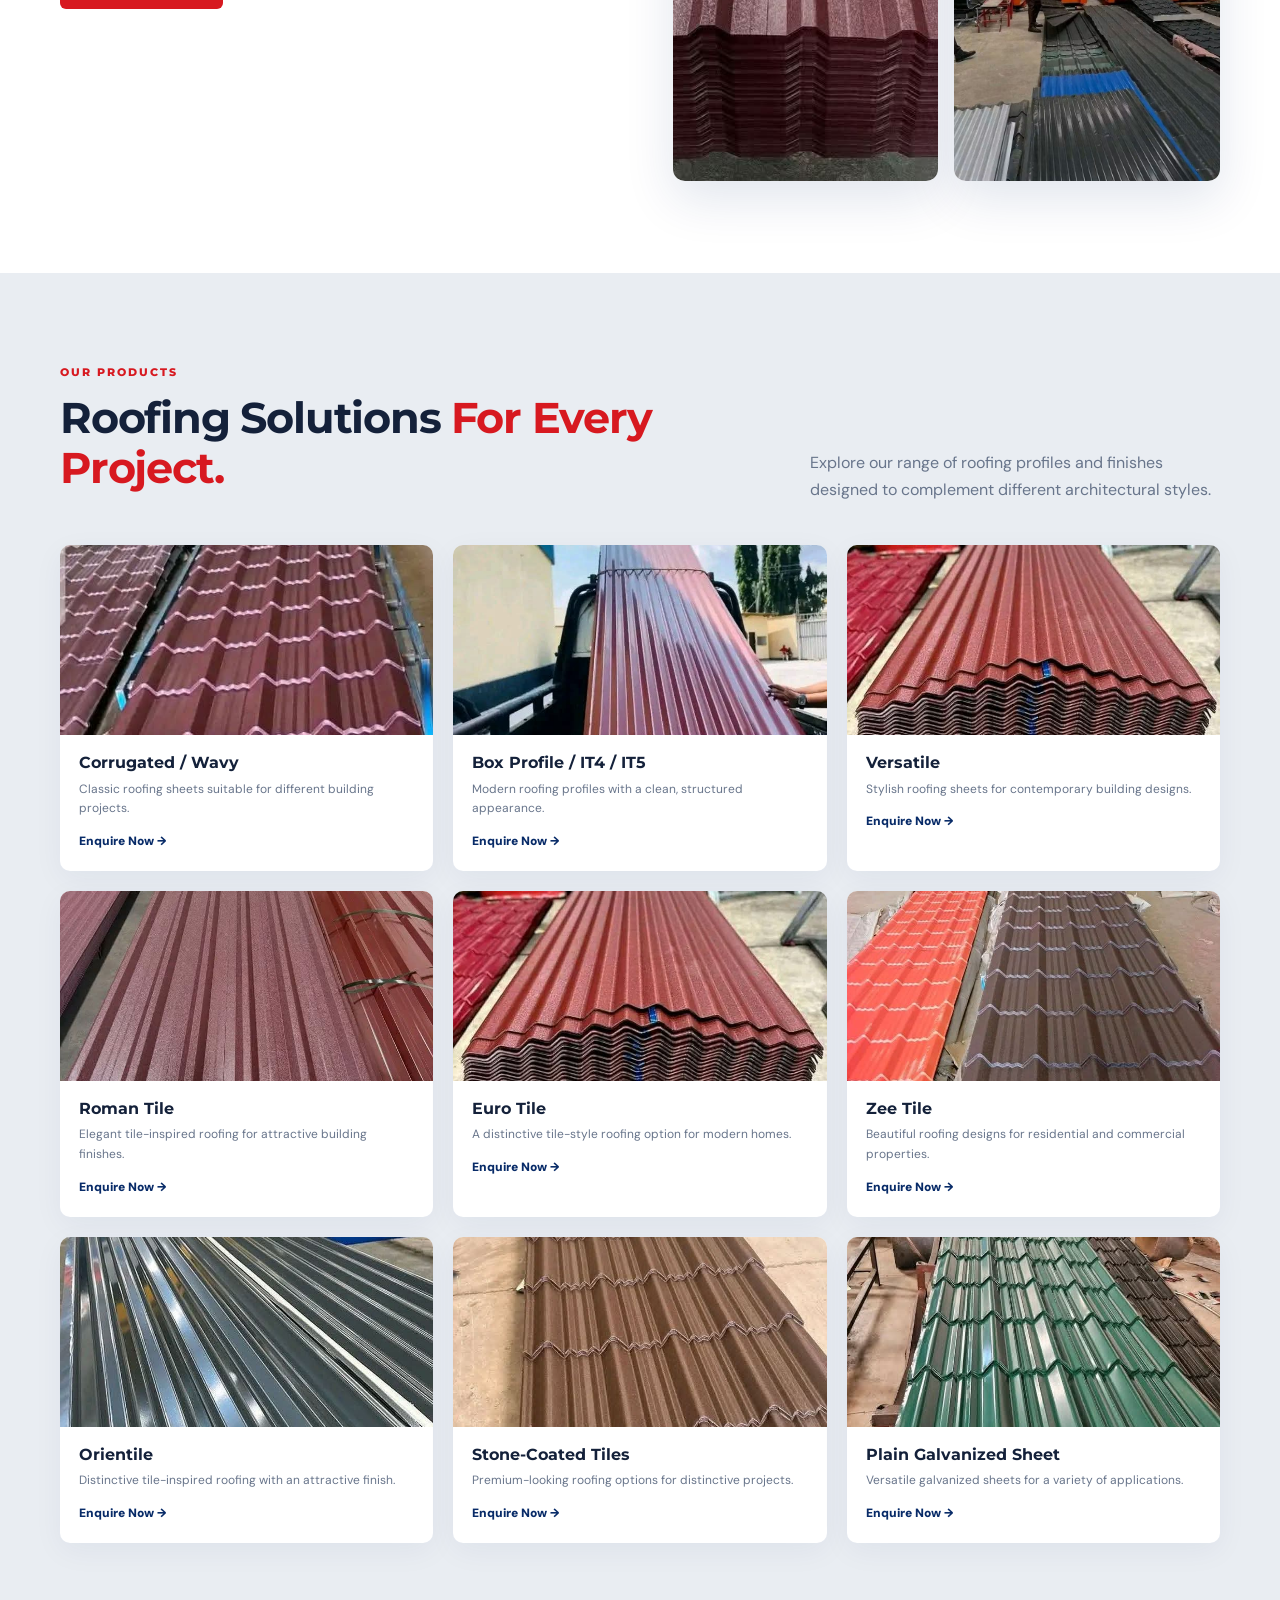
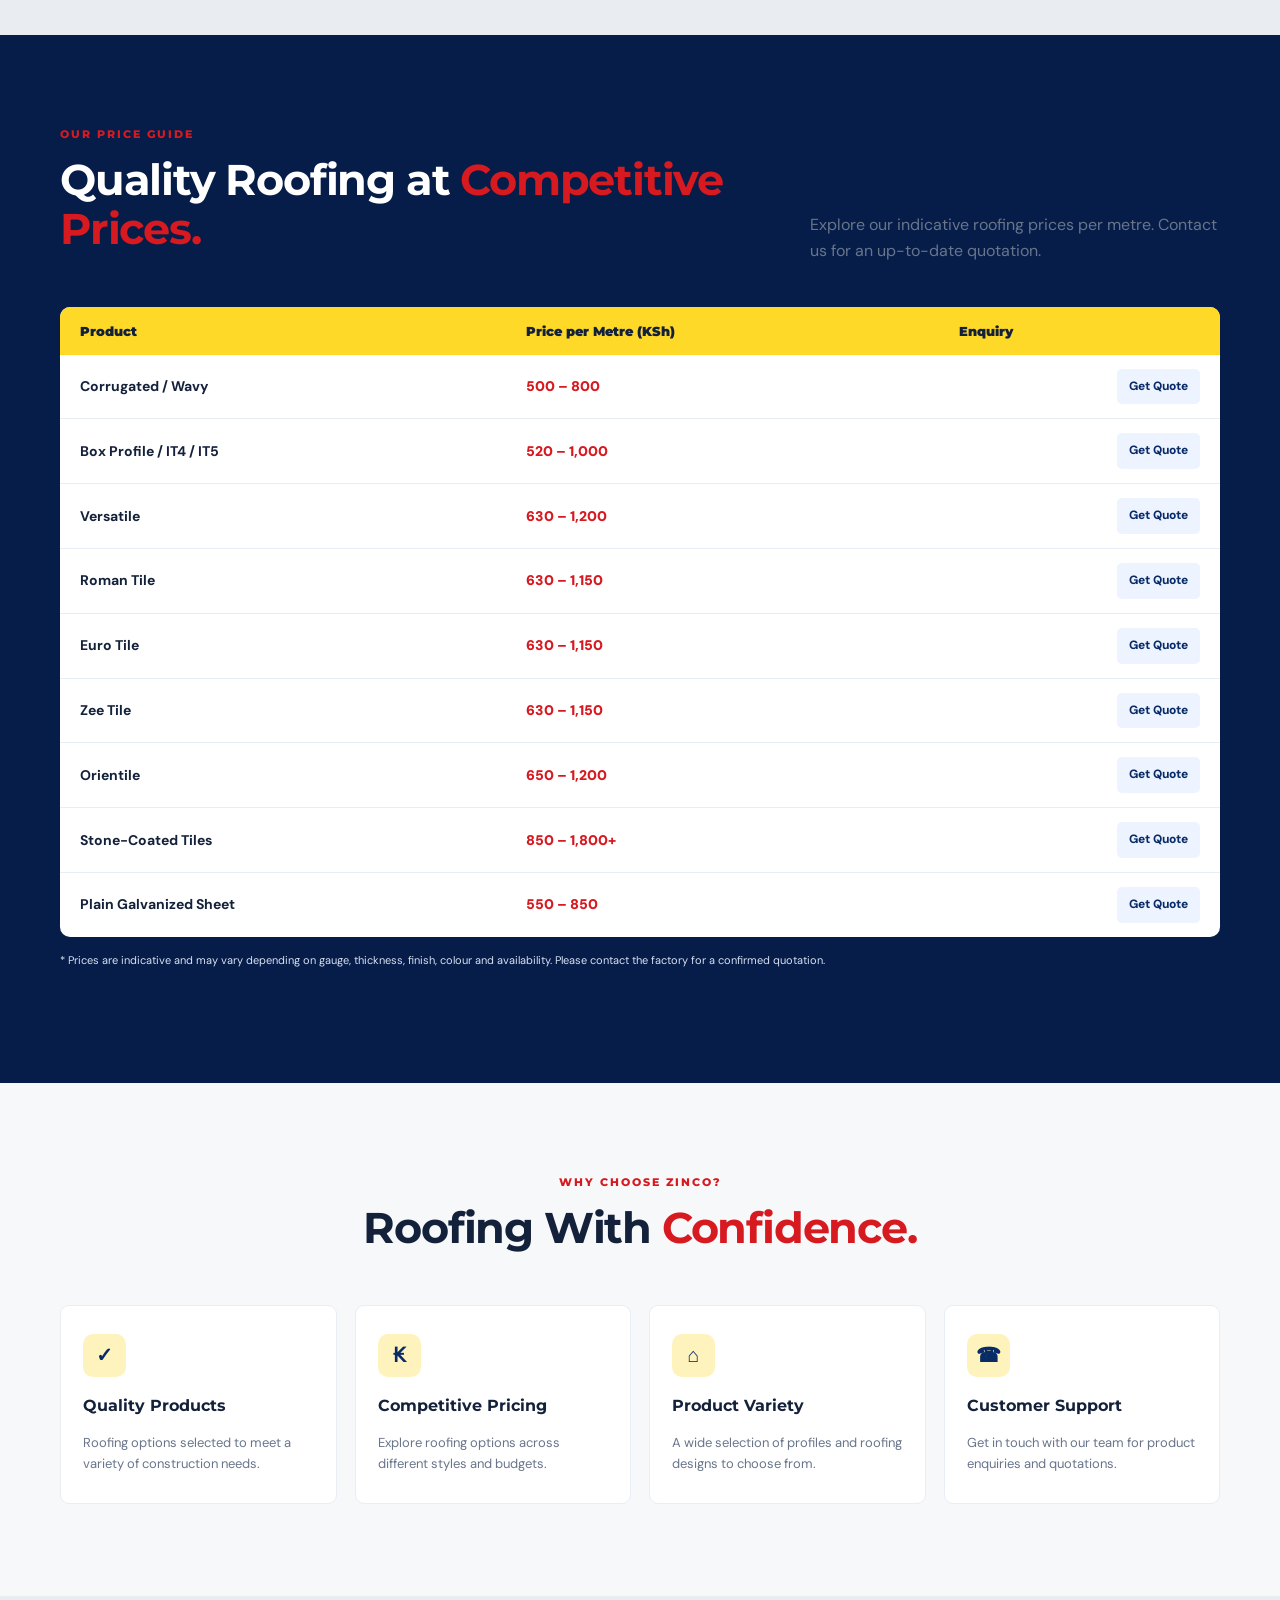
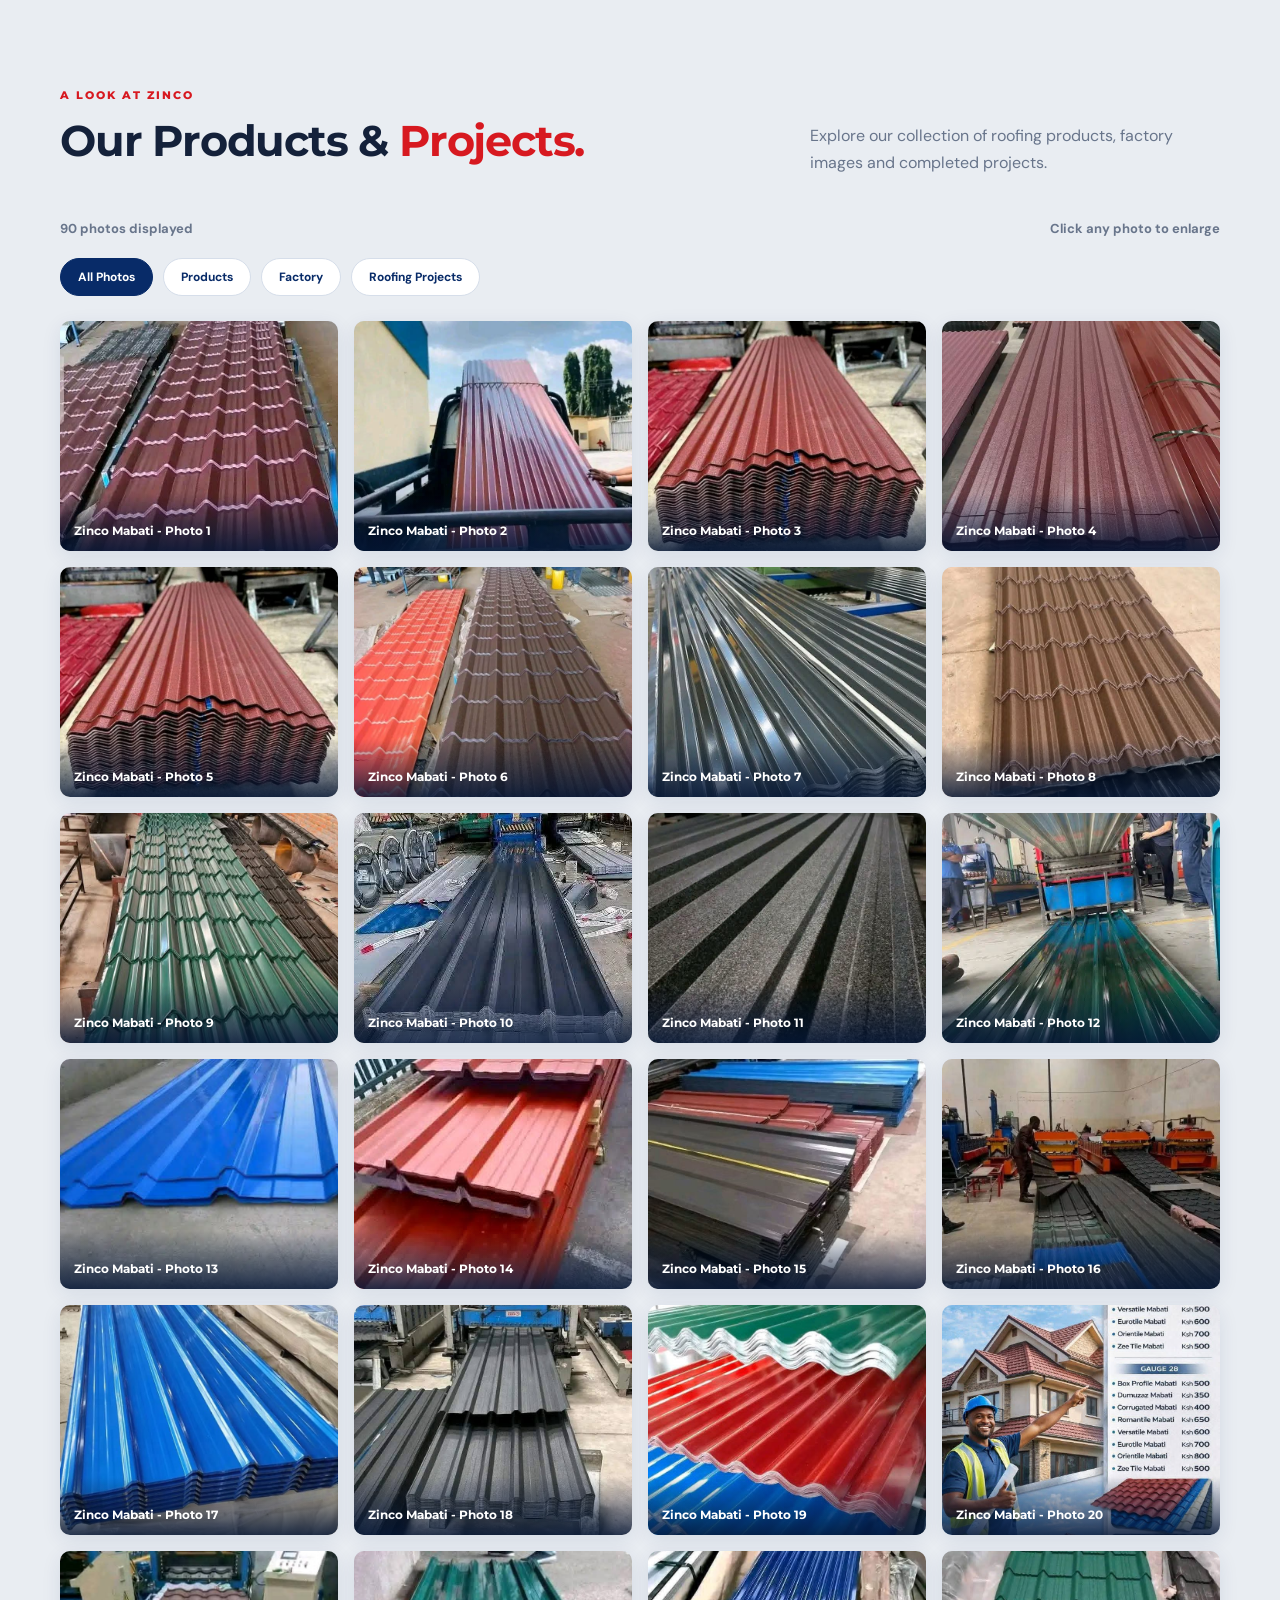
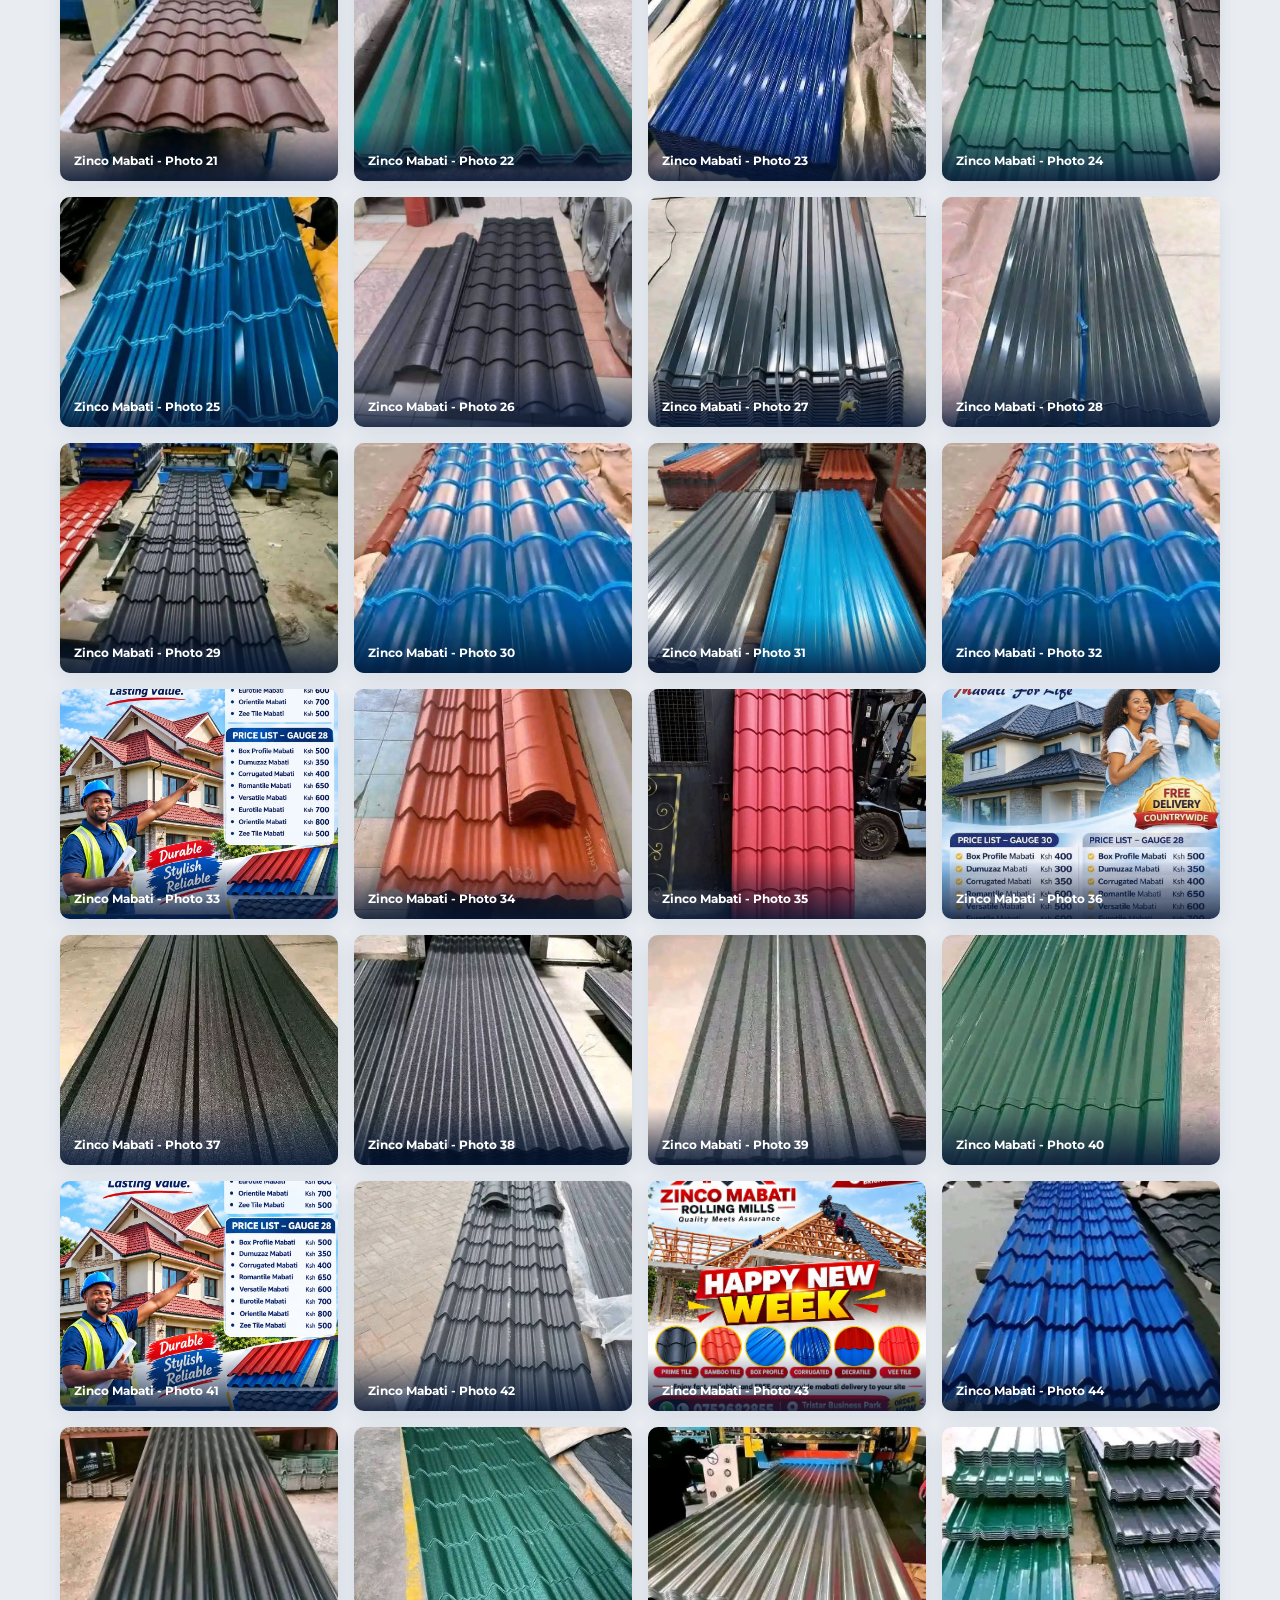
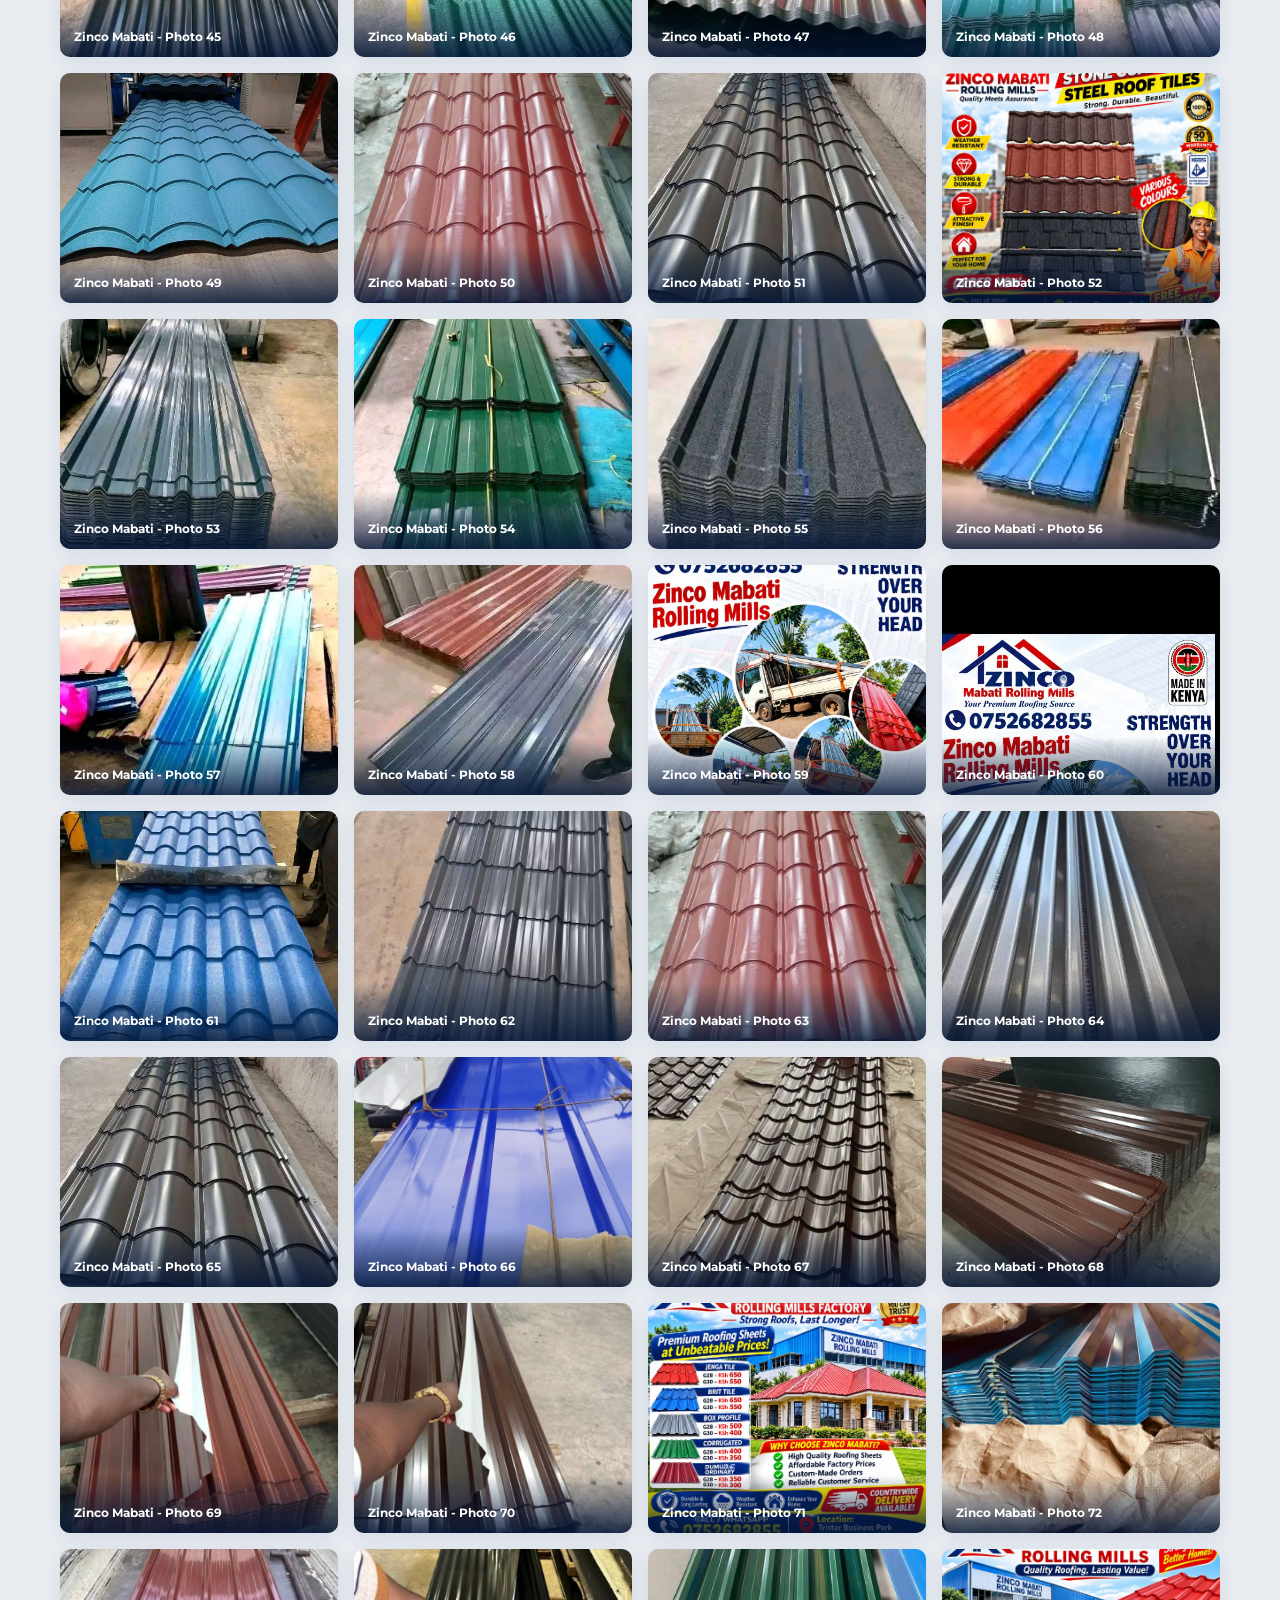
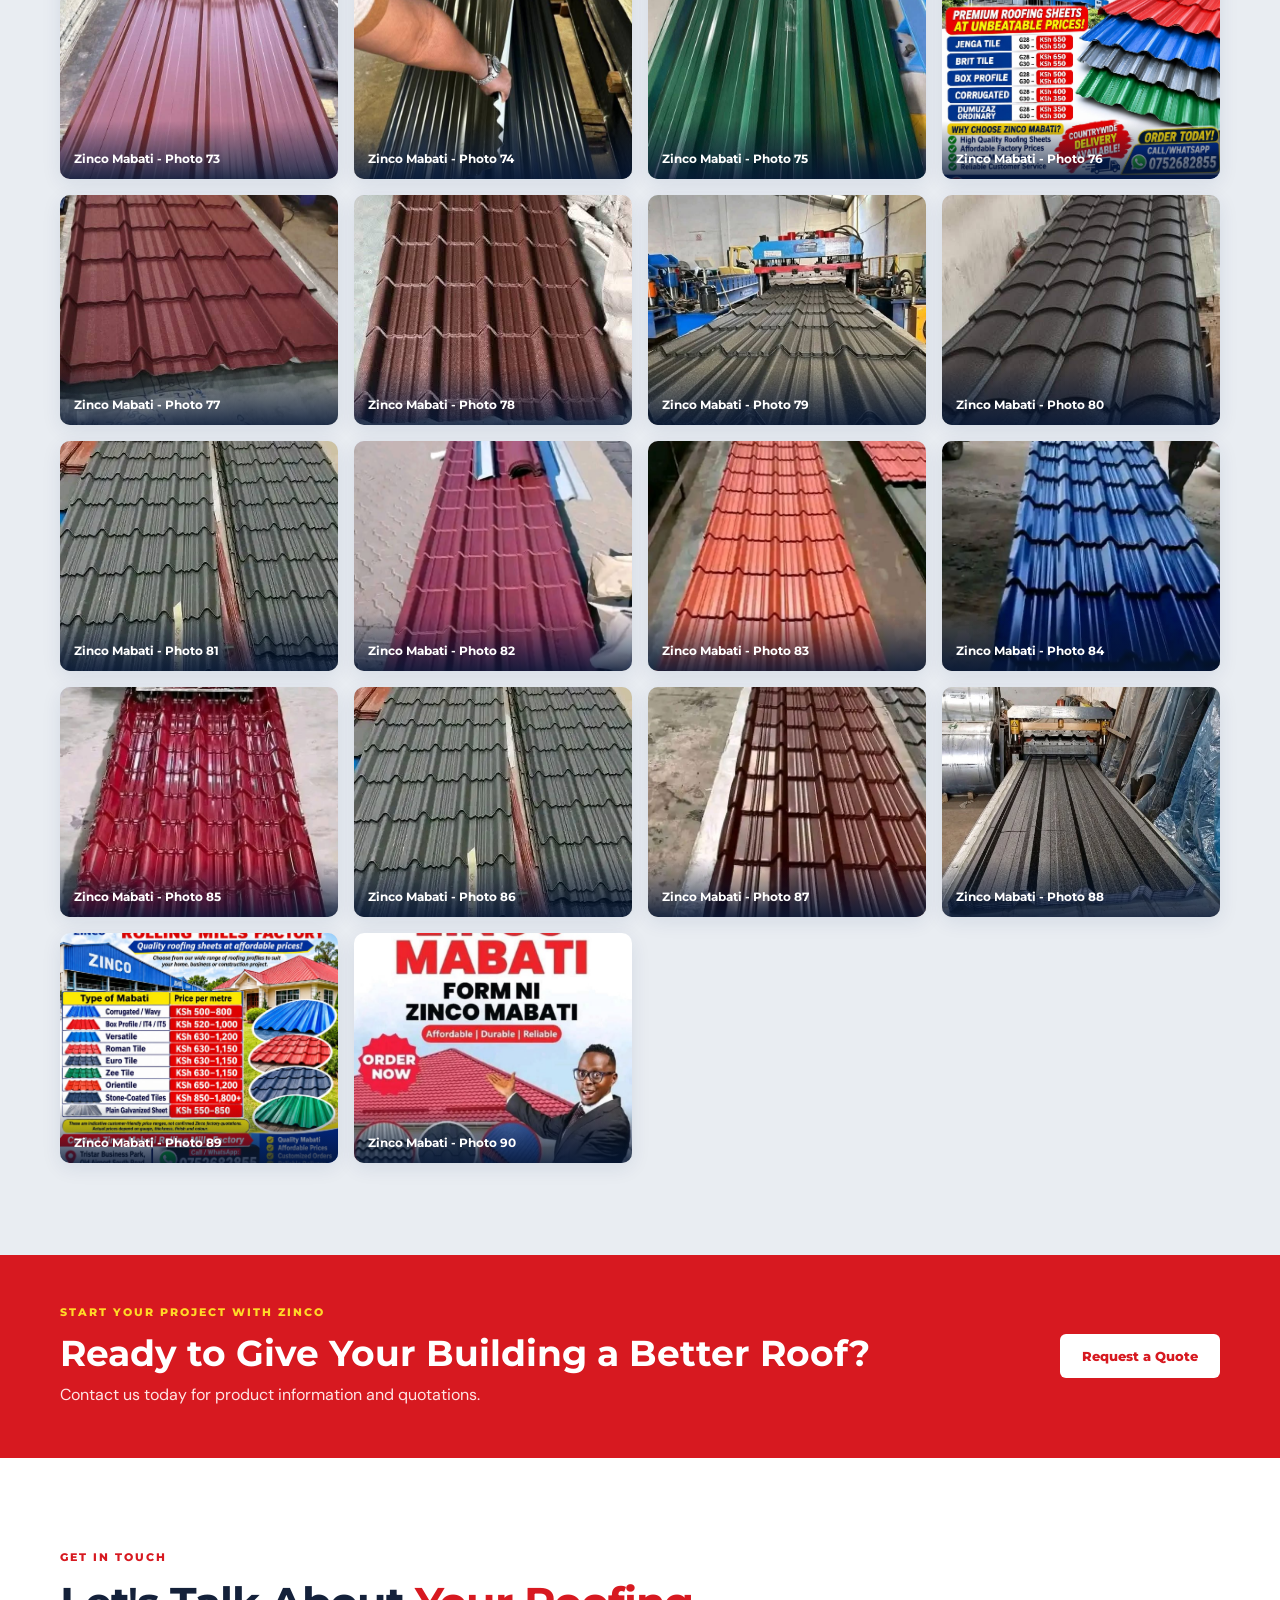
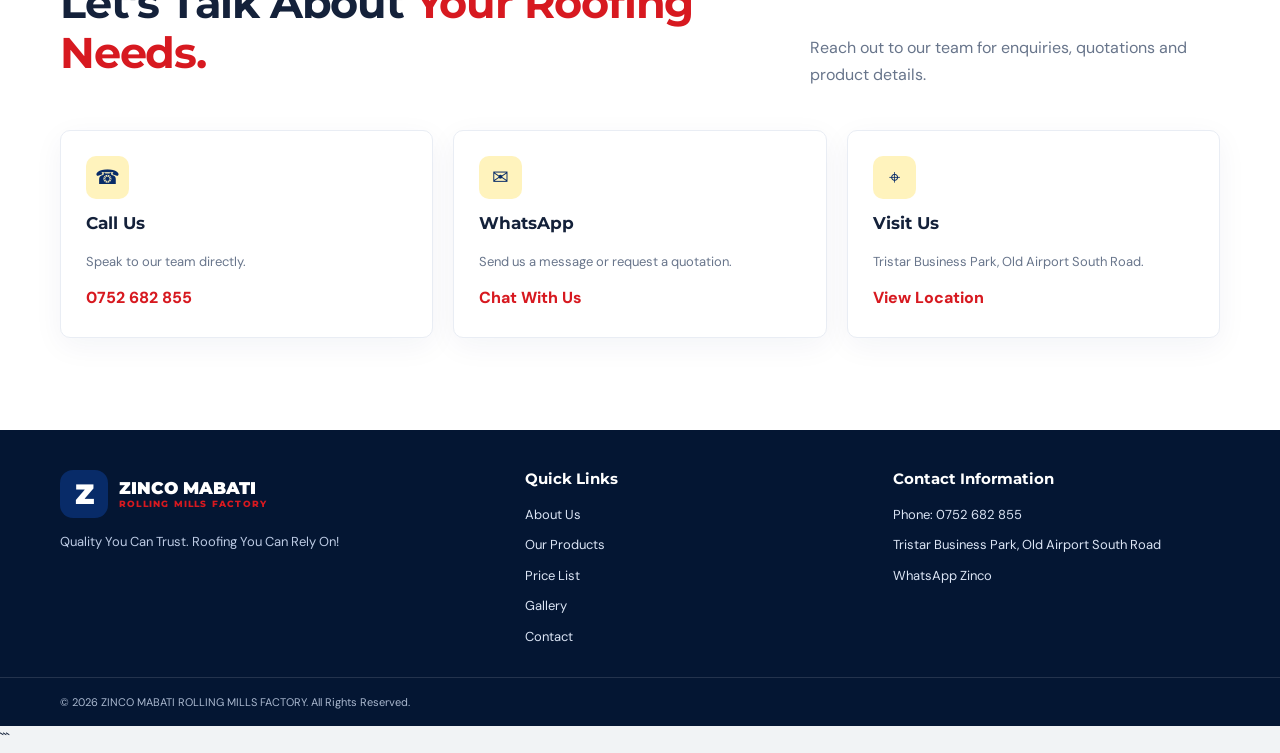
==== commit 1f7e1e0f: "Remove unnecessary comment from index.html" ====
--- a/index.html
+++ b/index.html
@@ -1,6 +1,4 @@
-**Complete `index.html` — ZINCO MABATI ROLLING MILLS FACTORY**
-
-```html
+
 <!DOCTYPE html>
 <html lang="en">
 <head>
--- a/css/style.css
+++ b/css/style.css
@@ -1112,3 +1112,707 @@
     width: 100%;
   }
 }
+
+/* =========================================
+   ZINCO WEBSITE - HTML/CSS COMPATIBILITY FIX
+   Append this section to the END of style.css
+   ========================================= */
+
+/* HEADER AND NAVIGATION */
+.nav-container {
+    min-height: 82px;
+    display: flex;
+    align-items: center;
+    justify-content: space-between;
+    gap: 20px;
+}
+
+.logo {
+    display: flex;
+    align-items: center;
+    gap: 11px;
+    color: var(--navy);
+    flex-shrink: 0;
+}
+
+.logo-mark {
+    width: 48px;
+    height: 48px;
+    display: grid;
+    place-items: center;
+    background: var(--navy);
+    color: white;
+    font: 900 28px Montserrat, sans-serif;
+    border-radius: 13px;
+}
+
+.logo-text strong {
+    display: block;
+    font: 900 17px Montserrat, sans-serif;
+    line-height: 1.2;
+}
+
+.logo-text small {
+    display: block;
+    color: var(--red);
+    font: 800 9px Montserrat, sans-serif;
+    letter-spacing: 1.2px;
+}
+
+.nav-links {
+    display: flex;
+    align-items: center;
+    gap: 20px;
+}
+
+.nav-links a {
+    font-size: 12px;
+    font-weight: 700;
+}
+
+.nav-links a:hover {
+    color: var(--red);
+}
+
+.nav-cta {
+    background: var(--red);
+    color: white;
+    padding: 12px 17px;
+    border-radius: 6px;
+    font-weight: 800;
+    white-space: nowrap;
+}
+
+/* HERO SECTION */
+.hero-description {
+    font-size: 18px;
+    max-width: 570px;
+    color: #e1e9f7;
+}
+
+.hero-buttons {
+    display: flex;
+    flex-wrap: wrap;
+    gap: 13px;
+    margin: 30px 0;
+}
+
+.btn-primary {
+    background: var(--red);
+    color: white;
+}
+
+.btn-light {
+    background: white;
+    color: var(--red);
+}
+
+.hero-trust {
+    display: flex;
+    flex-wrap: wrap;
+    gap: 24px;
+    font-size: 13px;
+    font-weight: 700;
+    color: white;
+}
+
+/* TRUST STRIP */
+.trust-grid div {
+    flex-direction: column;
+    align-items: flex-start;
+    gap: 3px;
+}
+
+.trust-grid strong {
+    color: var(--yellow);
+    font: 900 20px Montserrat, sans-serif;
+}
+
+.trust-grid span {
+    font-size: 12px;
+}
+
+/* ABOUT SECTION */
+.about-grid {
+    display: grid;
+    grid-template-columns: 1fr 1fr;
+    gap: 65px;
+    align-items: center;
+}
+
+.about-content h2 {
+    font-size: clamp(30px, 4vw, 43px);
+    letter-spacing: -1.2px;
+    margin-bottom: 18px;
+}
+
+.about-content h2 span {
+    color: var(--red);
+}
+
+.about-content > p:not(.eyebrow) {
+    color: var(--muted);
+}
+
+.about-visual {
+    display: grid;
+    grid-template-columns: 1fr 1fr;
+    gap: 16px;
+}
+
+.about-img-card {
+    min-height: 190px;
+    overflow: hidden;
+    border-radius: 12px;
+    box-shadow: var(--shadow);
+}
+
+.about-img-card img {
+    width: 100%;
+    height: 100%;
+    min-height: 190px;
+    object-fit: cover;
+}
+
+.about-img-card.tall {
+    grid-row: span 2;
+}
+
+.about-img-card.tall img {
+    min-height: 396px;
+}
+
+/* PRODUCTS */
+.products-grid {
+    display: grid;
+    grid-template-columns: repeat(3, minmax(0, 1fr));
+    gap: 20px;
+}
+
+.product-card > img {
+    width: 100%;
+    height: 190px;
+    object-fit: cover;
+}
+
+.product-info h3 {
+    font-size: 16px;
+}
+
+/* PRICE TABLE */
+.price-table td a {
+    display: inline-block;
+    background: #edf3ff;
+    color: var(--navy);
+    font-weight: 800;
+    padding: 8px 12px;
+    border-radius: 5px;
+    font-size: 12px;
+}
+
+.price-table td a:hover {
+    background: var(--navy);
+    color: white;
+}
+
+/* WHY CHOOSE US */
+.why-grid {
+    display: grid;
+    grid-template-columns: repeat(4, minmax(0, 1fr));
+    gap: 18px;
+}
+
+.why-card {
+    padding: 28px 22px;
+    border: 1px solid #e9edf4;
+    border-radius: 9px;
+    background: white;
+    transition: .25s;
+}
+
+.why-card:hover {
+    transform: translateY(-4px);
+    box-shadow: var(--shadow);
+}
+
+.why-icon {
+    width: 43px;
+    height: 43px;
+    display: grid;
+    place-items: center;
+    background: #fff3bd;
+    color: var(--navy);
+    border-radius: 10px;
+    font-size: 20px;
+    font-weight: 900;
+    margin-bottom: 20px;
+}
+
+.why-card h3 {
+    font-size: 16px;
+}
+
+.why-card p {
+    font-size: 13px;
+    color: var(--muted);
+    margin: 0;
+}
+
+/* GALLERY */
+.gallery-section {
+    background: #e9edf2;
+}
+
+.gallery-toolbar {
+    display: flex;
+    justify-content: space-between;
+    align-items: center;
+    gap: 15px;
+    margin-bottom: 18px;
+    color: var(--muted);
+    font-size: 13px;
+    font-weight: 700;
+}
+
+.gallery-filters {
+    display: flex;
+    flex-wrap: wrap;
+    gap: 10px;
+    margin-bottom: 25px;
+}
+
+.gallery-filter {
+    border: 1px solid #d6deea;
+    background: white;
+    color: var(--navy);
+    padding: 10px 17px;
+    border-radius: 30px;
+    font: 700 12px "DM Sans", sans-serif;
+    cursor: pointer;
+    transition: .2s;
+}
+
+.gallery-filter:hover,
+.gallery-filter.active {
+    background: var(--navy);
+    color: white;
+    border-color: var(--navy);
+}
+
+.gallery-grid {
+    display: grid;
+    grid-template-columns: repeat(4, minmax(0, 1fr));
+    gap: 16px;
+}
+
+.gallery-card {
+    position: relative;
+    height: 230px;
+    min-width: 0;
+    margin: 0;
+    overflow: hidden;
+    border-radius: 10px;
+    background: #dce3ed;
+    cursor: pointer;
+    box-shadow: 0 5px 20px rgba(8,43,104,.09);
+    transition: transform .25s, box-shadow .25s;
+}
+
+.gallery-card:hover {
+    transform: translateY(-5px);
+    box-shadow: 0 12px 28px rgba(8,43,104,.18);
+}
+
+.gallery-card img {
+    width: 100%;
+    height: 100%;
+    object-fit: cover;
+    transition: transform .4s;
+}
+
+.gallery-card:hover img {
+    transform: scale(1.06);
+}
+
+.gallery-card figcaption {
+    position: absolute;
+    bottom: 0;
+    left: 0;
+    right: 0;
+    padding: 30px 14px 13px;
+    color: white;
+    font: 700 12px Montserrat, sans-serif;
+    background: linear-gradient(transparent, rgba(4,22,54,.85));
+}
+
+/* GALLERY IMAGE VIEWER */
+.gallery-lightbox {
+    display: none;
+    position: fixed;
+    inset: 0;
+    z-index: 1000;
+    background: rgba(0,0,0,.94);
+    align-items: center;
+    justify-content: center;
+    padding: 65px 70px;
+}
+
+.gallery-lightbox.active {
+    display: flex;
+}
+
+.gallery-lightbox img {
+    max-width: 90%;
+    max-height: 82vh;
+    width: auto;
+    height: auto;
+    object-fit: contain;
+    border-radius: 5px;
+}
+
+.lightbox-close,
+.lightbox-prev,
+.lightbox-next {
+    position: absolute;
+    border: 0;
+    background: rgba(255,255,255,.15);
+    color: white;
+    cursor: pointer;
+    border-radius: 50%;
+    width: 48px;
+    height: 48px;
+    font-size: 27px;
+    display: grid;
+    place-items: center;
+}
+
+.lightbox-close {
+    top: 20px;
+    right: 25px;
+}
+
+.lightbox-prev {
+    left: 20px;
+    top: 50%;
+    transform: translateY(-50%);
+}
+
+.lightbox-next {
+    right: 20px;
+    top: 50%;
+    transform: translateY(-50%);
+}
+
+.lightbox-close:hover,
+.lightbox-prev:hover,
+.lightbox-next:hover {
+    background: var(--red);
+}
+
+.lightbox-caption {
+    position: absolute;
+    bottom: 20px;
+    color: white;
+    font-size: 14px;
+    font-weight: 700;
+    text-align: center;
+}
+
+/* CONTACT SECTION */
+.contact-grid {
+    grid-template-columns: repeat(3, minmax(0, 1fr));
+    gap: 20px;
+}
+
+.contact-card {
+    padding: 25px;
+    background: white;
+    border: 1px solid #e9edf4;
+    border-radius: 10px;
+    box-shadow: 0 8px 30px #082b680d;
+}
+
+.contact-icon {
+    width: 43px;
+    height: 43px;
+    display: grid;
+    place-items: center;
+    background: #fff3bd;
+    color: var(--navy);
+    border-radius: 10px;
+    font-size: 20px;
+    margin-bottom: 15px;
+}
+
+.contact-card h3 {
+    font-size: 17px;
+}
+
+.contact-card p {
+    color: var(--muted);
+    font-size: 13px;
+}
+
+.contact-card a {
+    color: var(--red);
+    font-weight: 800;
+}
+
+/* FOOTER */
+.site-footer {
+    background: #041633;
+    color: #dce5f5;
+    padding: 40px 0 0;
+}
+
+.footer-inner {
+    display: grid;
+    grid-template-columns: 1.3fr 1fr 1fr;
+    gap: 40px;
+    padding-bottom: 30px;
+}
+
+.footer-brand p {
+    font-size: 13px;
+    color: #bdcbe4;
+}
+
+.footer-logo {
+    color: white;
+}
+
+.footer-links,
+.footer-contact {
+    display: flex;
+    flex-direction: column;
+    gap: 9px;
+}
+
+.footer-links h3,
+.footer-contact h3 {
+    font-size: 15px;
+    color: white;
+    margin-bottom: 8px;
+}
+
+.footer-links a,
+.footer-contact a {
+    color: #dce5f5;
+    font-size: 13px;
+}
+
+.footer-links a:hover,
+.footer-contact a:hover {
+    color: var(--yellow);
+}
+
+.footer-contact p {
+    margin: 0;
+    font-size: 13px;
+}
+
+.footer-bottom {
+    border-top: 1px solid #ffffff20;
+    padding: 15px 0;
+    color: #aab8cf;
+    font-size: 11px;
+}
+
+.footer-bottom p {
+    margin: 0;
+}
+
+/* FLOATING WHATSAPP */
+.whatsapp-float {
+    position: fixed;
+    right: 22px;
+    bottom: 22px;
+    z-index: 30;
+    width: 56px;
+    height: 56px;
+    border-radius: 50%;
+    display: grid;
+    place-items: center;
+    background: #16b95b;
+    color: white;
+    font-size: 29px;
+    box-shadow: 0 8px 25px #0003;
+}
+
+/* TABLET */
+@media(max-width:900px) {
+    .nav-container {
+        gap: 12px;
+    }
+
+    .nav-links {
+        gap: 10px;
+    }
+
+    .nav-links a {
+        font-size: 11px;
+    }
+
+    .nav-cta {
+        padding: 10px;
+        font-size: 11px;
+    }
+
+    .products-grid {
+        grid-template-columns: repeat(2, minmax(0, 1fr));
+    }
+
+    .why-grid {
+        grid-template-columns: repeat(2, minmax(0, 1fr));
+    }
+
+    .gallery-grid {
+        grid-template-columns: repeat(3, minmax(0, 1fr));
+    }
+
+    .about-grid {
+        gap: 30px;
+    }
+
+    .contact-grid {
+        grid-template-columns: repeat(2, minmax(0, 1fr));
+    }
+}
+
+/* MOBILE */
+@media(max-width:700px) {
+    .nav-container {
+        min-height: 72px;
+    }
+
+    .menu-toggle {
+        display: block;
+    }
+
+    .nav-links {
+        display: none;
+        position: absolute;
+        top: 72px;
+        left: 0;
+        right: 0;
+        background: white;
+        padding: 18px 22px 24px;
+        box-shadow: 0 12px 20px #061d4918;
+        flex-direction: column;
+        align-items: stretch;
+        gap: 0;
+    }
+
+    .nav-links.open {
+        display: flex;
+    }
+
+    .nav-links a {
+        padding: 12px 5px;
+        font-size: 13px;
+    }
+
+    .nav-cta {
+        display: none;
+    }
+
+    .about-grid {
+        grid-template-columns: 1fr;
+        gap: 35px;
+    }
+
+    .about-visual {
+        min-height: 350px;
+    }
+
+    .about-img-card.tall img {
+        min-height: 350px;
+    }
+
+    .products-grid {
+        grid-template-columns: repeat(2, minmax(0, 1fr));
+        gap: 12px;
+    }
+
+    .product-card > img {
+        height: 140px;
+    }
+
+    .why-grid {
+        grid-template-columns: repeat(2, minmax(0, 1fr));
+        gap: 12px;
+    }
+
+    .gallery-grid {
+        grid-template-columns: repeat(2, minmax(0, 1fr));
+        gap: 10px;
+    }
+
+    .gallery-card {
+        height: 165px;
+    }
+
+    .gallery-toolbar {
+        font-size: 11px;
+    }
+
+    .gallery-filters {
+        gap: 7px;
+    }
+
+    .gallery-filter {
+        padding: 8px 12px;
+        font-size: 11px;
+    }
+
+    .gallery-lightbox {
+        padding: 60px 12px;
+    }
+
+    .gallery-lightbox img {
+        max-width: 100%;
+        max-height: 75vh;
+    }
+
+    .lightbox-prev {
+        left: 5px;
+    }
+
+    .lightbox-next {
+        right: 5px;
+    }
+
+    .contact-grid {
+        grid-template-columns: 1fr;
+        gap: 15px;
+    }
+
+    .footer-inner {
+        grid-template-columns: 1fr;
+        gap: 25px;
+    }
+
+    .hero-description {
+        font-size: 15px;
+    }
+
+    .hero-buttons .btn {
+        width: 100%;
+    }
+}
+
+/* SMALL MOBILE */
+@media(max-width:390px) {
+    .products-grid,
+    .why-grid {
+        grid-template-columns: 1fr;
+    }
+
+    .gallery-card {
+        height: 145px;
+    }
+
+    .logo-text strong {
+        font-size: 14px;
+    }
+}
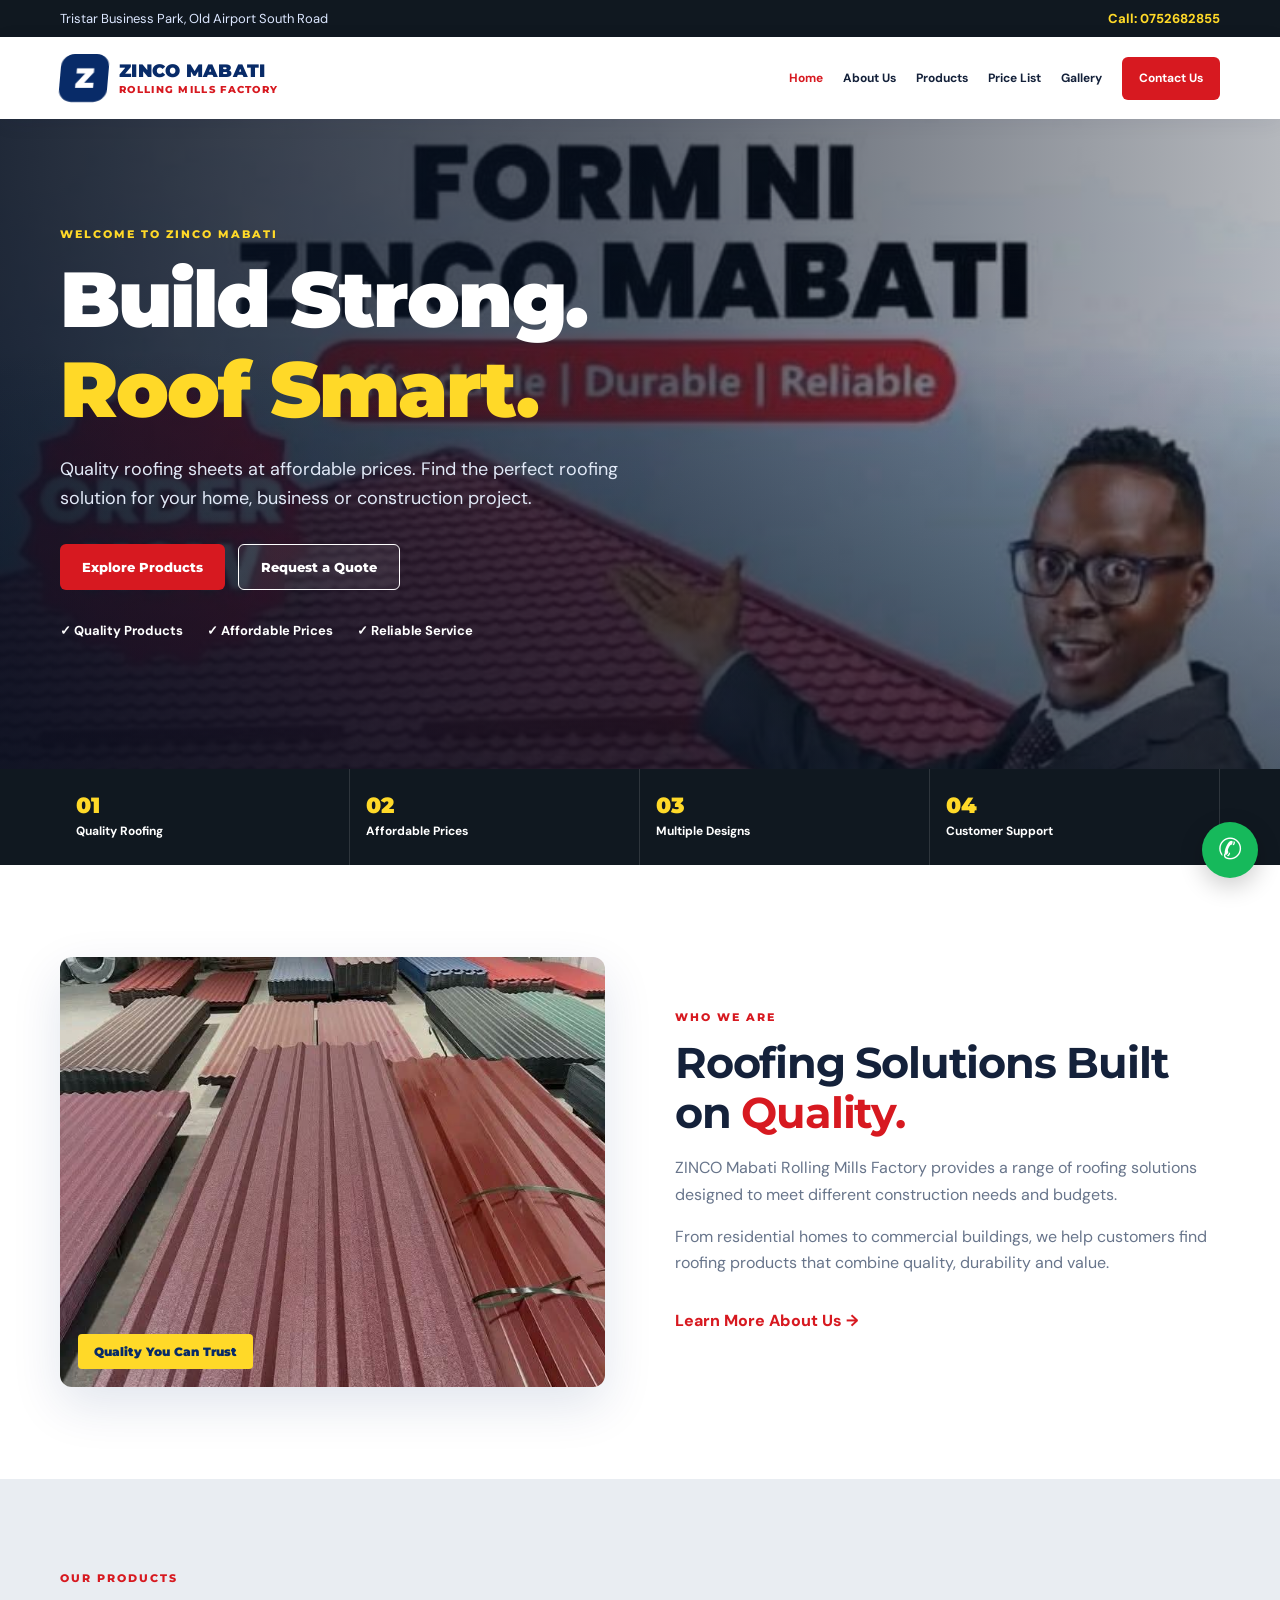
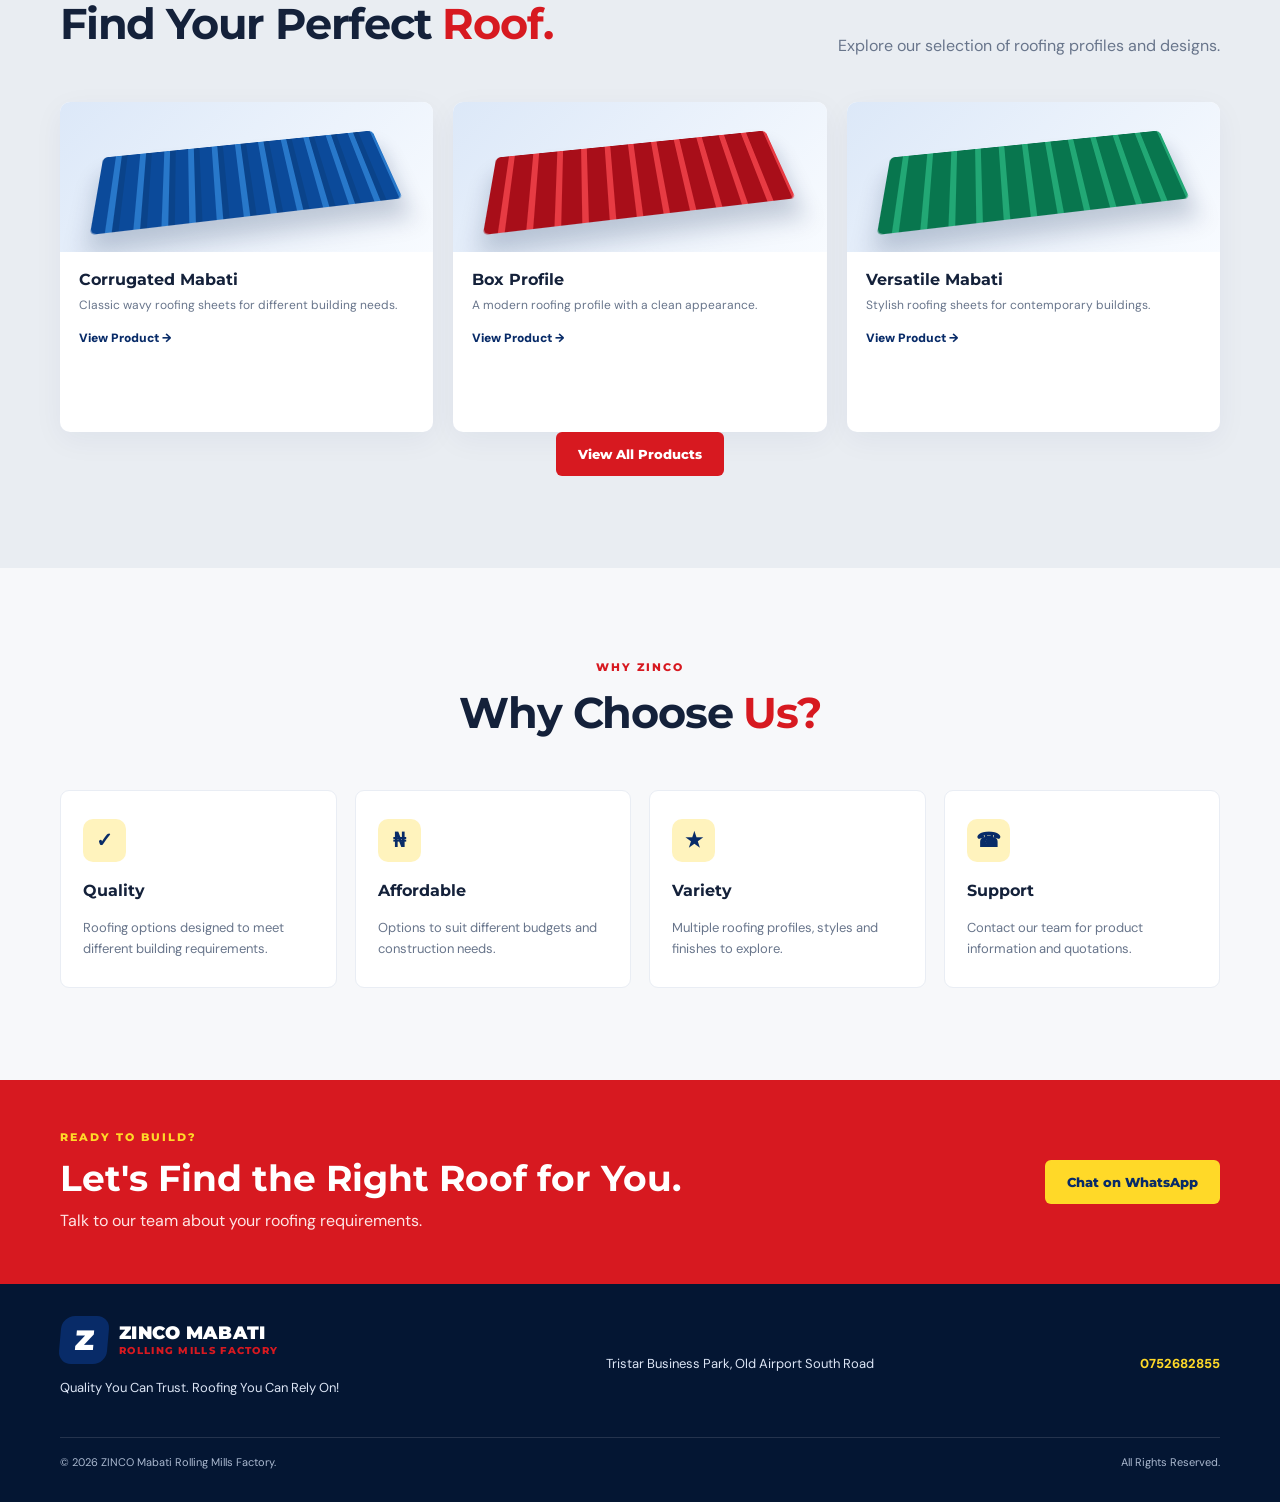
==== commit 76d3532e: "Add files via upload" ====
--- a/index.html
+++ b/index.html
@@ -1,548 +1,217 @@
-
-<!DOCTYPE html>
-<html lang="en">
-<head>
-  <meta charset="UTF-8">
-  <meta name="viewport" content="width=device-width, initial-scale=1.0">
-
-  <title>Zinco Mabati Rolling Mills Factory | Quality Roofing Solutions</title>
-
-  <meta name="description" content="Zinco Mabati Rolling Mills Factory offers quality roofing sheets including corrugated, box profile, versatile, Roman tile, Euro tile and stone-coated roofing solutions.">
-
-  <meta name="keywords" content="Zinco Mabati, roofing sheets Kenya, mabati prices, box profile, versatile, corrugated roofing, Roman tile">
-
-  <meta name="theme-color" content="#0b1d35">
-
-  <link rel="preconnect" href="https://fonts.googleapis.com">
-  <link rel="preconnect" href="https://fonts.gstatic.com" crossorigin>
-
-  <link href="https://fonts.googleapis.com/css2?family=DM+Sans:wght@400;500;600;700;800&family=Montserrat:wght@400;500;600;700;800;900&display=swap" rel="stylesheet">
-
-  <link rel="stylesheet" href="css/style.css">
-</head>
-
-<body>
-
-  <!-- TOP BAR -->
-  <div class="topbar">
-    <div class="container topbar-inner">
-      <span>Quality You Can Trust. Roofing You Can Rely On!</span>
-      <div>
-        <a href="tel:+254752682855">Call: 0752 682 855</a>
-        <span class="topbar-divider">|</span>
-        <a href="https://wa.me/254752682855" target="_blank" rel="noopener">WhatsApp Us</a>
-      </div>
-    </div>
-  </div>
-
-  <!-- NAVIGATION -->
-  <header class="site-header">
-    <div class="container nav-container">
-
-      <a href="#home" class="logo">
-        <span class="logo-mark">Z</span>
-        <span class="logo-text">
-          <strong>ZINCO MABATI</strong>
-          <small>ROLLING MILLS FACTORY</small>
-        </span>
-      </a>
-
-      <button class="menu-toggle" id="menuToggle" aria-label="Toggle navigation" aria-expanded="false">
-        ☰
-      </button>
-
-      <nav class="nav-links" id="navLinks">
-        <a href="#home">Home</a>
-        <a href="#about">About Us</a>
-        <a href="#products">Products</a>
-        <a href="#prices">Price List</a>
-        <a href="#why-us">Why Zinco</a>
-        <a href="#gallery">Gallery</a>
-        <a href="#contact">Contact</a>
-      </nav>
-
-      <a class="nav-cta" href="https://wa.me/254752682855" target="_blank" rel="noopener">
-        Get a Quote
-      </a>
-
-    </div>
-  </header>
-
-  <main>
-
-    <!-- HERO SECTION -->
-    <section class="hero" id="home">
-      <div class="container hero-content">
-
-        <p class="eyebrow">ZINCO MABATI ROLLING MILLS FACTORY</p>
-
-        <h1>
-          Build Strong.<br>
-          Roof Smart.<br>
-          <span>Choose Zinco!</span>
-        </h1>
-
-        <p class="hero-description">
-          Discover quality roofing sheets designed for strength, durability
-          and lasting beauty. We provide reliable roofing solutions for homes,
-          businesses and construction projects.
-        </p>
-
-        <div class="hero-buttons">
-          <a href="#products" class="btn btn-primary">Explore Our Products</a>
-          <a href="https://wa.me/254752682855" class="btn btn-outline" target="_blank" rel="noopener">
-            Contact Us
-          </a>
-        </div>
-
-        <div class="hero-trust">
-          <span>✓ Quality Roofing</span>
-          <span>✓ Affordable Prices</span>
-          <span>✓ Customer Satisfaction</span>
-        </div>
-
-      </div>
-    </section>
-
-    <!-- TRUST STRIP -->
-    <section class="trust-strip">
-      <div class="container trust-grid">
-        <div>
-          <strong>Quality</strong>
-          <span>Reliable Roofing Materials</span>
-        </div>
-
-        <div>
-          <strong>Variety</strong>
-          <span>Multiple Roofing Designs</span>
-        </div>
-
-        <div>
-          <strong>Value</strong>
-          <span>Competitive Pricing</span>
-        </div>
-
-        <div>
-          <strong>Service</strong>
-          <span>Customer-Focused Support</span>
-        </div>
-      </div>
-    </section>
-
-    <!-- ABOUT SECTION -->
-    <section class="section about-section" id="about">
-      <div class="container about-grid">
-
-        <div class="about-content">
-          <p class="eyebrow">ABOUT ZINCO</p>
-
-          <h2>
-            Building Better Roofs.<br>
-            <span>Building Better Futures.</span>
-          </h2>
-
-          <p>
-            ZINCO MABATI ROLLING MILLS FACTORY is committed to providing
-            dependable roofing solutions that combine quality, durability
-            and attractive designs.
-          </p>
-
-          <p>
-            Whether you are constructing a new home, renovating an existing
-            property or undertaking a commercial project, we offer a range
-            of roofing products to suit different needs.
-          </p>
-
-          <a href="#contact" class="btn btn-primary">Talk to Our Team</a>
-        </div>
-
-        <div class="about-visual">
-          <div class="about-img-card tall">
-            <img src="images/4.jpeg" alt="Zinco roofing product">
-          </div>
-
-          <div class="about-img-card">
-            <img src="images/8.jpeg" alt="Zinco mabati collection">
-          </div>
-
-          <div class="about-img-card warm">
-            <img src="images/16.jpeg" alt="Zinco roofing solutions">
-          </div>
-        </div>
-
-      </div>
-    </section>
-
-    <!-- PRODUCTS SECTION -->
-    <section class="section products-section" id="products">
-      <div class="container">
-
-        <div class="section-heading">
-          <div>
-            <p class="eyebrow">OUR PRODUCTS</p>
-            <h2>Roofing Solutions <span>For Every Project.</span></h2>
-          </div>
-
-          <p>
-            Explore our range of roofing profiles and finishes designed
-            to complement different architectural styles.
-          </p>
-        </div>
-
-        <div class="products-grid">
-
-          <article class="product-card">
-            <img src="images/1.jpeg" alt="Corrugated mabati" loading="lazy">
-            <div class="product-info">
-              <h3>Corrugated / Wavy</h3>
-              <p>Classic roofing sheets suitable for different building projects.</p>
-              <a href="https://wa.me/254752682855?text=Hello%20Zinco%2C%20I%20would%20like%20to%20enquire%20about%20Corrugated%20Mabati." target="_blank" rel="noopener">Enquire Now →</a>
-            </div>
-          </article>
-
-          <article class="product-card">
-            <img src="images/2.jpeg" alt="Box profile mabati" loading="lazy">
-            <div class="product-info">
-              <h3>Box Profile / IT4 / IT5</h3>
-              <p>Modern roofing profiles with a clean, structured appearance.</p>
-              <a href="https://wa.me/254752682855?text=Hello%20Zinco%2C%20I%20would%20like%20to%20enquire%20about%20Box%20Profile%20Mabati." target="_blank" rel="noopener">Enquire Now →</a>
-            </div>
-          </article>
-
-          <article class="product-card">
-            <img src="images/3.jpeg" alt="Versatile mabati" loading="lazy">
-            <div class="product-info">
-              <h3>Versatile</h3>
-              <p>Stylish roofing sheets for contemporary building designs.</p>
-              <a href="https://wa.me/254752682855?text=Hello%20Zinco%2C%20I%20would%20like%20to%20enquire%20about%20Versatile%20Mabati." target="_blank" rel="noopener">Enquire Now →</a>
-            </div>
-          </article>
-
-          <article class="product-card">
-            <img src="images/4.jpeg" alt="Roman tile roofing" loading="lazy">
-            <div class="product-info">
-              <h3>Roman Tile</h3>
-              <p>Elegant tile-inspired roofing for attractive building finishes.</p>
-              <a href="https://wa.me/254752682855?text=Hello%20Zinco%2C%20I%20would%20like%20to%20enquire%20about%20Roman%20Tile." target="_blank" rel="noopener">Enquire Now →</a>
-            </div>
-          </article>
-
-          <article class="product-card">
-            <img src="images/5.jpeg" alt="Euro tile roofing" loading="lazy">
-            <div class="product-info">
-              <h3>Euro Tile</h3>
-              <p>A distinctive tile-style roofing option for modern homes.</p>
-              <a href="https://wa.me/254752682855?text=Hello%20Zinco%2C%20I%20would%20like%20to%20enquire%20about%20Euro%20Tile." target="_blank" rel="noopener">Enquire Now →</a>
-            </div>
-          </article>
-
-          <article class="product-card">
-            <img src="images/6.jpeg" alt="Zee tile roofing" loading="lazy">
-            <div class="product-info">
-              <h3>Zee Tile</h3>
-              <p>Beautiful roofing designs for residential and commercial properties.</p>
-              <a href="https://wa.me/254752682855?text=Hello%20Zinco%2C%20I%20would%20like%20to%20enquire%20about%20Zee%20Tile." target="_blank" rel="noopener">Enquire Now →</a>
-            </div>
-          </article>
-
-          <article class="product-card">
-            <img src="images/7.jpeg" alt="Orientile roofing" loading="lazy">
-            <div class="product-info">
-              <h3>Orientile</h3>
-              <p>Distinctive tile-inspired roofing with an attractive finish.</p>
-              <a href="https://wa.me/254752682855?text=Hello%20Zinco%2C%20I%20would%20like%20to%20enquire%20about%20Orientile." target="_blank" rel="noopener">Enquire Now →</a>
-            </div>
-          </article>
-
-          <article class="product-card">
-            <img src="images/8.jpeg" alt="Stone coated roofing tiles" loading="lazy">
-            <div class="product-info">
-              <h3>Stone-Coated Tiles</h3>
-              <p>Premium-looking roofing options for distinctive projects.</p>
-              <a href="https://wa.me/254752682855?text=Hello%20Zinco%2C%20I%20would%20like%20to%20enquire%20about%20Stone%20Coated%20Tiles." target="_blank" rel="noopener">Enquire Now →</a>
-            </div>
-          </article>
-
-          <article class="product-card">
-            <img src="images/9.jpeg" alt="Plain galvanized sheets" loading="lazy">
-            <div class="product-info">
-              <h3>Plain Galvanized Sheet</h3>
-              <p>Versatile galvanized sheets for a variety of applications.</p>
-              <a href="https://wa.me/254752682855?text=Hello%20Zinco%2C%20I%20would%20like%20to%20enquire%20about%20Plain%20Galvanized%20Sheets." target="_blank" rel="noopener">Enquire Now →</a>
-            </div>
-          </article>
-
-        </div>
-      </div>
-    </section>
-
-    <!-- PRICE LIST -->
-    <section class="section price-section" id="prices">
-      <div class="container">
-
-        <div class="section-heading">
-          <div>
-            <p class="eyebrow">OUR PRICE GUIDE</p>
-            <h2>Quality Roofing at <span>Competitive Prices.</span></h2>
-          </div>
-
-          <p>
-            Explore our indicative roofing prices per metre.
-            Contact us for an up-to-date quotation.
-          </p>
-        </div>
-
-        <div class="price-table-wrap">
-          <table class="price-table">
-            <thead>
-              <tr>
-                <th>Product</th>
-                <th>Price per Metre (KSh)</th>
-                <th>Enquiry</th>
-              </tr>
-            </thead>
-
-            <tbody>
-              <tr><td>Corrugated / Wavy</td><td>500 – 800</td><td><a href="https://wa.me/254752682855?text=Please%20quote%20Corrugated%20Mabati" target="_blank" rel="noopener">Get Quote</a></td></tr>
-              <tr><td>Box Profile / IT4 / IT5</td><td>520 – 1,000</td><td><a href="https://wa.me/254752682855?text=Please%20quote%20Box%20Profile%20Mabati" target="_blank" rel="noopener">Get Quote</a></td></tr>
-              <tr><td>Versatile</td><td>630 – 1,200</td><td><a href="https://wa.me/254752682855?text=Please%20quote%20Versatile%20Mabati" target="_blank" rel="noopener">Get Quote</a></td></tr>
-              <tr><td>Roman Tile</td><td>630 – 1,150</td><td><a href="https://wa.me/254752682855?text=Please%20quote%20Roman%20Tile" target="_blank" rel="noopener">Get Quote</a></td></tr>
-              <tr><td>Euro Tile</td><td>630 – 1,150</td><td><a href="https://wa.me/254752682855?text=Please%20quote%20Euro%20Tile" target="_blank" rel="noopener">Get Quote</a></td></tr>
-              <tr><td>Zee Tile</td><td>630 – 1,150</td><td><a href="https://wa.me/254752682855?text=Please%20quote%20Zee%20Tile" target="_blank" rel="noopener">Get Quote</a></td></tr>
-              <tr><td>Orientile</td><td>650 – 1,200</td><td><a href="https://wa.me/254752682855?text=Please%20quote%20Orientile" target="_blank" rel="noopener">Get Quote</a></td></tr>
-              <tr><td>Stone-Coated Tiles</td><td>850 – 1,800+</td><td><a href="https://wa.me/254752682855?text=Please%20quote%20Stone%20Coated%20Tiles" target="_blank" rel="noopener">Get Quote</a></td></tr>
-              <tr><td>Plain Galvanized Sheet</td><td>550 – 850</td><td><a href="https://wa.me/254752682855?text=Please%20quote%20Plain%20Galvanized%20Sheets" target="_blank" rel="noopener">Get Quote</a></td></tr>
-            </tbody>
-          </table>
-        </div>
-
-        <p class="price-note">
-          * Prices are indicative and may vary depending on gauge, thickness,
-          finish, colour and availability. Please contact the factory for a
-          confirmed quotation.
-        </p>
-
-      </div>
-    </section>
-
-    <!-- WHY CHOOSE US -->
-    <section class="section why-section" id="why-us">
-      <div class="container">
-
-        <div class="section-heading centered">
-          <div>
-            <p class="eyebrow">WHY CHOOSE ZINCO?</p>
-            <h2>Roofing With <span>Confidence.</span></h2>
-          </div>
-        </div>
-
-        <div class="why-grid">
-
-          <article class="why-card">
-            <div class="why-icon">✓</div>
-            <h3>Quality Products</h3>
-            <p>Roofing options selected to meet a variety of construction needs.</p>
-          </article>
-
-          <article class="why-card">
-            <div class="why-icon">₭</div>
-            <h3>Competitive Pricing</h3>
-            <p>Explore roofing options across different styles and budgets.</p>
-          </article>
-
-          <article class="why-card">
-            <div class="why-icon">⌂</div>
-            <h3>Product Variety</h3>
-            <p>A wide selection of profiles and roofing designs to choose from.</p>
-          </article>
-
-          <article class="why-card">
-            <div class="why-icon">☎</div>
-            <h3>Customer Support</h3>
-            <p>Get in touch with our team for product enquiries and quotations.</p>
-          </article>
-
-        </div>
-      </div>
-    </section>
-
-    <!-- GALLERY -->
-    <section class="section gallery-section" id="gallery">
-      <div class="container">
-
-        <div class="section-heading">
-          <div>
-            <p class="eyebrow">A LOOK AT ZINCO</p>
-            <h2>Our Products & <span>Projects.</span></h2>
-          </div>
-
-          <p>
-            Explore our collection of roofing products, factory images
-            and completed projects.
-          </p>
-        </div>
-
-        <div class="gallery-toolbar">
-          <span id="galleryCount">Loading photos...</span>
-          <span>Click any photo to enlarge</span>
-        </div>
-
-        <!-- CATEGORY FILTERS -->
-        <div class="gallery-filters" id="galleryFilters">
-          <button class="gallery-filter active" data-filter="all">All Photos</button>
-          <button class="gallery-filter" data-filter="products">Products</button>
-          <button class="gallery-filter" data-filter="factory">Factory</button>
-          <button class="gallery-filter" data-filter="projects">Roofing Projects</button>
-        </div>
-
-        <!-- JAVASCRIPT GENERATES ALL 90 PHOTOS HERE -->
-        <div class="gallery-grid" id="galleryGrid"></div>
-
-      </div>
-    </section>
-
-    <!-- LIGHTBOX -->
-    <div class="gallery-lightbox" id="galleryLightbox" aria-hidden="true">
-
-      <button class="lightbox-close" id="lightboxClose" aria-label="Close image">
-        &times;
-      </button>
-
-      <button class="lightbox-prev" id="lightboxPrev" aria-label="Previous image">
-        &#10094;
-      </button>
-
-      <img id="lightboxImage" src="" alt="Zinco Mabati gallery photo">
-
-      <button class="lightbox-next" id="lightboxNext" aria-label="Next image">
-        &#10095;
-      </button>
-
-      <div class="lightbox-caption" id="lightboxCaption"></div>
-
-    </div>
-
-    <!-- CONTACT BANNER -->
-    <section class="contact-banner">
-      <div class="container contact-banner-inner">
-
-        <div>
-          <p class="eyebrow">START YOUR PROJECT WITH ZINCO</p>
-          <h2>Ready to Give Your Building a Better Roof?</h2>
-          <p>Contact us today for product information and quotations.</p>
-        </div>
-
-        <a href="https://wa.me/254752682855?text=Hello%20Zinco%20Mabati%2C%20I%20would%20like%20a%20quotation." class="btn btn-light" target="_blank" rel="noopener">
-          Request a Quote
-        </a>
-
-      </div>
-    </section>
-
-    <!-- CONTACT -->
-    <section class="section contact-section" id="contact">
-      <div class="container">
-
-        <div class="section-heading">
-          <div>
-            <p class="eyebrow">GET IN TOUCH</p>
-            <h2>Let's Talk About <span>Your Roofing Needs.</span></h2>
-          </div>
-
-          <p>
-            Reach out to our team for enquiries, quotations and product details.
-          </p>
-        </div>
-
-        <div class="contact-grid">
-
-          <div class="contact-card">
-            <div class="contact-icon">☎</div>
-            <h3>Call Us</h3>
-            <p>Speak to our team directly.</p>
-            <a href="tel:+254752682855">0752 682 855</a>
-          </div>
-
-          <div class="contact-card">
-            <div class="contact-icon">✉</div>
-            <h3>WhatsApp</h3>
-            <p>Send us a message or request a quotation.</p>
-            <a href="https://wa.me/254752682855" target="_blank" rel="noopener">Chat With Us</a>
-          </div>
-
-          <div class="contact-card">
-            <div class="contact-icon">⌖</div>
-            <h3>Visit Us</h3>
-            <p>Tristar Business Park, Old Airport South Road.</p>
-            <a href="https://www.google.com/maps/search/?api=1&query=Tristar+Business+Park+Old+Airport+South+Road" target="_blank" rel="noopener">View Location</a>
-          </div>
-
-        </div>
-
-      </div>
-    </section>
-
-  </main>
-
-  <!-- FOOTER -->
-  <footer class="site-footer">
-    <div class="container footer-inner">
-
-      <div class="footer-brand">
-        <a href="#home" class="logo footer-logo">
-          <span class="logo-mark">Z</span>
-          <span class="logo-text">
-            <strong>ZINCO MABATI</strong>
-            <small>ROLLING MILLS FACTORY</small>
-          </span>
-        </a>
-
-        <p>Quality You Can Trust. Roofing You Can Rely On!</p>
-      </div>
-
-      <div class="footer-links">
-        <h3>Quick Links</h3>
-        <a href="#about">About Us</a>
-        <a href="#products">Our Products</a>
-        <a href="#prices">Price List</a>
-        <a href="#gallery">Gallery</a>
-        <a href="#contact">Contact</a>
-      </div>
-
-      <div class="footer-contact">
-        <h3>Contact Information</h3>
-        <p>Phone: 0752 682 855</p>
-        <p>Tristar Business Park, Old Airport South Road</p>
-        <a href="https://wa.me/254752682855" target="_blank" rel="noopener">WhatsApp Zinco</a>
-      </div>
-
-    </div>
-
-    <div class="footer-bottom">
-      <div class="container">
-        <p>&copy; <span id="currentYear"></span> ZINCO MABATI ROLLING MILLS FACTORY. All Rights Reserved.</p>
-      </div>
-    </div>
-  </footer>
-
-  <!-- FLOATING WHATSAPP -->
-  <a class="whatsapp-float"
-     href="https://wa.me/254752682855"
-     target="_blank"
-     rel="noopener"
-     aria-label="Chat with Zinco Mabati on WhatsApp">
-    ☎
-  </a>
-
-  <!-- JAVASCRIPT FILES -->
-  <script src="js/products.js"></script>
-  <script src="js/main.js"></script>
-  <script src="js/gallery.js"></script>
-
-  <script>
-    document.getElementById("currentYear").textContent = new Date().getFullYear();
-  </script>
-
-</body>
-</html>
-```
+
+<!DOCTYPE html>
+<html lang="en">
+<head>
+    <meta charset="UTF-8">
+    <meta name="viewport" content="width=device-width, initial-scale=1.0">
+    <title>ZINCO Mabati Rolling Mills Factory | Home</title>
+    <meta name="description" content="Quality roofing sheets at affordable prices. Discover ZINCO Mabati roofing products and request a quotation.">
+    <link rel="preconnect" href="https://fonts.googleapis.com">
+    <link href="https://fonts.googleapis.com/css2?family=DM+Sans:wght@400;500;600;700;800&family=Montserrat:wght@600;700;800;900&display=swap" rel="stylesheet">
+    <link rel="stylesheet" href="css/style.css">
+</head>
+<body>
+
+<div class="topbar">
+    <div class="container topbar-inner">
+        <span>Tristar Business Park, Old Airport South Road</span>
+        <a href="tel:+254752682855">Call: 0752682855</a>
+    </div>
+</div>
+
+<header class="site-header">
+    <div class="container nav-wrap">
+        <a href="index.html" class="brand">
+            <span class="brand-mark">Z</span>
+            <span>
+                <strong>ZINCO MABATI</strong>
+                <small>ROLLING MILLS FACTORY</small>
+            </span>
+        </a>
+
+        <button class="menu-toggle" id="menuToggle" aria-label="Toggle navigation">☰</button>
+
+        <nav class="nav-links" id="navLinks">
+            <a href="index.html">Home</a>
+            <a href="about.html">About Us</a>
+            <a href="products.html">Products</a>
+            <a href="prices.html">Price List</a>
+            <a href="gallery.html">Gallery</a>
+            <a href="contact.html" class="nav-cta">Contact Us</a>
+        </nav>
+    </div>
+</header>
+
+<main>
+    <section class="hero">
+        <div class="hero-shade"></div>
+        <div class="container hero-content">
+            <p class="eyebrow">WELCOME TO ZINCO MABATI</p>
+            <h1>Build Strong.<br><span>Roof Smart.</span></h1>
+            <p class="hero-copy">
+                Quality roofing sheets at affordable prices.
+                Find the perfect roofing solution for your home,
+                business or construction project.
+            </p>
+
+            <div class="hero-actions">
+                <a href="products.html" class="btn btn-red">Explore Products</a>
+                <a href="contact.html" class="btn btn-outline">Request a Quote</a>
+            </div>
+
+            <div class="hero-points">
+                <span>✓ Quality Products</span>
+                <span>✓ Affordable Prices</span>
+                <span>✓ Reliable Service</span>
+            </div>
+        </div>
+    </section>
+
+    <section class="trust-strip">
+        <div class="container trust-grid">
+            <div><b>01</b><span>Quality Roofing</span></div>
+            <div><b>02</b><span>Affordable Prices</span></div>
+            <div><b>03</b><span>Multiple Designs</span></div>
+            <div><b>04</b><span>Customer Support</span></div>
+        </div>
+    </section>
+
+    <section class="section about-section">
+        <div class="container two-col">
+            <div class="about-image">
+                <img src="images/4.jpeg" alt="ZINCO roofing products">
+                <div class="image-tag">Quality You Can Trust</div>
+            </div>
+
+            <div class="section-copy">
+                <p class="eyebrow">WHO WE ARE</p>
+                <h2>Roofing Solutions Built on <span>Quality.</span></h2>
+                <p>
+                    ZINCO Mabati Rolling Mills Factory provides a range
+                    of roofing solutions designed to meet different
+                    construction needs and budgets.
+                </p>
+                <p>
+                    From residential homes to commercial buildings,
+                    we help customers find roofing products that combine
+                    quality, durability and value.
+                </p>
+                <a href="about.html" class="text-link">Learn More About Us →</a>
+            </div>
+        </div>
+    </section>
+
+    <section class="section products-section">
+        <div class="container">
+            <div class="section-heading">
+                <div>
+                    <p class="eyebrow">OUR PRODUCTS</p>
+                    <h2>Find Your Perfect <span>Roof.</span></h2>
+                </div>
+                <p>Explore our selection of roofing profiles and designs.</p>
+            </div>
+
+            <div class="product-grid">
+                <article class="product-card">
+                    <div class="roof-art"><div class="roof-sheet"></div></div>
+                    <div class="product-info">
+                        <h3>Corrugated Mabati</h3>
+                        <p>Classic wavy roofing sheets for different building needs.</p>
+                        <a href="products.html">View Product →</a>
+                    </div>
+                </article>
+
+                <article class="product-card">
+                    <div class="roof-art"><div class="roof-sheet red"></div></div>
+                    <div class="product-info">
+                        <h3>Box Profile</h3>
+                        <p>A modern roofing profile with a clean appearance.</p>
+                        <a href="products.html">View Product →</a>
+                    </div>
+                </article>
+
+                <article class="product-card">
+                    <div class="roof-art"><div class="roof-sheet green"></div></div>
+                    <div class="product-info">
+                        <h3>Versatile Mabati</h3>
+                        <p>Stylish roofing sheets for contemporary buildings.</p>
+                        <a href="products.html">View Product →</a>
+                    </div>
+                </article>
+            </div>
+
+            <div class="center">
+                <a href="products.html" class="btn btn-red">View All Products</a>
+            </div>
+        </div>
+    </section>
+
+    <section class="section why-section">
+        <div class="container">
+            <div class="section-heading centered">
+                <div>
+                    <p class="eyebrow">WHY ZINCO</p>
+                    <h2>Why Choose <span>Us?</span></h2>
+                </div>
+            </div>
+
+            <div class="benefit-grid">
+                <article class="benefit">
+                    <div class="benefit-icon">✓</div>
+                    <h3>Quality</h3>
+                    <p>Roofing options designed to meet different building requirements.</p>
+                </article>
+                <article class="benefit">
+                    <div class="benefit-icon">₦</div>
+                    <h3>Affordable</h3>
+                    <p>Options to suit different budgets and construction needs.</p>
+                </article>
+                <article class="benefit">
+                    <div class="benefit-icon">★</div>
+                    <h3>Variety</h3>
+                    <p>Multiple roofing profiles, styles and finishes to explore.</p>
+                </article>
+                <article class="benefit">
+                    <div class="benefit-icon">☎</div>
+                    <h3>Support</h3>
+                    <p>Contact our team for product information and quotations.</p>
+                </article>
+            </div>
+        </div>
+    </section>
+
+    <section class="contact-banner">
+        <div class="container contact-banner-inner">
+            <div>
+                <p class="eyebrow">READY TO BUILD?</p>
+                <h2>Let's Find the Right Roof for You.</h2>
+                <p>Talk to our team about your roofing requirements.</p>
+            </div>
+            <a href="https://wa.me/254752682855" class="btn btn-yellow">Chat on WhatsApp</a>
+        </div>
+    </section>
+</main>
+
+<footer class="footer">
+    <div class="container footer-main">
+        <div>
+            <a href="index.html" class="brand footer-brand">
+                <span class="brand-mark">Z</span>
+                <span><strong>ZINCO MABATI</strong><small>ROLLING MILLS FACTORY</small></span>
+            </a>
+            <p>Quality You Can Trust. Roofing You Can Rely On!</p>
+        </div>
+        <p>Tristar Business Park, Old Airport South Road</p>
+        <a href="tel:+254752682855">0752682855</a>
+    </div>
+    <div class="container footer-bottom">
+        <span>© <span id="currentYear"></span> ZINCO Mabati Rolling Mills Factory.</span>
+        <span>All Rights Reserved.</span>
+    </div>
+</footer>
+
+<a class="floating-wa" href="https://wa.me/254752682855" aria-label="WhatsApp">✆</a>
+
+<script src="js/main.js"></script>
+</body>
+</html>
--- a/css/style.css
+++ b/css/style.css
@@ -1816,3 +1816,189 @@
         font-size: 14px;
     }
 }
+
+/* =========================================
+   MULTI-PAGE WEBSITE ADDITIONS
+   ========================================= */
+
+/* Current navigation page */
+.nav-links a.active:not(.nav-cta) {
+    color: var(--red);
+}
+
+.nav-links .nav-cta.active {
+    background: var(--navy);
+    color: white;
+}
+
+/* Inner page heading banner */
+.page-banner {
+    padding: 85px 0;
+    background:
+        linear-gradient(90deg, rgba(6,29,73,.96), rgba(8,43,104,.82)),
+        url("../images/90.jpeg") center/cover no-repeat;
+    color: white;
+}
+
+.page-banner .eyebrow {
+    color: var(--yellow);
+}
+
+.page-banner h1 {
+    font-size: clamp(38px, 6vw, 65px);
+    margin-bottom: 14px;
+}
+
+.page-banner h1 span {
+    color: var(--yellow);
+}
+
+.page-banner p:last-child {
+    color: #e0e8f5;
+    font-size: 16px;
+    margin-bottom: 0;
+}
+
+/* Product photographs */
+.product-card > img {
+    width: 100%;
+    height: 190px;
+    object-fit: cover;
+}
+
+.product-card .product-info {
+    min-height: 180px;
+}
+
+.product-card .product-price {
+    display: block;
+    margin-top: 10px;
+}
+
+/* Contact page */
+.contact-form-wrap {
+    max-width: 750px;
+    margin: 55px auto 0;
+}
+
+.contact-form-wrap .enquiry-form {
+    box-shadow: 0 12px 35px rgba(8,43,104,.08);
+}
+
+/* Gallery */
+.gallery-grid {
+    grid-template-columns: repeat(4, minmax(0, 1fr));
+}
+
+.gallery-card {
+    height: 230px;
+    min-width: 0;
+    overflow: hidden;
+    position: relative;
+    border-radius: 10px;
+    cursor: pointer;
+}
+
+.gallery-card img {
+    width: 100%;
+    height: 100%;
+    object-fit: cover;
+}
+
+.gallery-lightbox {
+    display: none;
+    position: fixed;
+    inset: 0;
+    z-index: 1000;
+    background: rgba(0,0,0,.94);
+    align-items: center;
+    justify-content: center;
+}
+
+.gallery-lightbox.active {
+    display: flex;
+}
+
+.gallery-lightbox img {
+    max-width: 90%;
+    max-height: 82vh;
+    object-fit: contain;
+}
+
+.lightbox-close,
+.lightbox-prev,
+.lightbox-next {
+    position: absolute;
+    border: none;
+    border-radius: 50%;
+    width: 48px;
+    height: 48px;
+    color: white;
+    background: rgba(255,255,255,.15);
+    font-size: 27px;
+    cursor: pointer;
+}
+
+.lightbox-close {
+    top: 20px;
+    right: 25px;
+}
+
+.lightbox-prev {
+    left: 20px;
+    top: 50%;
+}
+
+.lightbox-next {
+    right: 20px;
+    top: 50%;
+}
+
+.lightbox-caption {
+    position: absolute;
+    bottom: 20px;
+    color: white;
+    text-align: center;
+}
+
+/* Tablet */
+@media(max-width:900px) {
+    .gallery-grid {
+        grid-template-columns: repeat(3, minmax(0, 1fr));
+    }
+}
+
+/* Mobile */
+@media(max-width:700px) {
+    .page-banner {
+        padding: 65px 0;
+    }
+
+    .gallery-grid {
+        grid-template-columns: repeat(2, minmax(0, 1fr));
+        gap: 10px;
+    }
+
+    .gallery-card {
+        height: 165px;
+    }
+
+    .gallery-lightbox img {
+        max-width: 95%;
+        max-height: 75vh;
+    }
+
+    .lightbox-prev {
+        left: 5px;
+    }
+
+    .lightbox-next {
+        right: 5px;
+    }
+}
+
+@media(max-width:390px) {
+    .gallery-card {
+        height: 140px;
+    }
+}
